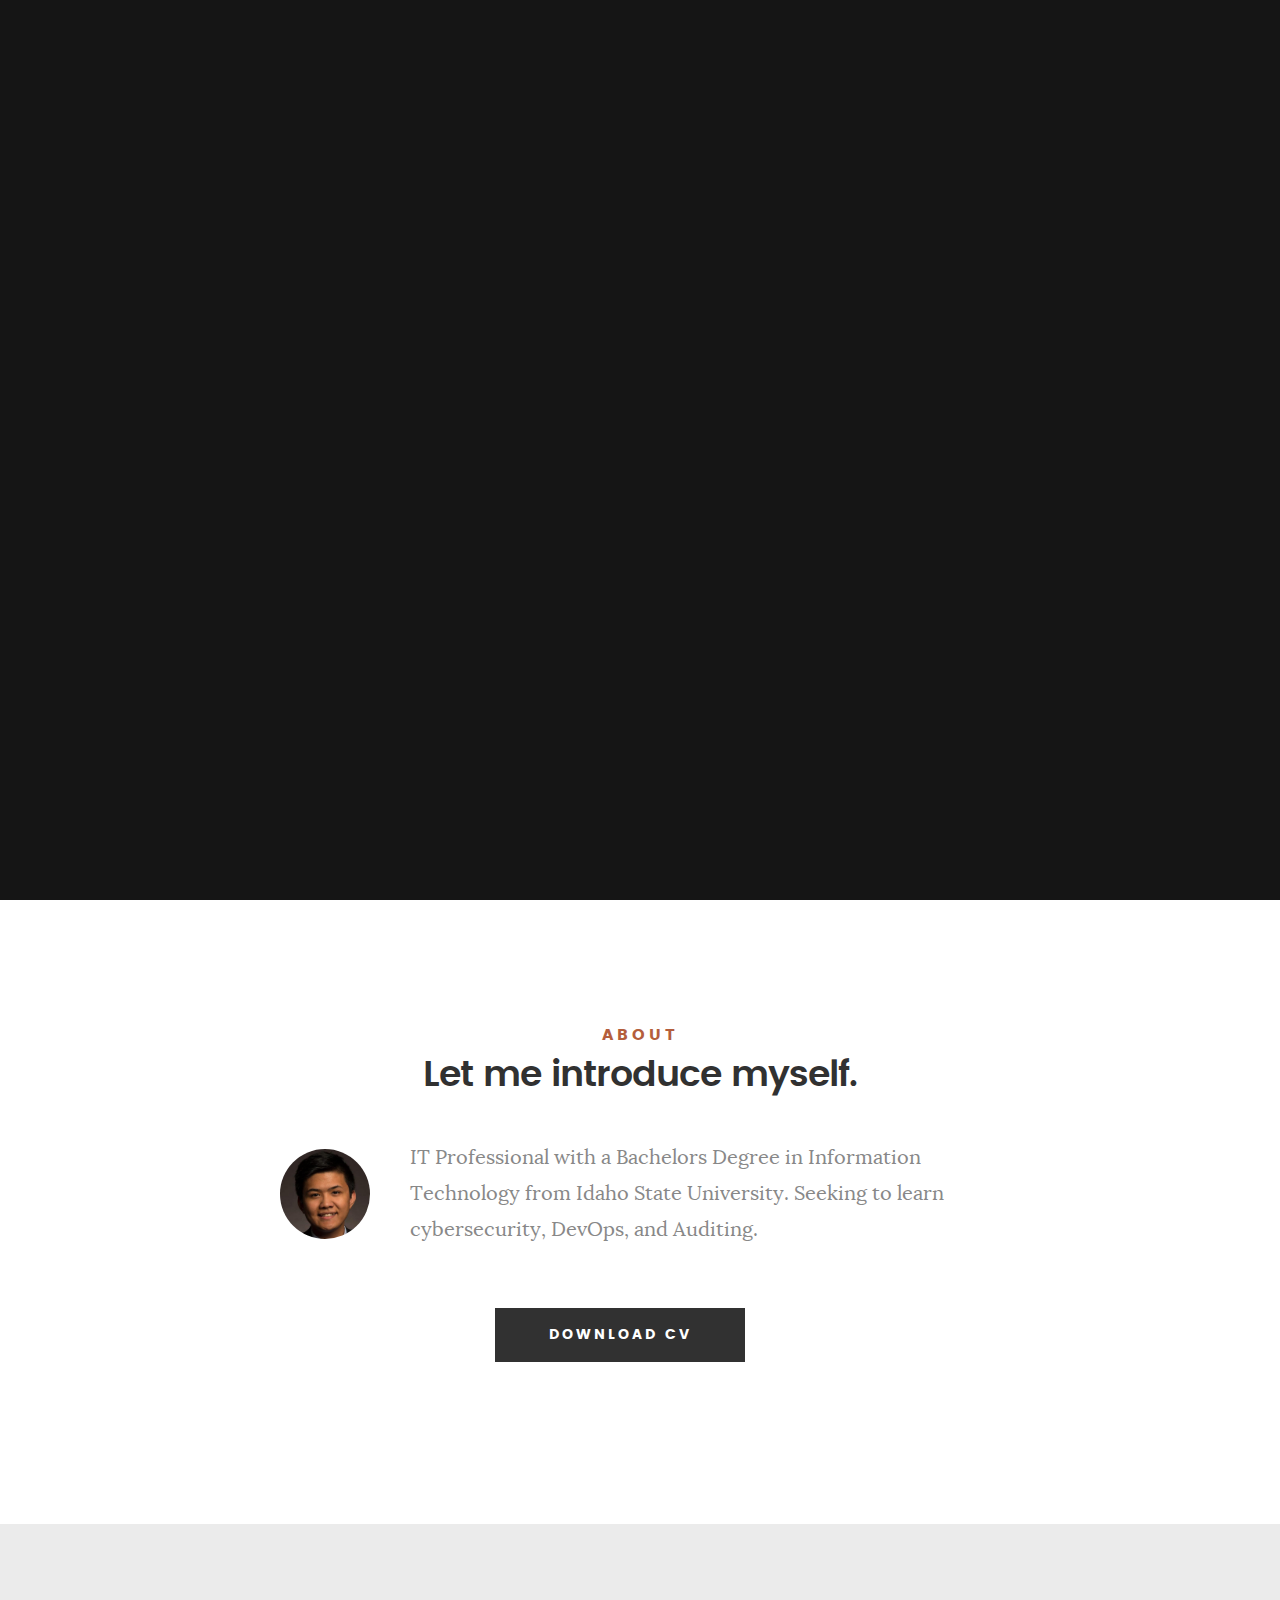
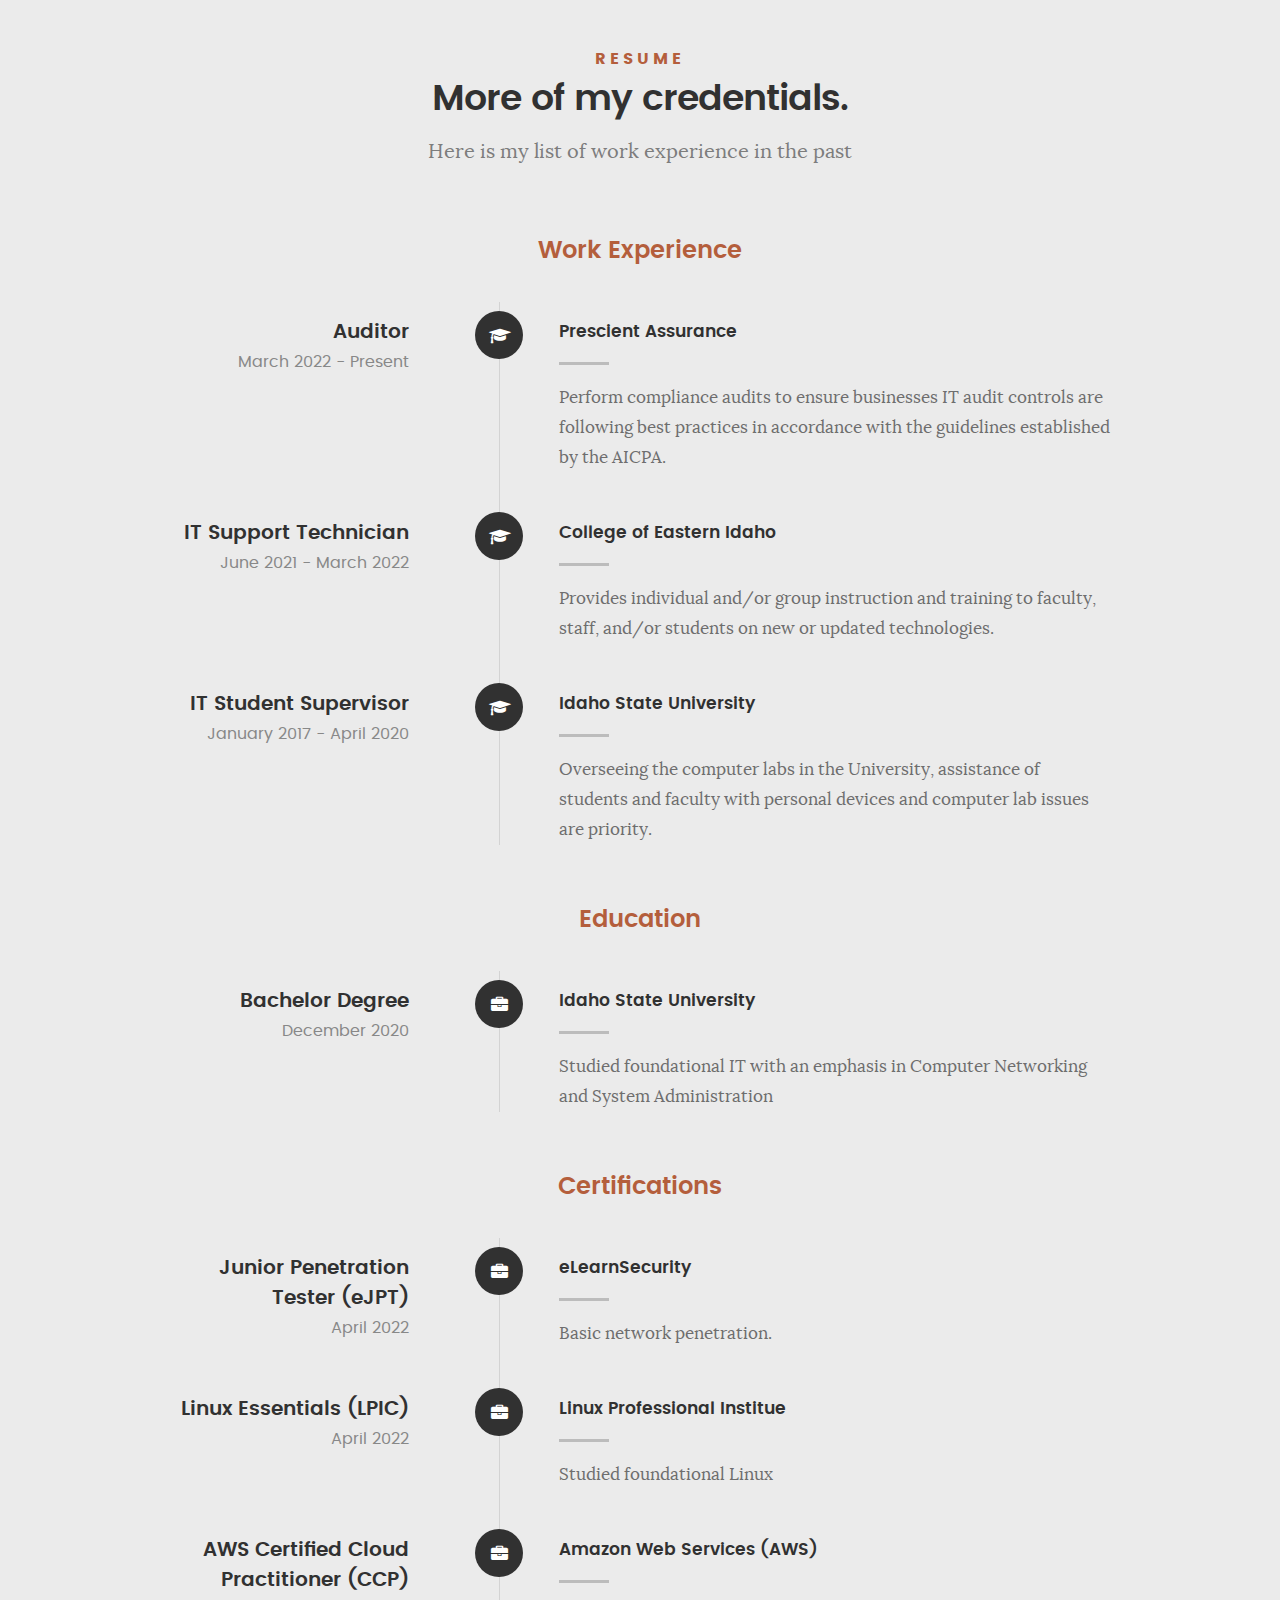
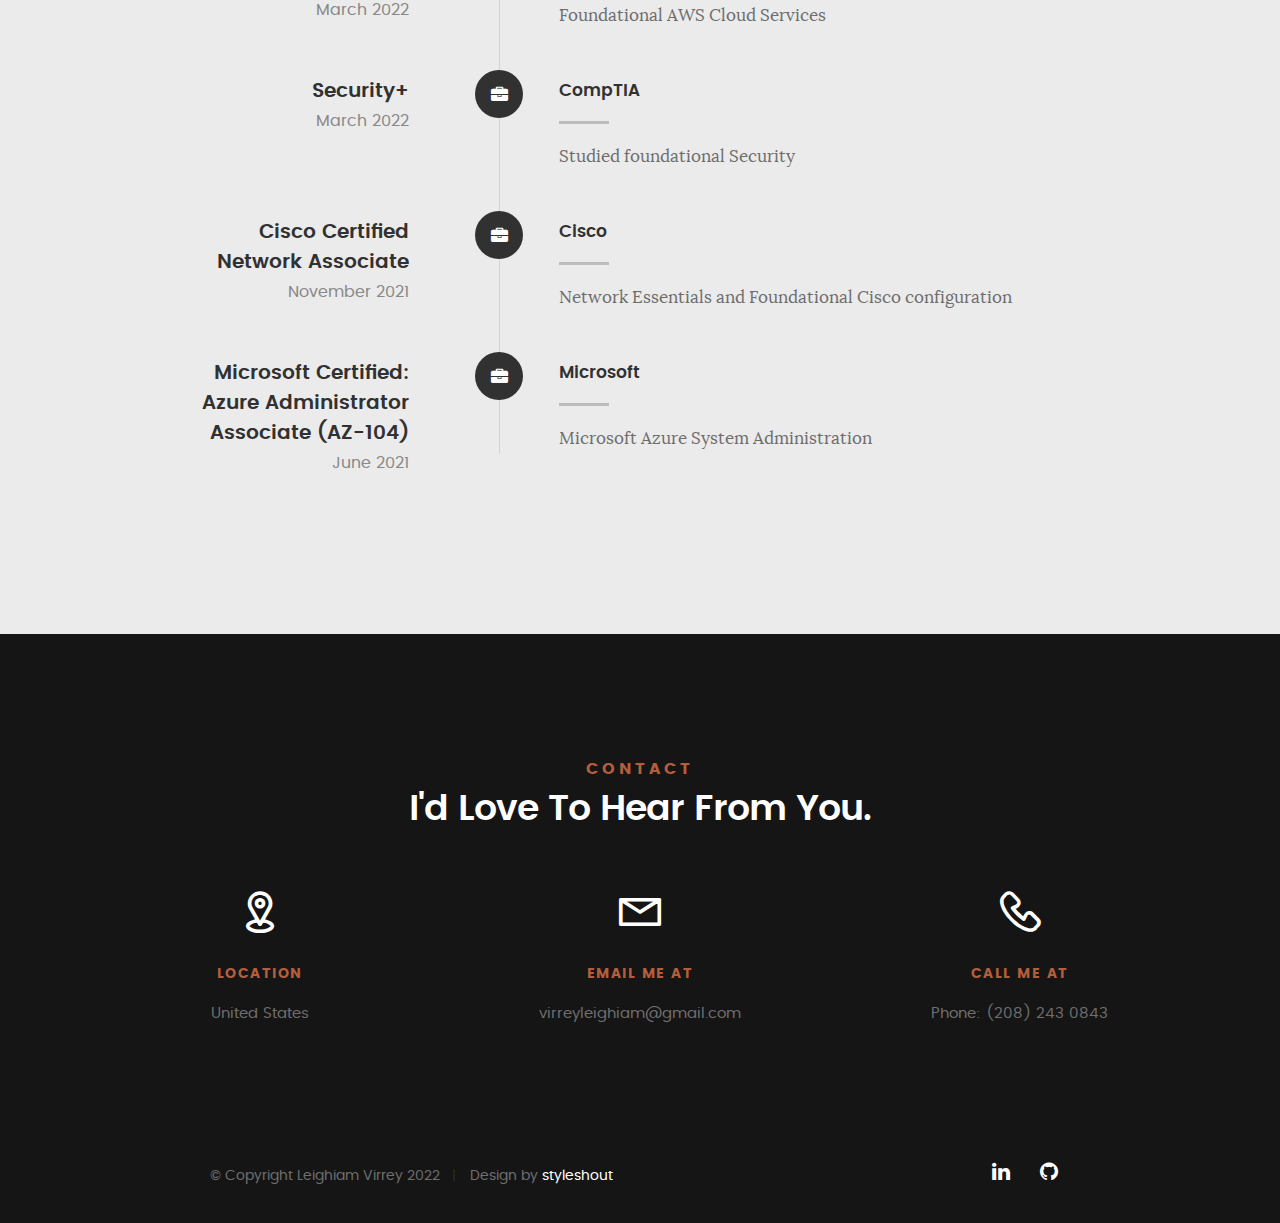
==== index.html @ f920d013 "Start of Resume Website" ====
<!DOCTYPE html>
<!--[if IE 8 ]><html class="no-js oldie ie8" lang="en"> <![endif]-->
<!--[if IE 9 ]><html class="no-js oldie ie9" lang="en"> <![endif]-->
<!--[if (gte IE 9)|!(IE)]><!--><html class="no-js" lang="en"> <!--<![endif]-->
<head>

   <!--- basic page needs
   ================================================== -->
   <meta charset="utf-8">
	<title>Leighiam Virrey</title>
	<meta name="Leighiam Virrey Resume" content="">  
	<meta name="Leighiam Virrey" content="">

   <!-- mobile specific metas
   ================================================== -->
	<meta name="viewport" content="width=device-width, initial-scale=1, maximum-scale=1">

 	<!-- CSS
   ================================================== -->
   <link rel="stylesheet" href="css/base.css">  
   <link rel="stylesheet" href="css/main.css">
   <link rel="stylesheet" href="css/vendor.css">     

   <!-- script
   ================================================== -->   
	<script src="js/modernizr.js"></script>
	<script src="js/pace.min.js"></script>

   <!-- favicons
	================================================== -->
	<link rel="icon" type="image/png" href="favicon.png">

</head>

<body id="top">

	<!-- intro section
   ================================================== -->
   <section id="intro">   

   	<div class="intro-overlay"></div>	

   	<div class="intro-content">
   		<div class="row">

   			<div class="col-twelve">

	   			<h5>Hello, World.</h5>
	   			<h1>I'm Leighiam Virrey.</h1>

	   			<p class="intro-position">
	   				<span>Auditor</span>
	   				<span>IT Professional</span> 
	   			</p>
				<p>Visitor count:</p>

	   			<a class="button stroke smoothscroll" href="#about" title="">More About Me</a>

	   		</div>  
   			
   		</div>   		 		
   	</div> <!-- /intro-content --> 

   	<ul class="intro-social">        
         <li><a href="https://www.linkedin.com/in/leighiamvirrey/"><i class="fa fa-linkedin"></i></a></li>
         <li><a href="https://github.com/ShakeLDV"><i class="fa fa-github"></i></a></li>
      </ul> <!-- /intro-social -->      	

   </section> <!-- /intro -->


   <!-- about section
   ================================================== -->
   <section id="about">  

   	<div class="row section-intro">
   		<div class="col-twelve">

   			<h5>About</h5>
   			<h1>Let me introduce myself.</h1>

   			<div class="intro-info">

   				<img src="images/profile-pic.jpg" alt="Profile Picture">

   				<p class="lead">IT Professional with a Bachelors Degree in Information Technology from Idaho State University. Seeking to learn cybersecurity, DevOps, and Auditing.</p>
   			</div>   			

   		</div>   		
   	</div>

   	<div class="row button-section">
   		<div class="col-twelve">
   			<a href="https://docs.google.com/document/d/1YpmI7mOcnzlrSAm4LRl2B3pM2ODD6I6VLQKyUpIZSQk/edit?usp=sharing" title="Download CV" class="button button-primary">Download CV</a>
   		</div>   		
   	</div>

   </section> <!-- /process-->    


   <!-- resume Section
   ================================================== -->
	<section id="resume" class="grey-section">

		<div class="row section-intro">
   		<div class="col-twelve">

   			<h5>Resume</h5>
   			<h1>More of my credentials.</h1>

   			<p class="lead">Here is my list of work experience in the past</p>

   		</div>   		
   	</div> <!-- /section-intro--> 

   	<div class="row resume-timeline">

   		<div class="col-twelve resume-header">

   			<h2>Work Experience</h2>

   		</div> <!-- /resume-header -->

   		<div class="col-twelve">

   			<div class="timeline-wrap">

   				<div class="timeline-block">

	   				<div class="timeline-ico">
	   					<i class="fa fa-graduation-cap"></i>
	   				</div>

	   				<div class="timeline-header">
	   					<h3>Auditor</h3>
	   					<p>March 2022 - Present</p>
	   				</div>

	   				<div class="timeline-content">
	   					<h4>Prescient Assurance</h4>
	   					<p>Perform compliance audits to ensure businesses IT audit controls are following best practices in accordance with the guidelines established by the AICPA.</p>
	   				</div>

	   			</div> <!-- /timeline-block -->

	   			<div class="timeline-block">

	   				<div class="timeline-ico">
	   					<i class="fa fa-graduation-cap"></i>
	   				</div>

	   				<div class="timeline-header">
	   					<h3>IT Support Technician</h3>
	   					<p>June 2021 - March 2022</p>
	   				</div>

	   				<div class="timeline-content">
	   					<h4>College of Eastern Idaho</h4>
	   					<p>Provides individual and/or group instruction and training to faculty, staff, and/or students on new or updated technologies.</p>
	   				</div>

	   			</div> <!-- /timeline-block -->

	   			<div class="timeline-block">

	   				<div class="timeline-ico">
	   					<i class="fa fa-graduation-cap"></i>
	   				</div>

	   				<div class="timeline-header">
	   					<h3>IT Student Supervisor</h3>
	   					<p>January 2017 - April 2020</p>
	   				</div>

	   				<div class="timeline-content">
	   					<h4>Idaho State University</h4>
	   					<p>Overseeing the computer labs in the University, assistance of students and faculty with personal devices and computer lab issues are priority.</p>
	   				</div>

	   			</div> <!-- /timeline-block -->

   			</div> <!-- /timeline-wrap -->   			

   		</div> <!-- /col-twelve -->
   		
   	</div> <!-- /resume-timeline -->
   	
   	<div class="row resume-timeline">

   		<div class="col-twelve resume-header">

   			<h2>Education</h2>

   		</div> <!-- /resume-header -->

   		<div class="col-twelve">

   			<div class="timeline-wrap">

	   			<div class="timeline-block">

	   				<div class="timeline-ico">
	   					<i class="fa fa-briefcase"></i>
	   				</div>

	   				<div class="timeline-header">
	   					<h3>Bachelor Degree</h3>
	   					<p>December 2020</p>
	   				</div>

	   				<div class="timeline-content">
	   					<h4>Idaho State University</h4>
	   					<p>Studied foundational IT with an emphasis in Computer Networking and System Administration</p>
	   				</div>

	   			</div> <!-- /timeline-block -->

	   			</div> <!-- /timeline-block -->

   			</div> <!-- /timeline-wrap -->   			

   		</div> <!-- /col-twelve -->
		
		   
   		
   	</div> <!-- /resume-timeline -->

	   <div class="row resume-timeline">

		<div class="col-twelve resume-header">

			<h2>Certifications</h2>

		</div> <!-- /resume-header -->

		<div class="col-twelve">

			<div class="timeline-wrap">

				<div class="timeline-block">

					<div class="timeline-ico">
						<i class="fa fa-briefcase"></i>
					</div>

					<div class="timeline-header">
						<h3>Junior Penetration Tester (eJPT)</h3>
						<p>April 2022</p>
					</div>

					<div class="timeline-content">
						<h4>eLearnSecurity</h4>
						<p>Basic network penetration. </p>
					</div>

				</div> <!-- /timeline-block -->
				
				<div class="timeline-block">

					<div class="timeline-ico">
						<i class="fa fa-briefcase"></i>
					</div>

					<div class="timeline-header">
						<h3>Linux Essentials (LPIC)</h3>
						<p>April 2022</p>
					</div>

					<div class="timeline-content">
						<h4>Linux Professional Institue</h4>
						<p>Studied foundational Linux</p>
					</div>

				</div> <!-- /timeline-block -->
				
				<div class="timeline-block">

					<div class="timeline-ico">
						<i class="fa fa-briefcase"></i>
					</div>

					<div class="timeline-header">
						<h3>AWS Certified Cloud Practitioner (CCP)</h3>
						<p>March 2022</p>
					</div>

					<div class="timeline-content">
						<h4>Amazon Web Services (AWS)</h4>
						<p>Foundational AWS Cloud Services</p>
					</div>

				</div> <!-- /timeline-block -->
				
				<div class="timeline-block">

					<div class="timeline-ico">
						<i class="fa fa-briefcase"></i>
					</div>

					<div class="timeline-header">
						<h3>Security+</h3>
						<p>March 2022</p>
					</div>

					<div class="timeline-content">
						<h4>CompTIA</h4>
						<p>Studied foundational Security</p>
					</div>

				</div> <!-- /timeline-block -->
				
				<div class="timeline-block">

					<div class="timeline-ico">
						<i class="fa fa-briefcase"></i>
					</div>

					<div class="timeline-header">
						<h3>Cisco Certified Network Associate</h3>
						<p>November 2021</p>
					</div>

					<div class="timeline-content">
						<h4>Cisco</h4>
						<p>Network Essentials and Foundational Cisco configuration</p>
					</div>

				</div> <!-- /timeline-block -->
				
				<div class="timeline-block">

					<div class="timeline-ico">
						<i class="fa fa-briefcase"></i>
					</div>

					<div class="timeline-header">
						<h3>Microsoft Certified: Azure Administrator Associate (AZ-104)</h3>
						<p>June 2021</p>
					</div>

					<div class="timeline-content">
						<h4>Microsoft</h4>
						<p>Microsoft Azure System Administration</p>
					</div>

				</div> <!-- /timeline-block -->


			</div> <!-- /timeline-wrap -->   			

		</div> <!-- /col-twelve -->
		
	 
		
		
	</div> <!-- /resume-timeline -->
		
	</section> <!-- /features -->

	
   <!-- contact
   ================================================== -->
	<section id="contact">

		<div class="row section-intro">
   		<div class="col-twelve">

   			<h5>Contact</h5>
   			<h1>I'd Love To Hear From You.</h1>

   			<!-- <p class="lead">Lorem ipsum Do commodo in proident enim in dolor cupidatat adipisicing dolore officia nisi aliqua incididunt Ut veniam lorem ipsum Consectetur ut in in eu do.</p> -->

   		</div> 
   	</div> <!-- /section-intro -->

   	<div class="row contact-info">

   		<div class="col-four tab-full">

   			<div class="icon">
   				<i class="icon-pin"></i>
   			</div>

   			<h5>Location</h5>

   			<p>
            United States<br>
            </p>

   		</div>

   		<div class="col-four tab-full collapse">

   			<div class="icon">
   				<i class="icon-mail"></i>
   			</div>

   			<h5>Email Me At</h5>

   			<p>virreyleighiam@gmail.com<br>			     
			   </p>

   		</div>

   		<div class="col-four tab-full">

   			<div class="icon">
   				<i class="icon-phone"></i>
   			</div>

   			<h5>Call Me At</h5>

   			<p>Phone: (208) 243 0843<br>
			<br>
			   </p>

   		</div>
   		
   	</div> <!-- /contact-info -->
		
	</section> <!-- /contact -->


   <!-- footer
   ================================================== -->

   <footer>
     	<div class="row">

     		<div class="col-six tab-full pull-right social">

     			<ul class="footer-social">        
			      <li><a href="https://www.linkedin.com/in/leighiamvirrey/"><i class="fa fa-linkedin"></i></a></li>
			      <li><a href="https://github.com/ShakeLDV"><i class="fa fa-github"></i></a></li>
			   </ul> 
	      		
	      </div>

      	<div class="col-six tab-full">
	      	<div class="copyright">
		        	<span>© Copyright Leighiam Virrey 2022</span> 
		        	<span>Design by <a href="http://www.styleshout.com/">styleshout</a></span>	         	
		         </div>		                  
	      	</div>

	      	<div id="go-top">
		         <a class="smoothscroll" title="Back to Top" href="#top"><i class="fa fa-long-arrow-up"></i></a>
		      </div>

      	</div> <!-- /row -->     	
   </footer>  

   <div id="preloader"> 
    	<div id="loader"></div>
   </div> 

   <!-- Java Script
   ================================================== --> 
   <script src="js/jquery-2.1.3.min.js"></script>
   <script src="js/plugins.js"></script>
   <script src="js/main.js"></script>

</body>

</html>
---- css/base.css ----
/**
 * =================================================================== 
 *
 *  Kards v1.0 Base Stylesheet
 *  url: styleshout.com
 *  03-01-2016
 *  ------------------------------------------------------------------
 *  TOC:
 *  01. reset
 *  02. basic/base setup styles
 *  03. grid
 *  04. MISC
 *
 * =================================================================== 
 */

/** 
 * ===================================================================
 * 01. reset - normalize.css v3.0.2 | MIT License | git.io/normalize
 *
 * ------------------------------------------------------------------- 
 */
html {
	font-family: sans-serif;
	-ms-text-size-adjust: 100%;
	-webkit-text-size-adjust: 100%;
}

body {
	margin: 0;
}

article,
aside,
details,
figcaption,
figure,
footer,
header,
hgroup,
main,
menu,
nav,
section,
summary {
	display: block;
}

audio,
canvas,
progress,
video {
	display: inline-block;
	vertical-align: baseline;
}

audio:not([controls]) {
	display: none;
	height: 0;
}

[hidden],
template {
	display: none;
}

a {
	background: transparent;
}

a:active,
a:hover {
	outline: 0;
}

abbr[title] {
	border-bottom: 1px dotted;
}

b,
strong {
	font-weight: bold;
}

dfn {
	font-style: italic;
}

h1 {
	font-size: 2em;
	margin: 0.67em 0;
}

mark {
	background: #ff0;
	color: #000;
}

small {
	font-size: 80%;
}

sub,
sup {
	font-size: 75%;
	line-height: 0;
	position: relative;
	vertical-align: baseline;
}

sup {
	top: -0.5em;
}

sub {
	bottom: -0.25em;
}

img {
	border: 0;
}

svg:not(:root) {
	overflow: hidden;
}

figure {
	margin: 1em 40px;
}

hr {
	-moz-box-sizing: content-box;
	box-sizing: content-box;
	height: 0;
}

pre {
	overflow: auto;
}

code,
kbd,
pre,
samp {
	font-family: monospace, monospace;
	font-size: 1em;
}

button,
input,
optgroup,
select,
textarea {
	color: inherit;
	font: inherit;
	margin: 0;
}

button {
	overflow: visible;
}

button,
select {
	text-transform: none;
}

button,
html input[type="button"],
input[type="reset"],
input[type="submit"] {
	-webkit-appearance: button;
	cursor: pointer;
}

button[disabled],
html input[disabled] {
	cursor: default;
}

button::-moz-focus-inner,
input::-moz-focus-inner {
	border: 0;
	padding: 0;
}

input {
	line-height: normal;
}

input[type="checkbox"],
input[type="radio"] {
	box-sizing: border-box;
	padding: 0;
}

input[type="number"]::-webkit-inner-spin-button,
input[type="number"]::-webkit-outer-spin-button {
	height: auto;
}

input[type="search"] {
	-webkit-appearance: textfield;
	-moz-box-sizing: content-box;
	-webkit-box-sizing: content-box;
	box-sizing: content-box;
}

input[type="search"]::-webkit-search-cancel-button,
input[type="search"]::-webkit-search-decoration {
	-webkit-appearance: none;
}

fieldset {
	border: 1px solid #c0c0c0;
	margin: 0 2px;
	padding: 0.35em 0.625em 0.75em;
}

legend {
	border: 0;
	padding: 0;
}

textarea {
	overflow: auto;
}

optgroup {
	font-weight: bold;
}

table {
	border-collapse: collapse;
	border-spacing: 0;
}

td,
th {
	padding: 0;
}

/** 
 * ===================================================================
 * 02. basic/base setup styles - (_basic.scss)
 *
 * ------------------------------------------------------------------- 
 */
html {
	font-size: 62.5%;
	box-sizing: border-box;
}

*,
*::before,
*::after {
	box-sizing: inherit;
}

body {
	font-weight: normal;
	line-height: 1;
	text-rendering: optimizeLegibility;
	word-wrap: break-word;
	-webkit-overflow-scrolling: touch;
	-webkit-text-size-adjust: none;
}

body,
input,
button {
	-moz-osx-font-smoothing: grayscale;
	-webkit-font-smoothing: antialiased;
}

/**
 * Media - (_basic.scss)
 * ------------------------------------------------------------------- 
 */
img,
video {
	max-width: 100%;
	height: auto;
}

/**
 * Typography resets - (_basic.scss)
 * ------------------------------------------------------------------- 
 */
div,
dl,
dt,
dd,
ul,
ol,
li,
h1,
h2,
h3,
h4,
h5,
h6,
pre,
form,
p,
blockquote,
th,
td {
	margin: 0;
	padding: 0;
}

h1,
h2,
h3,
h4,
h5,
h6 {
	-webkit-font-variant-ligatures: common-ligatures;
	-moz-font-variant-ligatures: common-ligatures;
	font-variant-ligatures: common-ligatures;
	text-rendering: optimizeLegibility;
}

em,
i {
	font-style: italic;
	line-height: inherit;
}

strong,
b {
	font-weight: bold;
	line-height: inherit;
}

small {
	font-size: 60%;
	line-height: inherit;
}

ol,
ul {
	list-style: none;
}

li {
	display: block;
}

/**
 * links - (_basic.scss)
 * ------------------------------------------------------------------- 
 */
a {
	text-decoration: none;
	line-height: inherit;
}

a img {
	border: none;
}

/**
 * inputs - (_basic.scss)
 * ------------------------------------------------------------------- 
 */
fieldset {
	margin: 0;
	padding: 0;
}

input[type="email"],
input[type="number"],
input[type="search"],
input[type="text"],
input[type="tel"],
input[type="url"],
input[type="password"],
textarea {
	-webkit-appearance: none;
	-moz-appearance: none;
	-ms-appearance: none;
	-o-appearance: none;
	appearance: none;
}

/** 
 * ===================================================================
 * 03. grid - (_grid.scss)
 *
 * ------------------------------------------------------------------- 
 */
.row {
	width: 94%;
	max-width: 1140px;
	margin: 0 auto;
}

.row:before,
.row:after {
	content: "";
	display: table;
}

.row:after {
	clear: both;
}

.row .row {
	width: auto;
	max-width: none;
	margin-left: -20px;
	margin-right: -20px;
}

[class*="col-"],
.bgrid {
	float: left;
}

[class*="col-"] + [class*="col-"].end {
	float: right;
}

[class*="col-"] {
	padding: 0 20px;
}

.col-one {
	width: 8.33333%;
}

.col-two,
.col-1-6 {
	width: 16.66667%;
}

.col-three,
.col-1-4 {
	width: 25%;
}

.col-four,
.col-1-3 {
	width: 33.33333%;
}

.col-five {
	width: 41.66667%;
}

.col-six,
.col-1-2 {
	width: 50%;
}

.col-seven {
	width: 58.33333%;
}

.col-eight,
.col-2-3 {
	width: 66.66667%;
}

.col-nine,
.col-3-4 {
	width: 75%;
}

.col-ten,
.col-5-6 {
	width: 83.33333%;
}

.col-eleven {
	width: 91.66667%;
}

.col-twelve,
.col-full {
	width: 100%;
}

/**
 * small screens - (_grid.scss)
 * --------------------------------------------------------------- 
 */
@media screen and (max-width:1024px) {
	.row .row {
		margin-left: -18px;
		margin-right: -18px;
	}

	[class*="col-"] {
		padding: 0 18px;
	}

}

/**
 * tablets - (_grid.scss)
 * --------------------------------------------------------------- 
 */
@media screen and (max-width:768px) {
	.row {
		width: auto;
		padding-left: 30px;
		padding-right: 30px;
	}

	.row .row {
		padding-left: 0;
		padding-right: 0;
		margin-left: -15px;
		margin-right: -15px;
	}

	[class*="col-"] {
		padding: 0 15px;
	}

	.tab-1-4 {
		width: 25%;
	}

	.tab-1-3 {
		width: 33.33333%;
	}

	.tab-1-2 {
		width: 50%;
	}

	.tab-2-3 {
		width: 66.66667%;
	}

	.tab-3-4 {
		width: 75%;
	}

	.tab-full {
		width: 100%;
	}

}

/**
 * large mobile devices - (_grid.scss)
 * --------------------------------------------------------------- 
 */
@media screen and (max-width:600px) {
	.row {
		padding-left: 25px;
		padding-right: 25px;
	}

	.row .row {
		margin-left: -10px;
		margin-right: -10px;
	}

	[class*="col-"] {
		padding: 0 10px;
	}

	.mob-1-4 {
		width: 25%;
	}

	.mob-1-2 {
		width: 50%;
	}

	.mob-3-4 {
		width: 75%;
	}

	.mob-full {
		width: 100%;
	}

}

/**
 * small mobile devices - (_grid.scss)
 * --------------------------------------------------------------- 
 */
@media screen and (max-width:400px) {
	.row .row {
		padding-left: 0;
		padding-right: 0;
		margin-left: 0;
		margin-right: 0;
	}

	[class*="col-"] {
		width: 100% !important;
		float: none !important;
		clear: both !important;
		margin-left: 0;
		margin-right: 0;
		padding: 0;
	}

	[class*="col-"] + [class*="col-"].end {
		float: none;
	}

}

/** 
 * ===================================================================
 * block grids - (_grid.scss)
 *
 * ------------------------------------------------------------------- 
 */
[class*="block-"]:before,
[class*="block-"]:after {
	content: "";
	display: table;
}

[class*="block-"]:after {
	clear: both;
}

.block-1-6 .bgrid {
	width: 16.66667%;
}

.block-1-4 .bgrid {
	width: 25%;
}

.block-1-3 .bgrid {
	width: 33.33333%;
}

.block-1-2 .bgrid {
	width: 50%;
}

/**
 * Clearing for block grid columns. Allow columns with 
 * different heights to align properly.
 */
.block-1-6 .bgrid:nth-child(6n+1),
.block-1-4 .bgrid:nth-child(4n+1),
.block-1-3 .bgrid:nth-child(3n+1),
.block-1-2 .bgrid:nth-child(2n+1) {
	clear: both;
}

/**
 * small screens - (_grid.scss)
 * --------------------------------------------------------------- 
 */
@media screen and (max-width:1024px) {
	.block-s-1-6 .bgrid {
		width: 16.66667%;
	}

	.block-s-1-4 .bgrid {
		width: 25%;
	}

	.block-s-1-3 .bgrid {
		width: 33.33333%;
	}

	.block-s-1-2 .bgrid {
		width: 50%;
	}

	.block-s-full .bgrid {
		width: 100%;
		clear: both;
	}

	[class*="block-s-"] .bgrid:nth-child(n) {
		clear: none;
	}

	.block-s-1-6 .bgrid:nth-child(6n+1),
	.block-s-1-4 .bgrid:nth-child(4n+1),
	.block-s-1-3 .bgrid:nth-child(3n+1),
	.block-s-1-2 .bgrid:nth-child(2n+1) {
		clear: both;
	}

}

/**
 * tablets - (_grid.scss)
 * --------------------------------------------------------------- 
 */
@media screen and (max-width:768px) {
	.block-tab-1-6 .bgrid {
		width: 16.66667%;
	}

	.block-tab-1-4 .bgrid {
		width: 25%;
	}

	.block-tab-1-3 .bgrid {
		width: 33.33333%;
	}

	.block-tab-1-2 .bgrid {
		width: 50%;
	}

	.block-tab-full .bgrid {
		width: 100%;
		clear: both;
	}

	[class*="block-tab-"] .bgrid:nth-child(n) {
		clear: none;
	}

	.block-tab-1-6 .bgrid:nth-child(6n+1),
	.block-tab-1-4 .bgrid:nth-child(4n+1),
	.block-tab-1-3 .bgrid:nth-child(3n+1),
	.block-tab-1-2 .bgrid:nth-child(2n+1) {
		clear: both;
	}

}

/**
 * large mobile devices - (_grid.scss)
 * --------------------------------------------------------------- 
 */
@media screen and (max-width:600px) {
	.block-mob-1-6 .bgrid {
		width: 16.66667%;
	}

	.block-mob-1-4 .bgrid {
		width: 25%;
	}

	.block-mob-1-3 .bgrid {
		width: 33.33333%;
	}

	.block-mob-1-2 .bgrid {
		width: 50%;
	}

	.block-mob-full .bgrid {
		width: 100%;
		clear: both;
	}

	[class*="block-mob-"] .bgrid:nth-child(n) {
		clear: none;
	}

	.block-mob-1-6 .bgrid:nth-child(6n+1),
	.block-mob-1-4 .bgrid:nth-child(4n+1),
	.block-mob-1-3 .bgrid:nth-child(3n+1),
	.block-mob-1-2 .bgrid:nth-child(2n+1) {
		clear: both;
	}

}

/**
 * stack on small mobile devices - (_grid.scss)
 * --------------------------------------------------------------- 
 */
@media screen and (max-width:400px) {
	.stack .bgrid {
		width: 100% !important;
		float: none !important;
		clear: both !important;
		margin-left: 0;
		margin-right: 0;
	}

}

/** 
 * ===================================================================
 * 04. MISC  - (_grid.scss)
 *
 * ------------------------------------------------------------------- 
 */

/**
 * Clearing - (http://nicolasgallagher.com/micro-clearfix-hack/
 */
.group:before,
.group:after {
	content: "";
	display: table;
}

.group:after {
	clear: both;
}

/**
 * Misc Helper Styles 
 */
.hide {
	display: none;
}

.invisible {
	visibility: hidden;
}

.antialiased {
	-webkit-font-smoothing: antialiased;
	-moz-osx-font-smoothing: grayscale;
}

.remove-bottom {
	margin-bottom: 0;
}

.half-bottom {
	margin-bottom: 1.5rem !important;
}

.add-bottom {
	margin-bottom: 3rem !important;
}

.no-border {
	border: none;
}

.full-width {
	width: 100%;
}

.text-center {
	text-align: center;
}

.text-left {
	text-align: left;
}

.text-right {
	text-align: right;
}

.pull-left {
	float: left;
}

.pull-right {
	float: right;
}

.align-center {
	margin-left: auto;
	margin-right: auto;
	text-align: center;
}

/*# sourceMappingURL=base.css.map */
---- css/main.css ----
/**
 * =================================================================== 
 *
 *  Kards v1.0 Main Stylesheet
 *  url: styleshout.com
 *  03-01-2016
 *  ------------------------------------------------------------------
 *  TOC:
 *  01. webfonts and iconfonts
 *  02. base style overrides
 *  03. typography & general theme styles
 *  04. preloader
 *  05. forms
 *  06. buttons 
 *  07. other components
 *  08. common styles
 *  09. header styles
 *  10. intro
 *  11. about
 *  12. resume
 *  13. portfolio
 *  14. call-to-action section
 *  15. services
 *  16. stats
 *  17. contact
 *  18. footer
 *
 * =================================================================== 
 */


/** 
 * ===================================================================
 * 01. webfonts and iconfonts - (_document-setup.scss)
 *
 * ------------------------------------------------------------------- 
 */
@import url("fonts.css");
@import url("font-awesome/css/font-awesome.min.css");
@import url("micons/micons.css");


/** 
 * ===================================================================
 * 02. base style overrides - (_document-setup.scss)
 *
 * ------------------------------------------------------------------- 
 */
html {
	font-size: 10px;
}

@media only screen and (max-width:1024px) {
	html {
		font-size: 9.411764705882353px;
	}
}
@media only screen and (max-width:768px) {
	html {
		font-size: 10px;
	}
}
@media only screen and (max-width:400px) {
	html {
		font-size: 9.411764705882353px;
	}
}

html, body {
	height: 100%;
}
body {
	background: #151515;
	font-family: "lora-regular", serif;
	font-size: 1.7rem;
	line-height: 3rem;
	color: #6e6e6e;
}

/**
 * links - (_document-setup.scss)
 * -------------------------------------------------------------------
 */
a, a:visited {
	color: #000000;
	-moz-transition: all 0.3s ease-in-out;
	-o-transition: all 0.3s ease-in-out;
	-webkit-transition: all 0.3s ease-in-out;
	-ms-transition: all 0.3s ease-in-out;
	transition: all 0.3s ease-in-out;
}
a:hover, a:focus, a:active {
	color: #B45E3C;
	outline: 0;
}

/** 
 * ===================================================================
 * 03. typography & general theme styles - (_document-setup.scss)
 *
 * ------------------------------------------------------------------- 
 */
h1, h2, h3, h4, h5, h6, .h01, .h02, .h03, .h04, .h05, .h06 {
	font-family: "poppins-semibold", sans-serif;
	color: #313131;
	font-style: normal;
	text-rendering: optimizeLegibility;
	margin-bottom: 2.1rem;
}
h3, .h03, h4, .h04 {
	margin-bottom: 1.8rem;
}
h5, .h05, h6, .h06 {
	font-family: "poppins-bold";
	margin-bottom: 1.2rem;
}
h1, .h01 {
	font-size: 3.1rem;
	line-height: 1.355;
	letter-spacing: -.1rem;
}
@media only screen and (max-width:600px) {
	h1, .h01 {
		font-size: 2.6rem;
		letter-spacing: -.07rem;
	}
}
h2, .h02 {
	font-size: 2.4rem;
	line-height: 1.25;
}
h3, .h03 {
	font-size: 2rem;
	line-height: 1.5;
}
h4, .h04 {
	font-size: 1.7rem;
	line-height: 1.765;
}
h5, .h05 {
	font-size: 1.4rem;
	line-height: 1.714;
	text-transform: uppercase;
	letter-spacing: .15rem;
}
h6, .h06 {
	font-size: 1.3rem;
	line-height: 1.846;
	text-transform: uppercase;
	letter-spacing: .15rem;
}
p img {
	margin: 0;
}
p.lead {
	font-family: "lora-regular", serif;
	font-size: 2rem;
	line-height: 1.8;
	color: #888888;
}
@media only screen and (max-width:768px) {
	p.lead {
		font-size: 1.7rem;
	}
}
em, i, strong, b {
	font-size: 1.7rem;
	line-height: 3rem;
	font-style: normal;
	font-weight: normal;
}
em, i {
	font-family: "lora-italic", serif;
}
strong, b {
	font-family: "lora-bold", serif;
}
small {
	font-size: 1.2rem;
	line-height: inherit;
}
blockquote {
	margin: 3rem 0;
	padding-left: 4rem;
	position: relative;
}
blockquote:before {
	content: "\201C";
	font-size: 8rem;
	line-height: 0px;
	margin: 0;
	color: #313131;
	font-family: arial, sans-serif;
	position: absolute;
	top: 3rem;
	left: 0;
}
blockquote p {
	font-family: georgia, serif;
	font-style: italic;
	padding: 0;
	font-size: 1.9rem;
	line-height: 1.737;
}
blockquote cite {
	display: block;
	font-size: 1.3rem;
	font-style: normal;
	line-height: 1.616;
}
blockquote cite:before {
	content: "\2014 \0020";
}
blockquote cite a, blockquote cite a:visited {
	color: #888888;
	border: none;
}
abbr {
	font-family: "poppins-bold", serif;
	font-variant: small-caps;
	text-transform: lowercase;
	letter-spacing: .05rem;
	color: #888888;
}
var, kbd, samp, code, pre {
	font-family: Consolas, "Andale Mono", Courier, "Courier New", monospace;
}
pre {
	padding: 2.4rem 3rem 3rem;
	background: #F1F1F1;
}
code {
	font-size: 1.4rem;
	margin: 0 .2rem;
	padding: .3rem .6rem;
	white-space: nowrap;
	background: #F1F1F1;
	border: 1px solid #E1E1E1;
	border-radius: 3px;
}
pre > code {
	display: block;
	white-space: pre;
	line-height: 2;
	padding: 0;
	margin: 0;
}
pre.prettyprint > code {
	border: none;
}
del {
	text-decoration: line-through;
}
abbr[title], dfn[title] {
	border-bottom: 1px dotted;
	cursor: help;
}
mark {
	background: #FFF49B;
	color: #000;
}
hr {
	border: solid #d2d2d2;
	border-width: 1px 0 0;
	clear: both;
	margin: 2.4rem 0 1.5rem;
	height: 0;
}

/**
 * Lists - (_document-setup.scss)  
 * -------------------------------------------------------------------
 */
ol {
	list-style: decimal;
}
ul {
	list-style: disc;
}
li {
	display: list-item;
}
ol, ul {
	margin-left: 1.7rem;
}
ul li {
	padding-left: .4rem;
}
ul ul, ul ol, ol ol, ol ul {
	margin: .6rem 0 .6rem 1.7rem;
}
ul.disc li {
	display: list-item;
	list-style: none;
	padding: 0 0 0 .8rem;
	position: relative;
}
ul.disc li::before {
	content: "";
	display: inline-block;
	width: 8px;
	height: 8px;
	border-radius: 50%;
	background: #B45E3C;
	position: absolute;
	left: -17px;
	top: 11px;
	vertical-align: middle;
}
dt {
	margin: 0;
	color: #B45E3C;
}
dd {
	margin: 0 0 0 2rem;
}

/**
 * tables - (_document-setup.scss)  
 * -------------------------------------------------------------------
 */
table {
	border-width: 0;
	width: 100%;
	max-width: 100%;
	font-family: "lora-regular", sans-serif;
}
th, td {
	padding: 1.5rem 3rem;
	text-align: left;
	border-bottom: 1px solid #E8E8E8;
}
th {
	color: #313131;
	font-family: "poppins-bold", sans-serif;
}
td {
	line-height: 1.5;
}
th:first-child, td:first-child {
	padding-left: 0;
}
th:last-child, td:last-child {
	padding-right: 0;
}
.table-responsive {
	overflow-x: auto;
	-webkit-overflow-scrolling: touch;
}

/**
 * Spacing - (_document-setup.scss)  
 * -------------------------------------------------------------------
 */
button, .button {
	margin-bottom: 1.2;
}
fieldset {
	margin-bottom: 1.5rem;
}
input,
textarea,
select,
pre,
blockquote,
figure,
table,
p,
ul,
ol,
dl,
form,
.fluid-video-wrapper,
.ss-custom-select {
	margin-bottom: 3rem;
}

/**
 * floated image - (_document-setup.scss)  
 * -------------------------------------------------------------------
 */
img.pull-right {
	margin: .9rem 0 0 2.4rem;
}
img.pull-left {
	margin: .9rem 2.4rem 0 0;
}

/**
 * block grid paddings - (_document-setup.scss) 
 * -------------------------------------------------------------------
 */
.bgrid {
	padding: 0 20px;
}
@media only screen and (max-width:1024px) {
	.bgrid {
		padding: 0 18px;
	}
}
@media only screen and (max-width:768px) {
	.bgrid {
		padding: 0 15px;
	}
}
@media only screen and (max-width:600px) {
	.bgrid {
		padding: 0 10px;
	}
}
@media only screen and (max-width:400px) {
	.bgrid {
		padding: 0;
	}
}

/**
 * pace.js styles - minimal  - (_document-setup.scss)
 * -------------------------------------------------------------------
 */
.pace {
	-webkit-pointer-events: none;
	pointer-events: none;
	-webkit-user-select: none;
	-moz-user-select: none;
	user-select: none;
}
.pace-inactive {
	display: none;
}
.pace .pace-progress {
	background: #B45E3C;
	position: fixed;
	z-index: 900;
	top: 0;
	right: 100%;
	width: 100%;
	height: 6px;
}

/** 
 * ===================================================================
 * 04. preloader - (_preloader-1.scss)
 *
 * ------------------------------------------------------------------- 
 */
#preloader {
	position: fixed;
	top: 0;
	left: 0;
	right: 0;
	bottom: 0;
	background: #151515;
	z-index: 800;
	height: 100%;
	width: 100%;
}
.no-js #preloader, .oldie #preloader {
	display: none;
}
#loader {
	position: absolute;
	left: 50%;
	top: 50%;
	width: 60px;
	height: 60px;
	margin: -30px 0 0 -30px;
	padding: 0;
}
#loader:before {
	content: "";
	border-top: 11px solid rgba(255, 255, 255, 0.1);
	border-right: 11px solid rgba(255, 255, 255, 0.1);
	border-bottom: 11px solid rgba(255, 255, 255, 0.1);
	border-left: 11px solid #B45E3C;
	-webkit-animation: load 1.1s infinite linear;
	animation: load 1.1s infinite linear;
	display: block;
	border-radius: 50%;
	width: 60px;
	height: 60px;
}
@-webkit-keyframes load {
	0% {
		-webkit-transform: rotate(0deg);
		transform: rotate(0deg);
	}
	100% {
		-webkit-transform: rotate(360deg);
		transform: rotate(360deg);
	}
}
@keyframes load {
	0% {
		-webkit-transform: rotate(0deg);
		transform: rotate(0deg);
	}
	100% {
		-webkit-transform: rotate(360deg);
		transform: rotate(360deg);
	}
}

/** 
 * ===================================================================
 * 05. forms - (_forms.scss)
 *
 * ------------------------------------------------------------------- 
 */
fieldset {
	border: none;
}
input[type="email"],
input[type="number"],
input[type="search"],
input[type="text"],
input[type="tel"],
input[type="url"],
input[type="password"],
textarea,
select {
	display: block;
	height: 6rem;
	padding: 1.5rem 0;
	border: 0;
	outline: none;
	vertical-align: middle;
	color: #313131;
	font-family: "poppins-regular", sans-serif;
	font-size: 1.5rem;
	line-height: 3rem;
	max-width: 100%;
	background: transparent;
	border-bottom: 1px solid rgba(0, 0, 0, 0.3);
	-moz-transition: all 0.3s ease-in-out;
	-o-transition: all 0.3s ease-in-out;
	-webkit-transition: all 0.3s ease-in-out;
	-ms-transition: all 0.3s ease-in-out;
	transition: all 0.3s ease-in-out;
}
.ss-custom-select {
	position: relative;
	padding: 0;
}
.ss-custom-select select {
	-webkit-appearance: none;
	-moz-appearance: none;
	-ms-appearance: none;
	-o-appearance: none;
	appearance: none;
	text-indent: 0.01px;
	text-overflow: '';
	margin: 0;
	line-height: 3rem;
	vertical-align: middle;
}
.ss-custom-select select option {
	padding-left: 2rem;
	padding-right: 2rem;
}
.ss-custom-select select::-ms-expand {
	display: none;
}
.ss-custom-select::after {
	content: '\f0d7';
	font-family: 'FontAwesome';
	position: absolute;
	top: 50%;
	right: 1.5rem;
	margin-top: -10px;
	bottom: auto;
	width: 20px;
	height: 20px;
	line-height: 20px;
	font-size: 18px;
	text-align: center;
	pointer-events: none;
	color: #252525;
}

/* IE9 and below */
.oldie .ss-custom-select::after {
	display: none;
}
textarea {
	min-height: 25rem;
}
input[type="email"]:focus,
input[type="number"]:focus,
input[type="search"]:focus,
input[type="text"]:focus,
input[type="tel"]:focus,
input[type="url"]:focus,
input[type="password"]:focus,
textarea:focus,
select:focus {
	color: #0026ff;
	border-bottom: 1px solid #0026ff;
}
label, legend {
	font-family: "poppins-bold", sans-serif;
	font-size: 1.4rem;
	margin-bottom: .6rem;
	color: #3b3b3b;
	display: block;
}
input[type="checkbox"], input[type="radio"] {
	display: inline;
}
label > .label-text {
	display: inline-block;
	margin-left: 1rem;
	font-family: "poppins-regular", sans-serif;
	line-height: inherit;
}
label > input[type="checkbox"], label > input[type="radio"] {
	margin: 0;
	position: relative;
	top: .15rem;
}

/**
 * Style Placeholder Text  
 * -
 */
::-webkit-input-placeholder {
	color: #a1a1a1;
}
:-moz-placeholder {
	color: #a1a1a1;  /* Firefox 18- */
}
::-moz-placeholder {
	color: #a1a1a1;  /* Firefox 19+ */
}
:-ms-input-placeholder {
	color: #a1a1a1;
}
.placeholder {
	color: #a1a1a1 !important;
}

/** 
 * ===================================================================
 * 06. buttons - (_button-essentials.scss)
 *
 * ------------------------------------------------------------------- 
 */
.button,
a.button,
button,
input[type="submit"],
input[type="reset"],
input[type="button"] {
	display: inline-block;
	font-family: "poppins-bold", sans-serif;
	font-size: 1.4rem;
	text-transform: uppercase;
	letter-spacing: .3rem;
	height: 5.4rem;
	line-height: 5.4rem;
	padding: 0 3rem;
	margin: 0 .3rem 1.2rem 0;
	background: #d8d8d8;
	color: #313131;
	text-decoration: none;
	cursor: pointer;
	text-align: center;
	white-space: nowrap;
	border: none;
	-moz-transition: all 0.3s ease-in-out;
	-o-transition: all 0.3s ease-in-out;
	-webkit-transition: all 0.3s ease-in-out;
	-ms-transition: all 0.3s ease-in-out;
	transition: all 0.3s ease-in-out;
}
.button:hover,
a.button:hover,
button:hover,
input[type="submit"]:hover,
input[type="reset"]:hover,
input[type="button"]:hover,
.button:focus,
button:focus,
input[type="submit"]:focus,
input[type="reset"]:focus,
input[type="button"]:focus {
	background: #bebebe;
	color: #000000;
	outline: 0;
}
.button.button-primary,
a.button.button-primary,
button.button-primary,
input[type="submit"].button-primary,
input[type="reset"].button-primary,
input[type="button"].button-primary {
	background: #313131;
	color: #FFFFFF;
}
.button.button-primary:hover,
a.button.button-primary:hover,
button.button-primary:hover,
input[type="submit"].button-primary:hover,
input[type="reset"].button-primary:hover,
input[type="button"].button-primary:hover,
.button.button-primary:focus,
button.button-primary:focus,
input[type="submit"].button-primary:focus,
input[type="reset"].button-primary:focus,
input[type="button"].button-primary:focus {
	background: #1f1f1f;
}
button.full-width, .button.full-width {
	width: 100%;
	margin-right: 0;
}
button.medium, .button.medium {
	height: 5.7rem !important;
	line-height: 5.7rem !important;
	padding: 0 1.8rem !important;
}
button.large, .button.large {
	height: 6rem !important;
	line-height: 6rem !important;
	padding: 0rem 3rem !important;
}
button.stroke, .button.stroke {
	background: transparent !important;
	border: 3px solid #313131;
	line-height: 4.8rem;
}
button.stroke.medium, .button.stroke.medium {
	line-height: 5.1rem !important;
}
button.stroke.large, .button.stroke.large {
	line-height: 5.4rem !important;
}
button.stroke:hover, .button.stroke:hover {
	border: 3px solid #0026ff;
	color: #0026ff;
}
button::-moz-focus-inner, input::-moz-focus-inner {
	border: 0;
	padding: 0;
}


/** 
 * ===================================================================
 * 07. other components - (_others.scss)
 *
 * ------------------------------------------------------------------- 
 */

/**
 * alert box - (_alert-box.scss)
 * -------------------------------------------------------------------
 */
.alert-box {
	padding: 2.1rem 4rem 2.1rem 3rem;
	position: relative;
	margin-bottom: 3rem;
	border-radius: 3px;
	font-family: "poppins-regular", sans-serif;
	font-size: 1.5rem;
}
.alert-box .close {
	position: absolute;
	right: 1.8rem;
	top: 1.8rem;
	cursor: pointer;
}
.ss-error {
	background-color: #ffd1d2;
	color: #0026ff;
}
.ss-success {
	background-color: #c8e675;
	color: #758c36;
}
.ss-info {
	background-color: #d7ecfb;
	color: #4a95cc;
}
.ss-notice {
	background-color: #fff099;
	color: #bba31b;
}

/**
 * additional typo styles - (_additional-typo.scss)
 * -------------------------------------------------------------------
 */

/**
 * drop cap 
 */
.drop-cap:first-letter {
	float: left;
	margin: 0;
	padding: 1.5rem .6rem 0 0;
	font-size: 8.4rem;
	font-family: "poppins-bold", sans-serif;
	line-height: 6rem;
	text-indent: 0;
	background: transparent;
	color: #313131;
}

/**
 * line definition style
 */
.lining dt, .lining dd {
	display: inline;
	margin: 0;
}
.lining dt + dt:before, .lining dd + dt:before {
	content: "\A";
	white-space: pre;
}
.lining dd + dd:before {
	content: ", ";
}
.lining dd + dd:before {
	content: ", ";
}
.lining dd:before {
	content: ": ";
	margin-left: -0.2em;
}

/**
 * dictionary definition style
 */
.dictionary-style dt {
	display: inline;
	counter-reset: definitions;
}
.dictionary-style dt + dt:before {
	content: ", ";
	margin-left: -0.2em;
}
.dictionary-style dd {
	display: block;
	counter-increment: definitions;
}
.dictionary-style dd:before {
	content: counter(definitions, decimal) ". ";
}

/** 
 * Pull Quotes
 * -----------
 * markup:
 *
 * <aside class="pull-quote">
 *		<blockquote>
 *			<p></p>
 *		</blockquote>
 *	</aside>
 *
 * --------------------------------------------------------------------- 
 */
.pull-quote {
	position: relative;
	padding: 2.1rem 3rem 2.1rem 0px;
}
.pull-quote:before, .pull-quote:after {
	height: 1em;
	position: absolute;
	font-size: 8rem;
	font-family: Arial, Sans-Serif;
	color: #333;
}
.pull-quote:before {
	content: "\201C";
	top: 33px;
	left: 0;
}
.pull-quote:after {
	content: '\201D';
	bottom: -33px;
	right: 0;
}
.pull-quote blockquote {
	margin: 0;
}
.pull-quote blockquote:before {
	content: none;
}

/** 
 * Stats Tab
 * ---------
 * markup:
 *
 * <ul class="stats-tabs">
 *		<li><a href="#">[value]<em>[name]</em></a></li>
 *	</ul>
 *
 * Extend this object into your markup.
 *
 * ---------------------------------------------------------------------
 */
.stats-tabs {
	padding: 0;
	margin: 3rem 0;
}
.stats-tabs li {
	display: inline-block;
	margin: 0 1.5rem 3rem 0;
	padding: 0 1.5rem 0 0;
	border-right: 1px solid #ccc;
}
.stats-tabs li:last-child {
	margin: 0;
	padding: 0;
	border: none;
}
.stats-tabs li a {
	display: inline-block;
	font-size: 2.5rem;
	font-family: "poppins-bold", sans-serif;
	border: none;
	color: #252525;
}
.stats-tabs li a:hover {
	color: #0026ff;
}
.stats-tabs li a em {
	display: block;
	margin: .6rem 0 0 0;
	font-size: 1.4rem;
	font-family: "poppins-regular", sans-serif;
	color: #888888;
}

/**
 * skillbars - (_skillbars.scss)
 * -------------------------------------------------------------------
 */
.skill-bars {
	list-style: none;
	margin: 6rem 0 3rem;
}
.skill-bars li {
	height: .6rem;
	background: #a1a1a1;
	width: 100%;
	margin-bottom: 6rem;
	padding: 0;
	position: relative;
}
.skill-bars li strong {
	position: absolute;
	left: 0;
	top: -3rem;
	font-family: "poppins-bold", sans-serif;
	color: #313131;
	text-transform: uppercase;
	letter-spacing: .2rem;
	font-size: 1.5rem;
	line-height: 2.4rem;
}
.skill-bars li .progress {
	background: #313131;
	position: relative;
	height: 100%;
}
.skill-bars li .progress span {
	position: absolute;
	right: 0;
	top: -3.6rem;
	display: block;
	font-family: "poppins-regular", sans-serif;
	color: white;
	font-size: 1.1rem;
	line-height: 1;
	background: #313131;
	padding: .6rem .6rem;
	border-radius: 3px;
}
.skill-bars li .progress span::after {
	position: absolute;
	left: 50%;
	bottom: -5px;
	margin-left: -5px;
	border-right: 5px solid transparent;
	border-left: 5px solid transparent;
	border-top: 5px solid #313131;
	content: "";
}

.skill-bars li .percent5   { width: 5%; }
.skill-bars li .percent10  { width: 10%; }
.skill-bars li .percent15  { width: 15%; }
.skill-bars li .percent20  { width: 20%; }
.skill-bars li .percent25  { width: 25%; }
.skill-bars li .percent30  { width: 30%; }
.skill-bars li .percent35  { width: 35%; }
.skill-bars li .percent40  { width: 40%; }
.skill-bars li .percent45  { width: 45%; }
.skill-bars li .percent50  { width: 50%; }
.skill-bars li .percent55  { width: 55%; }
.skill-bars li .percent60  { width: 60%; }
.skill-bars li .percent65  { width: 65%; }
.skill-bars li .percent70  { width: 70%; }
.skill-bars li .percent75  { width: 75%; }
.skill-bars li .percent80  { width: 80%; }
.skill-bars li .percent85  { width: 85%; }
.skill-bars li .percent90  { width: 90%; }
.skill-bars li .percent95  { width: 95%; }
.skill-bars li .percent100 { width: 100%; }


/** 
 * ===================================================================
 * 08. common styles (_layout.scss)
 *
 * ------------------------------------------------------------------- 
 */
.grey-section {
	background: #ebebeb;
}
.grey-section p.lead {
	color: #7d7d7d;
}
.section-intro {
	max-width: 700px;
	margin-left: auto;
	margin-right: auto;
	text-align: center;
	margin-bottom: 3.6rem;
	position: relative;
}
.section-intro h1 {
	font-family: "poppins-semibold", serif;
	font-size: 3.6rem;
	color: #313131;
	line-height: 1.25;
	margin-bottom: 1.2rem;
}
.section-intro h5 {
	color: #B45E3C;
	font-size: 1.6rem;
	line-height: 1.875;
	margin-bottom: 0.3rem;
	letter-spacing: .4rem;
}

/**
 * responsive:
 * common styles
 * ------------------------------------------------------------------- 
 */
@media only screen and (max-width:768px) {
	.section-intro {
		max-width: 650px;
	}
	.section-intro h1 {
		font-size: 3rem;
	}
}
@media only screen and (max-width:600px) {
	.section-intro h1 {
		font-size: 2.6rem;
	}
	.section-intro h5 {
		font-size: 1.5rem;
		letter-spacing: .3rem;
	}
}
@media only screen and (max-width:400px) {
	.section-intro h1 {
		font-size: 2.4rem;
	}
}


/** 
 * ===================================================================
 * 09. header styles - (_layout.scss)
 *
 * ------------------------------------------------------------------- 
 */
header {
	position: fixed;
	width: 100%;
	min-height: 66px;
	z-index: 600;
}
header .row {
	position: relative;
	min-height: 66px;
}
header .top-bar {
	display: block;
	background: #000000;
	min-width: 220px;
	min-height: 66px;
	position: absolute;
	left: 90px;
	top: 0;
}
header .logo {
	float: left;
	margin-left: 20px;
	margin-right: 50px;
	margin-top: 25px;
	position: relative;
}
header .logo a {
	display: block;
	margin: 0;
	padding: 0;
	border: none;
	font: 0/0 a;
	text-shadow: none;
	color: transparent;
	width: 92px;
	height: 15px;
	background: url("../images/logo.png") no-repeat center;
	background-size: 92px 15px;
}

/**
 * menu toggle - (_layout.css)
 * ------------------------------------------------------------------- 
 */
.menu-toggle {
	float: left;
	width: 40px;
	height: 40px;
	margin-left: 20px;
	margin-top: 13px;
	display: block;
	position: relative;
}
.menu-toggle span {
	display: block;
	background-color: #0026ff;
	width: 24px;
	height: 3px;
	margin-top: -1.5px;
	font: 0/0 a;
	text-shadow: none;
	color: transparent;
	position: absolute;
	right: 8px;
	top: 50%;
	bottom: auto;
	left: auto;
	-moz-transition: background 0.2s ease-in-out;
	-o-transition: background 0.2s ease-in-out;
	-webkit-transition: background 0.2s ease-in-out;
	-ms-transition: background 0.2s ease-in-out;
	transition: background 0.2s ease-in-out;
}
.menu-toggle span::before, .menu-toggle span::after {
	content: '';
	width: 100%;
	height: 100%;
	background-color: inherit;
	position: absolute;
	left: 0;
	-moz-transition-duration: 0.2s, 0.2s;
	-o-transition-duration: 0.2s, 0.2s;
	-webkit-transition-duration: 0.2s, 0.2s;
	-ms-transition-duration: 0.2s, 0.2s;
	transition-duration: 0.2s, 0.2s;
	-moz-transition-delay: 0.2s, 0s;
	-o-transition-delay: 0.2s, 0s;
	-webkit-transition-delay: 0.2s, 0s;
	-ms-transition-delay: 0.2s, 0s;
	transition-delay: 0.2s, 0s;
}
.menu-toggle span::before {
	top: -8px;
	-moz-transition-property: top, transform;
	-o-transition-property: top, transform;
	-webkit-transition-property: top, transform;
	-ms-transition-property: top, transform;
	transition-property: top, transform;
}
.menu-toggle span::after {
	bottom: -8px;
	-moz-transition-property: bottom, transform;
	-o-transition-property: bottom, transform;
	-webkit-transition-property: bottom, transform;
	-ms-transition-property: bottom, transform;
	transition-property: bottom, transform;
}

/* is clicked */
.menu-toggle.is-clicked span {
	background-color: rgba(255, 0, 119, 0);
}
.menu-toggle.is-clicked span::before, .menu-toggle.is-clicked span::after {
	background-color: #0026ff;
	-moz-transition-delay: 0s, 0.2s;
	-o-transition-delay: 0s, 0.2s;
	-webkit-transition-delay: 0s, 0.2s;
	-ms-transition-delay: 0s, 0.2s;
	transition-delay: 0s, 0.2s;
}
.menu-toggle.is-clicked span::before {
	top: 0;
	-webkit-transform: rotate(45deg);
	-ms-transform: rotate(45deg);
	transform: rotate(45deg);
}
.menu-toggle.is-clicked span::after {
	bottom: 0;
	-webkit-transform: rotate(-45deg);
	-ms-transform: rotate(-45deg);
	transform: rotate(-45deg);
}

/* navigation panel */
#main-nav-wrap {
	display: block;
	width: 100%;
	font-family: "poppins-medium", sans-serif;
	font-size: 1.5rem;
	position: absolute;
	top: 100%;
	left: 0;
}

/* dropdown nav */
.main-navigation {
	background: #000000;
	padding: 24px 30px 42px;
	margin: 0;
	width: 100%;
	height: auto;
	clear: both;
	display: none;
}
.main-navigation > li {
	display: block;
	height: auto;
	text-align: left;
	padding: 0;
}
.main-navigation li a {
	display: block;
	color: #FFFFFF;
	width: auto;
	padding: 15px 0;
	line-height: 16px;
	border: none;
}
.main-navigation li a:hover {
	color: #0026ff;
	padding-left: 1rem;
}
.main-navigation li.current > a {
	background: none;
	color: #0026ff;
}

/**
 * responsive:
 * header styles
 * --------------------------------------------------------------- 
 */
@media only screen and (max-width:1024px) {
	header .top-bar {
		left: 60px;
	}
}
@media only screen and (max-width:768px) {
	header .top-bar {
		left: 50px;
	}
}
@media only screen and (max-width:600px) {
	header .top-bar {
		left: 35px;
	}
}
@media only screen and (max-width:400px) {
	header .top-bar {
		left: 25px;
	}
}


/** 
 * ===================================================================
 * 10. intro - (_layout.scss) 
 *
 * ------------------------------------------------------------------- 
 */
#intro {
	background: #151515 url(../images/intro-bg.jpg) no-repeat center bottom;
	-webkit-background-size: cover;
	-moz-background-size: cover;
	background-size: cover;
	background-attachment: fixed;
	width: 100%;
	height: 100%;
	min-height: 720px;
	display: table;
	position: relative;
	text-align: center;
}
.intro-overlay {
	position: absolute;
	top: 0;
	left: 0;
	width: 100%;
	height: 100%;
	background: #111111;
	opacity: .85;
}

.intro-content {
	display: table-cell;
	vertical-align: middle;
	text-align: center;
	-webkit-transform: translateY(-2.1rem);
	-ms-transform: translateY(-2.1rem);
	transform: translateY(-2.1rem);
}
.intro-content h1 {
	color: #FFFFFF;
	font-family: "poppins-medium", sans-serif;
	font-size: 8.4rem;
	line-height: 1.071;
	max-width: 900px;
	margin-top: 0;
	margin-bottom: .6rem;
	margin-left: auto;
	margin-right: auto;
	text-shadow: 0 0 20px rgba(0, 0, 0, 0.5);
}
.intro-content h5 {
	color: #B45E3C;
	font-family: "poppins-bold", sans-serif;
	font-size: 2.3rem;
	line-height: 1.565;
	margin-bottom: 0;
	text-transform: uppercase;
	letter-spacing: .3rem;
	text-shadow: 0 0 6px rgba(0, 0, 0, 0.2);
}
.intro-content .intro-position {
	font-family: "lora-regular", serif;
	font-size: 1.7rem;
	line-height: 2.4rem;
	text-transform: uppercase;
	letter-spacing: .2rem;
	color: #FFFFFF;
	text-shadow: 0 0 6px rgba(0, 0, 0, 0.2);
}
.intro-content .intro-position span {
	display: inline-block;
}
.intro-content .intro-position span::after {
	content: "|";
	text-align: center;
	display: inline-block;
	padding: 0 8px 0 14px;
	color: rgba(255, 255, 255, 0.3);
}
.intro-content .intro-position span:first-child::before {
	content: "|";
	text-align: center;
	display: inline-block;
	padding: 0 14px 0 8px;
	color: rgba(255, 255, 255, 0.3);
}
.intro-content .button {
	color: #FFFFFF !important;
	border-color: rgba(255, 255, 255, 0.3);
	height: 6rem !important;
	line-height: 5.4rem !important;
	padding: 0 3.5rem 0 3rem !important;
	margin-top: .6rem;
	font-size: 1.3rem;
	text-transform: uppercase;
	letter-spacing: .25rem;
}
.intro-content .button:hover, .intro-content .button:focus {
	border-color: #0026ff;
}
.intro-content .button::after {
	display: inline-block;
	content: "\f107";
	font-family: fontAwesome;
	font-size: 1.6rem;
	line-height: inherit;
	text-align: center;
	position: relative;
	left: 1.2rem;
}

.intro-social {
	display: block;
	position: absolute;
	width: 100%;
	left: 0;
	bottom: 7.2rem;
	font-size: 3.3rem;
	margin: 0;
	padding: 0;
}
.intro-social li {
	display: inline-block;
	margin: 0 20px;
	padding: 0;
}
.intro-social li a, .intro-social li a:visited {
	color: #FFFFFF;
}
.intro-social li a:hover, .intro-social li a:focus {
	color: #0026ff;
}

/**
 * responsive:
 * Intro
 * --------------------------------------------------------------- 
 */
@media only screen and (max-width:1024px) {
	.intro-content h1 {
		font-size: 7.6rem;
	}
	.intro-social {
		font-size: 3rem;
	}
	.intro-social li {
		margin: 0 15px;
	}
}
@media only screen and (max-width:768px) {
	#intro {
		min-height: 660px;
	}
	.intro-content h1 {
		font-size: 5.2rem;
	}
	.intro-content h5 {
		font-size: 1.8rem;
	}
	.intro-content .intro-position {
		font-size: 1.3rem;
	}
	.intro-social {
		font-size: 2.5rem;
	}
	.intro-social li {
		margin: 0 10px;
	}
}
@media only screen and (max-width:600px) {
	#intro {
		min-height: 600px;
	}
	.intro-content h1 {
		font-size: 4.6rem;
		margin-bottom: .6rem;
	}
	.intro-content h5 {
		font-size: 1.5rem;
		margin-bottom: .3rem;
		letter-spacing: .2rem;
	}
	.intro-content .intro-position {
		font-size: 1.2rem;
	}
	.intro-content .intro-position span {
		padding: 0 .6rem;
	}
	.intro-content .intro-position span::before, .intro-content .intro-position span::after {
		display: none !important;
	}
	.intro-social {
		font-size: 2.4rem;
	}
}


/** 
 * ===================================================================
 * 11. about - (_layout.scss)
 *
 * ------------------------------------------------------------------- 
 */
#about {
	background: #FFFFFF;
	padding-top: 12rem;
	padding-bottom: 15rem;
}
#about .section-intro {
	margin-bottom: 3rem;
}

.intro-info {
	margin-top: 4.2rem;
	margin-right: -30px;
	margin-left: -30px;
}
.intro-info img {
	height: 9rem;
	width: 9rem;
	border-radius: 50%;
	margin: .9rem 0 0 0;
	float: left;
}
.intro-info .lead {
	text-align: left;
	padding-left: 13rem;
}

.about-content {
	position: relative;
	text-align: left;
	max-width: 850px;
	margin-bottom: 3.6rem;
}
.about-content h3 {
	font-family: "poppins-bold", sans-serif;
	font-size: 1.8rem;
	text-transform: uppercase;
	letter-spacing: .25rem;
}
.about-content .info-list {
	list-style: none;
	margin-left: 0;
}
.about-content .info-list li {
	padding: 0 0 1.5rem 0;
	margin-bottom: .6rem;
}
.about-content .info-list li strong {
	font-family: "poppins-bold", sans-serif;
	color: #313131;
	text-transform: uppercase;
	letter-spacing: .2rem;
	font-size: 1.5rem;
	line-height: 3rem;
}
.about-content .info-list li span {
	display: block;
	font-family: "poppins-regular", sans-serif;
	color: #888888;
	font-size: 1.5rem;
	line-height: 1;
}
.about-content .skill-bars {
	margin-top: 6rem;
}

.button-section {
	text-align: center;
}
.button-section .button {
	width: 250px;
}
.button-section [class*="col-"] .button:first-child {
	margin-right: 4rem;
}

/**
 * responsive:
 * about
 * ------------------------------------------------------------------- 
 */
@media only screen and (max-width:1024px) {
	.intro-info {
		margin-right: 0;
		margin-left: 0;
	}
}
@media only screen and (max-width:768px) {
	.intro-info img {
		height: 7.8rem;
		width: 7.8rem;
	}
	.intro-info .lead {
		padding-left: 11rem;
	}
	.about-content h3 {
		text-align: center;
	}
	.about-content .info-list, .about-content .skill-bars {
		margin-bottom: 4.2rem;
	}
	.button-section .button {
		width: 100%;
		margin-bottom: 3rem;
	}
	.button-section [class*="col-"] .button:first-child {
		margin-right: 0;
	}
}
@media only screen and (max-width:600px) {
	.intro-info {
		text-align: center;
		margin-top: 3rem;
	}
	.intro-info img {
		height: 6.6rem;
		width: 6.6rem;
		float: none;
		display: inline-block;
	}
	.intro-info .lead {
		padding-left: 0;
		text-align: center;
	}
}

/** 
 * ===================================================================
 * 12. resume - (_layout.scss)
 *
 * ------------------------------------------------------------------- 
 */
#resume {
	padding-top: 12rem;
	padding-bottom: 12rem;
}

#resume .resume-header {
	text-align: center;
}
#resume .resume-header h2 {
	color: #B45E3C;
}

#resume .resume-timeline {
	max-width: 980px;
}
#resume .timeline-wrap {
	position: relative;
	margin-top: 1.5rem;
	margin-bottom: 6rem;
}
#resume .timeline-wrap::before {
	content: "";
	display: block;
	width: 1px;
	height: 100%;
	background: rgba(0, 0, 0, 0.1);
	position: absolute;
	left: 35%;
	top: 0;
}
#resume .timeline-block {
	position: relative;
	padding-top: 1.5rem;
}
#resume .timeline-ico {
	height: 4.8rem;
	width: 4.8rem;
	line-height: 4.8rem;
	background: #313131;
	border-radius: 50%;
	text-align: center;
	color: #FFFFFF;
	position: absolute;
	left: 35%;
	top: .9rem;
	margin-left: -2.4rem;
}
#resume .timeline-ico i {
	position: relative;
	left: .05rem;
	top: .2rem;
}

#resume .timeline-header {
	float: left;
	width: 35%;
	padding-right: 90px;
	text-align: right;
}
#resume .timeline-header h3 {
	margin-bottom: 0;
}
#resume .timeline-header p {
	font-family: "poppins-regular", sans-serif;
	font-size: 1.6rem;
	color: #888888;
}
#resume .timeline-content {
	margin-left: 35%;
	padding-left: 60px;
}
#resume .timeline-content h4 {
	position: relative;
	padding-bottom: 1.8rem;
}
#resume .timeline-content h4::after {
	content: "";
	display: block;
	height: 3px;
	width: 50px;
	background: rgba(0, 0, 0, 0.2);
	position: absolute;
	left: 0;
	bottom: 0;
}

/**
 * responsive:
 * resume
 * ------------------------------------------------------------------- 
 */
@media only screen and (max-width:1024px) {
	#resume .timeline-header {
		padding-right: 50px;
	}
	#resume .timeline-header h3 {
		font-size: 1.8rem;
	}
	#resume .timeline-header p {
		font-size: 1.4rem;
	}
	#resume .timeline-content {
		padding-left: 50px;
	}
}
@media only screen and (max-width:768px) {
	#resume .timeline-wrap::before {
		left: 2.4rem;
	}
	#resume .timeline-ico {
		left: 2.4rem;
	}
	#resume .timeline-header {
		float: none;
		width: auto;
		padding-right: 15px;
		text-align: left;
	}
	#resume .timeline-header h3 {
		font-size: 2rem;
	}
	#resume .timeline-header p {
		font-size: 1.5rem;
		margin-bottom: 1.5rem;
	}
	#resume .timeline-content {
		margin: 0;
	}
	#resume .timeline-content h4 {
		padding-bottom: 0;
		padding-top: 2.1rem;
		margin-bottom: .6rem;
		font-size: 1.7rem;
	}
	#resume .timeline-content h4::after {
		bottom: auto;
		top: 0;
	}
	#resume .timeline-header, #resume .timeline-content {
		padding-left: 7rem;
	}
}
@media only screen and (max-width:480px) {
	#resume .resume-header h2 {
		font-size: 2.2rem;
	}
	#resume .timeline-wrap::before {
		left: 1.8rem;
	}
	#resume .timeline-ico {
		height: 3.6rem;
		width: 3.6rem;
		line-height: 3.6rem;
		left: 1.8rem;
		margin-left: -1.8rem;
		font-size: 1.5rem;
	}
	#resume .timeline-header, #resume .timeline-content {
		padding-left: 5.5rem;
	}
}


/** 
 * ===================================================================
 * 13. portfolio - (_layout.scss)
 *
 * ------------------------------------------------------------------- 
 */
#portfolio {
	background: #FFFFFF;
	padding-top: 12rem;
	padding-bottom: 12rem;
}
#portfolio .folio-item {
	padding: 0;
	position: relative;
	overflow: hidden;
}
#portfolio .folio-item img {
	vertical-align: middle;
	-moz-transition: all 0.5s ease-in-out;
	-o-transition: all 0.5s ease-in-out;
	-webkit-transition: all 0.5s ease-in-out;
	-ms-transition: all 0.5s ease-in-out;
	transition: all 0.5s ease-in-out;
}

#portfolio .overlay {
	position: absolute;
	top: 0;
	left: 0;
	width: 100%;
	height: 100%;
	background: transparent;
	-moz-transition: all 0.5s ease-in-out;
	-o-transition: all 0.5s ease-in-out;
	-webkit-transition: all 0.5s ease-in-out;
	-ms-transition: all 0.5s ease-in-out;
	transition: all 0.5s ease-in-out;
}

#portfolio .folio-item-table {
	display: table;
	width: 100%;
	height: 100%;
}
#portfolio .folio-item-cell {
	display: table-cell;
	vertical-align: middle;
	text-align: center;
	-moz-transition: all 0.5s ease-in-out;
	-o-transition: all 0.5s ease-in-out;
	-webkit-transition: all 0.5s ease-in-out;
	-ms-transition: all 0.5s ease-in-out;
	transition: all 0.5s ease-in-out;
	position: relative;
	left: -100%;
}

#portfolio .folio-title {
	color: #FFFFFF;
	font-size: 3.3rem;
	padding: 0 3rem;
	margin-bottom: 0;
}
#portfolio .folio-types {
	margin: 0;
	padding: 0;
	text-transform: uppercase;
	font-family: "poppins-regular", sans-serif;
	font-size: 1.2rem;
	letter-spacing: .1rem;
	color: rgba(255, 255, 255, 0.6);
}
#portfolio .folio-item:hover .overlay {
	background: rgba(0, 0, 0, 0.8);
}
#portfolio .folio-item:hover .folio-item-cell {
	left: 0;
}
#portfolio .folio-item:hover img {
	-webkit-transform: scale(1.05);
	-ms-transform: scale(1.05);
	transform: scale(1.05);
}

/**
 * responsive:
 * portfolio
 * ------------------------------------------------------------------- 
 */
@media only screen and (max-width:1024px) {
	#portfolio .folio-title {
		font-size: 3.1rem;
	}
}
@media only screen and (max-width:768px) {
	#portfolio .folio-title {
		font-size: 2.5rem;
	}
}
@media only screen and (max-width:400px) {
	#portfolio .folio-title {
		font-size: 2.2rem;
	}
}

/**
 * Popup Modal - (_layout.scss)
 * ------------------------------------------------------------------
 */
.popup-modal {
	max-width: 550px;
	background: #FFFFFF;
	position: relative;
	margin: 0 auto;
}
.popup-modal .media {
	position: relative;
}
.popup-modal img {
	vertical-align: bottom;
}
.popup-modal .description-box {
	padding: 1.8rem 3.6rem 3rem;
}
.popup-modal .description-box h4 {
	font-family: "poppins-bold", sans-serif;
	font-size: 1.5rem;
	line-height: 2.4rem;
	margin-bottom: .6rem;
}
.popup-modal .description-box p {
	font-family: "poppins-regular", sans-serif;
	font-size: 1.4rem;
	line-height: 2.4rem;
	margin-bottom: 12px;
}
.popup-modal .categories {
	font-family: "poppins-bold", sans-serif;
	font-size: 1.1rem;
	line-height: 1.8rem;
	text-transform: uppercase;
	letter-spacing: .1rem;
	display: block;
	text-align: left;
	color: rgba(0, 0, 0, 0.5);
}
.popup-modal .link-box {
	width: 100%;
	overflow: hidden;
	background: #000000;
}
.popup-modal .link-box a {
	font-family: "poppins-bold", sans-serif;
	font-size: 1.2rem;
	line-height: 6rem;
	color: #FFFFFF;
	text-transform: uppercase;
	letter-spacing: 3px;
	cursor: pointer;
	display: block;
	text-align: center;
	float: left;
	width: 50%;
	-moz-transition: all 0.3s ease-in-out;
	-o-transition: all 0.3s ease-in-out;
	-webkit-transition: all 0.3s ease-in-out;
	-ms-transition: all 0.3s ease-in-out;
	transition: all 0.3s ease-in-out;
}
.popup-modal .link-box a:first-child {
	border-right: 1px solid rgba(200, 200, 200, 0.1);
}
.popup-modal .link-box a:hover {
	background: #0026ff;
	border: none;
}
@media only screen and (max-width:600px) {
	.popup-modal {
		width: auto;
		margin: 0 20px;
	}
}

/**
 * transition effect for modal popup - (_layout.scss)
 * ------------------------------------------------------------------ 
 */

/* overlay at start */
.mfp-fade.mfp-bg {
	opacity: 0;
	-moz-transition: all 0.3s ease-in-out;
	-o-transition: all 0.3s ease-in-out;
	-webkit-transition: all 0.3s ease-in-out;
	-ms-transition: all 0.3s ease-in-out;
	transition: all 0.3s ease-in-out;
}

/* overlay animate in */
.mfp-fade.mfp-bg.mfp-ready {
	opacity: .9;
}

/* overlay animate out */
.mfp-fade.mfp-bg.mfp-removing {
	opacity: 0;
}

/* content at start */
.mfp-fade.mfp-wrap .mfp-content {
	opacity: 0;
	-webkit-transform: translateY(-100%);
	-ms-transform: translateY(-100%);
	transform: translateY(-100%);
	-moz-transition: all 0.3s ease-in-out;
	-o-transition: all 0.3s ease-in-out;
	-webkit-transition: all 0.3s ease-in-out;
	-ms-transition: all 0.3s ease-in-out;
	transition: all 0.3s ease-in-out;
}

/* content animate in */
.mfp-fade.mfp-wrap.mfp-ready .mfp-content {
	opacity: 1;
	-webkit-transform: translateY(0);
	-ms-transform: translateY(0);
	transform: translateY(0);
}

/* content animate out */
.mfp-fade.mfp-wrap.mfp-removing .mfp-content {
	opacity: 0;
	-webkit-transform: translateY(-100%);
	-ms-transform: translateY(-100%);
	transform: translateY(-100%);
}

/** 
 * ===================================================================
 * 14. call-to-action section - (_layout.scss)
 *
 * ------------------------------------------------------------------- 
 */
#cta {
	padding-top: 10.2rem;
	padding-bottom: 9rem;
	text-align: center;
}
#cta p.lead {
	color: #6e6e6e;
}
.cta-content {
	max-width: 640px;
}
.cta-thumb {
	display: inline-block;
	margin-bottom: 1.2rem;
}
.cta-thumb img {
	height: 7.8rem;
	width: 7.8rem;
	border-radius: 50%;
}

/**
 * section ads - (_layout.scss)
 * ------------------------------------------------------------------- 
 */
.section-ads h2 {
	position: relative;
	padding-bottom: 2.1rem;
}
.section-ads h2::after {
	content: "";
	display: block;
	height: 3px;
	width: 80px;
	background: rgba(0, 0, 0, 0.2);
	position: absolute;
	left: 50%;
	bottom: 0;
	margin-left: -40px;
}
.section-ads h2 a, .section-ads h2 a:visited {
	color: #313131;
}
.section-ads span {
	color: #3F0D39;
}

/**
 * responsive:
 * cta
 * -------------------------------------------------------------------
 */
@media only screen and (max-width:650px) {
	.cta-content {
		max-width: 650px;
	}
	.cta-content h2 {
		font-size: 2.4rem;
	}
}


/** 
 * ===================================================================
 * 15. services - (_layout.scss)
 *
 * ------------------------------------------------------------------- 
 */
#services {
	background: #313131 url(../images/bg.jpg) no-repeat center;
	-webkit-background-size: cover;
	-moz-background-size: cover;
	background-size: cover;
	padding-top: 12rem;
	padding-bottom: 12rem;
	color: white;
	position: relative;
}
#services .overlay {
	position: absolute;
	top: 0;
	left: 0;
	width: 100%;
	height: 100%;
	background: #151515;
	opacity: .9;
}

#services .section-intro {
	margin-bottom: 1.8rem;
}

#services .section-intro h1 {
	color: white;
}
#services .section-intro h5 {
	color: #0026ff;
}
#services .section-intro p {
	color: rgba(255, 255, 255, 0.7);
}
.services-content {
	max-width: 1200px;
}
.services-list {
	margin-top: 1.2rem;
	text-align: center;
}
.services-list .service {
	margin-bottom: 1.2rem;
	padding: 0 30px;
}
.services-list .icon {
	display: inline-block;
	margin-bottom: 2.1rem;
}
.services-list .icon i {
	font-size: 5.4rem;
	color: #0026ff;
}
.services-list h3 {
	color: #FFFFFF;
}
.services-list .desc {
	color: rgba(255, 255, 255, 0.6);
}

/* pagination */
.owl-pagination {
	text-align: center;
	width: 100%;
	margin: .6rem 0 0;
}
.owl-theme .owl-controls .owl-page {
	display: inline-block;
}
.owl-theme .owl-controls .owl-page span {
	display: block;
	width: 1.2rem;
	height: 1.2rem;
	margin: 1.2rem .8rem 0 .8rem;
	border-radius: 50%;
	display: inline-block;
	background: #FFFFFF;
}
.owl-theme .owl-controls .owl-page.active span {
	background: #0026ff;
}


/** 
 * ===================================================================
 * 16. stats - (_layout.scss)
 *
 * ------------------------------------------------------------------- 
 */
#stats {
	background: #0026ff;
	padding-top: 7.2rem;
	padding-bottom: 6rem;
	text-align: center;
}
#stats .row {
	max-width: 1440px;
}
#stats .stat {
	border-left: 1px solid rgba(255, 255, 255, 0.12);
	min-height: 17.4rem;
}
#stats .stat:first-child {
	border: none;
}
#stats .icon-part i {
	font-size: 4.8rem;
	color: #000000;
}
#stats .stat-count {
	color: #FFFFFF;
	font-size: 3.6rem;
	margin-top: 1.2rem;
	margin-bottom: 0;
	font-family: "poppins-medium", sans-serif;
	color: white;
}
#stats .stat-title {
	color: rgba(255, 255, 255, 0.5);
}

/**
 * responsive:
 * stats
 * -------------------------------------------------------------------
 */
@media only screen and (max-width:1024px) {
	#stats .stat:nth-child(n) {
		border-left: 1px solid rgba(255, 255, 255, 0.12);
		padding-bottom: 1.5rem;
	}
	#stats .stat:nth-child(3n+1) {
		border: none;
	}
}
@media only screen and (max-width:768px) {
	#stats .stat:nth-child(n) {
		border-left: 1px solid rgba(255, 255, 255, 0.12);
	}
	#stats .stat:nth-child(2n+1) {
		border: none;
	}
}
@media only screen and (max-width:600px) {
	#stats .stat:nth-child(n) {
		border: none;
	}
}


/** 
 * ===================================================================
 * 17. contact - (_layout.scss)
 *
 * ------------------------------------------------------------------- 
 */
#contact {
	background: #151515;
	padding-top: 12rem;
	padding-bottom: 7.2rem;
}
#contact .section-intro h1 {
	color: white;
}
#contact .section-intro h5 {
	color: #B45E3C;
}
#contact .section-intro p {
	color: rgba(255, 255, 255, 0.7);
}

/* contact form */
.contact-form {
	max-width: 740px;
}

.contact-form ::-webkit-input-placeholder {
	color: rgba(255, 255, 255, 0.3);
}
.contact-form :-moz-placeholder {
	color: rgba(255, 255, 255, 0.3);  /* Firefox 18- */
}
.contact-form ::-moz-placeholder {
	color: rgba(255, 255, 255, 0.3);  /* Firefox 19+ */
}
.contact-form :-ms-input-placeholder {
	color: rgba(255, 255, 255, 0.3);
}
.contact-form .placeholder {
	color: rgba(255, 255, 255, 0.3) !important;
}

#contact form {
	margin-top: 0;
	margin-bottom: 3rem;
}
#contact form .form-field {
	position: relative;
}
#contact form .form-field:before, #contact form .form-field:after {
	content: "";
	display: table;
}
#contact form .form-field:after {
	clear: both;
}
#contact form .form-field label {
	font-family: "poppins-bold", sans-serif;
	font-size: 1.1rem;
	line-height: 2.4rem;
	position: absolute;
	bottom: -1.2rem;
	right: .6rem;
	text-transform: uppercase;
	letter-spacing: .1rem;
	padding: 0 2rem;
	margin: 0;
	color: #FFFFFF;
	background: #0026ff;
}
#contact form .form-field label::after {
	position: absolute;
	left: -5px;
	top: 50%;
	margin-top: -6px;
	border-top: 5px solid transparent;
	border-bottom: 5px solid transparent;
	border-right: 5px solid #0026ff;
	content: "";
}
#contact input[type="text"],
#contact input[type="password"],
#contact input[type="email"],
#contact textarea {
	width: 100%;
	color: rgba(255, 255, 255, 0.7);
	margin-bottom: 0;
	border: none;
	border-bottom: 1px solid rgba(255, 255, 255, 0.1);
}
#contact input[type="text"],
#contact input[type="password"],
#contact input[type="email"] {
	height: 6.6rem;
	padding: 1.8rem 2rem;
}
#contact input[type="text"]:focus,
#contact input[type="password"]:focus,
#contact input[type="email"]:focus {
	border-color: #0026ff;
	color: #FFFFFF;
}
#contact textarea {
	min-height: 20rem;
	padding: 1.8rem 2rem;
}
#contact textarea:focus {
	border-color: #0026ff;
	color: #FFFFFF;
}
#contact button.submitform {
	font-size: 1.5rem;
	display: block;
	letter-spacing: .2rem;
	height: 6.6rem;
	line-height: 6.6rem;
	padding: 0 3rem;
	margin-top: 4.8rem;
	width: 100%;
	background: #0026ff;
	color: #FFFFFF;
}
#contact button.submitform:hover, #contact button.submitform:focus {
	background: #0026ff;
}
#message-warning, #message-success {
	display: none;
	background: #0d0d0d;
	border-radius: 3px;
	padding: 3rem;
	margin-bottom: 3.6rem;
	width: 100%;
}
#message-warning {
	color: #0026ff;
}
#message-success {
	color: #0026ff;
}
#message-warning i, #message-success i {
	margin-right: 10px;
}

/* form loader */
#submit-loader {
	display: none;
	position: relative;
	left: 0;
	top: 1.8rem;
	width: 100%;
	text-align: center;
}
#submit-loader .text-loader {
	display: none;
	font-family: "poppins-bold", sans-serif;
	color: #FFFFFF;
	letter-spacing: .3rem;
	text-transform: uppercase;
}
.oldie #submit-loader .s-loader {
	display: none;
}
.oldie #submit-loader .text-loader {
	display: block;
}
.contact-info {
	margin: 4.8rem auto 0;
	font-family: "poppins-regular", sans-serif;
	font-size: 1.5rem;
	text-align: center;
}
.contact-info .collapse {
	padding: 0;
}
.contact-info .icon {
	margin-bottom: 2.1rem;
}
.contact-info .icon i {
	font-size: 4.2rem;
	color: #FFFFFF;
}
.contact-info h5 {
	color: #B45E3C;
}

/**
 * loader animation - (_layout.scss)
 * --------------------------------------------------------------- 
 */
.s-loader {
	margin: 1.2rem auto 3rem;
	width: 70px;
	text-align: center;
	-webkit-transform: translateX(0.45rem);
	-ms-transform: translateX(0.45rem);
	transform: translateX(0.45rem);
}
.s-loader > div {
	width: 1rem;
	height: 1rem;
	background-color: #FFFFFF;
	border-radius: 100%;
	display: inline-block;
	margin-right: .9rem;
	-webkit-animation: sk-bouncedelay 1.4s infinite ease-in-out both;
	animation: sk-bouncedelay 1.4s infinite ease-in-out both;
}
.s-loader .bounce1 {
	-webkit-animation-delay: -0.32s;
	animation-delay: -0.32s;
}
.s-loader .bounce2 {
	-webkit-animation-delay: -0.16s;
	animation-delay: -0.16s;
}
@-webkit-keyframes sk-bouncedelay {
	0%, 80%, 100% {
		-webkit-transform: scale(0);
		-ms-transform: scale(0);
		transform: scale(0);
	}
	40% {
		-webkit-transform: scale(1);
		-ms-transform: scale(1);
		transform: scale(1);
	}
}
@keyframes sk-bouncedelay {
	0%, 80%, 100% {
		-webkit-transform: scale(0);
		-ms-transform: scale(0);
		transform: scale(0);
	}
	40% {
		-webkit-transform: scale(1);
		-ms-transform: scale(1);
		transform: scale(1);
	}
}


/** 
 * ===================================================================
 * 18. footer - (_layout.scss)
 *
 * ------------------------------------------------------------------- 
 */
footer {
	padding-bottom: 3rem;
	font-size: 1.4rem;
	font-family: "poppins-regular", sans-serif;
}
footer a, footer a:visited {
	color: #FFFFFF;
}
footer a:hover, footer a:focus {
	color: #B45E3C;
}
footer .row {
	max-width: 900px;
}
footer .social {
	text-align: right;
}
footer .footer-social {
	display: inline-block;
	font-size: 2.1rem;
	margin: 0;
	padding: 0;
	position: relative;
	top: -.3rem;
}
footer .footer-social li {
	display: inline-block;
	margin: 0 12px;
	padding: 0;
}
footer .footer-social li a {
	color: #FFFFFF;
}
footer .copyright span {
	display: inline-block;
}
footer .copyright span::after {
	content: "|";
	display: inline-block;
	padding: 0 1rem 0 1.2rem;
	color: rgba(255, 255, 255, 0.1);
}
footer .copyright span:last-child::after {
	display: none;
}

/**
 * responsive:
 * footer
 * -------------------------------------------------------------------
 */
@media only screen and (max-width:768px) {
	footer {
		text-align: center;
	}
	footer .social {
		display: block;
		width: 100%;
		text-align: center;
		margin-bottom: 1.5rem;
	}
	footer .copyright span {
		display: block;
	}
	footer .copyright span::after {
		display: none;
	}
}

/**
 * go to top - (_layout.scss)
 * ------------------------------------------------------------------- 
 */
#go-top {
	position: fixed;
	bottom: 0;
	right: 0;
	z-index: 600;
	display: none;
}
#go-top a {
	text-decoration: none;
	border: 0 none;
	display: block;
	height: 6.6rem;
	width: 6rem;
	line-height: 6.6rem;
	text-align: center;
	background: #B45E3C;
	color: #FFFFFF;
	text-align: center;
	text-transform: uppercase;
	-moz-transition: all 0.3s ease-in-out;
	-o-transition: all 0.3s ease-in-out;
	-webkit-transition: all 0.3s ease-in-out;
	-ms-transition: all 0.3s ease-in-out;
	transition: all 0.3s ease-in-out;
}
#go-top a i {
	font-size: 1.6rem;
	line-height: inherit;
}
#go-top a:hover {
	background: #000000;
}

/*# sourceMappingURL=main.css.map */
---- css/vendor.css ----
/**
 * =================================================================== 
 *
 *  Kards v1.0 Vendor/Third Party CSS 
 *  url: styleshout.com
 *  03-01-2016
 *  ------------------------------------------------------------------
 *  TOC:
 *  01. Core Owl Carousel CSS File
 *  02. Magnific Popup CSS
 *
 * =================================================================== 
 */

/* 
 *  01. Core Owl Carousel CSS File
 *	 v1.3.3
 */

/* clearfix */
.owl-carousel .owl-wrapper:after {
	content: ".";
	display: block;
	clear: both;
	visibility: hidden;
	line-height: 0;
	height: 0;
}

/* display none until init */
.owl-carousel {
	display: none;
	position: relative;
	width: 100%;
	-ms-touch-action: pan-y;
}
.owl-carousel .owl-wrapper {
	display: none;
	position: relative;
	-webkit-transform: translate3d(0px, 0px, 0px);
}
.owl-carousel .owl-wrapper-outer {
	overflow: hidden;
	position: relative;
	width: 100%;
}
.owl-carousel .owl-wrapper-outer.autoHeight {
	-webkit-transition: height 500ms ease-in-out;
	-moz-transition: height 500ms ease-in-out;
	-ms-transition: height 500ms ease-in-out;
	-o-transition: height 500ms ease-in-out;
	transition: height 500ms ease-in-out;
}
.owl-carousel .owl-item {
	float: left;
}
.owl-controls .owl-page, .owl-controls .owl-buttons div {
	cursor: pointer;
}
.owl-controls {
	-webkit-user-select: none;
	-khtml-user-select: none;
	-moz-user-select: none;
	-ms-user-select: none;
	user-select: none;
	-webkit-tap-highlight-color: transparent;
}

/* mouse grab icon */
.grabbing {
	cursor: url(grabbing.png) 8 8, move;
}

/* fix */
.owl-carousel .owl-wrapper, .owl-carousel .owl-item {
	-webkit-backface-visibility: hidden;
	-moz-backface-visibility: hidden;
	-ms-backface-visibility: hidden;
	-webkit-transform: translate3d(0, 0, 0);
	-moz-transform: translate3d(0, 0, 0);
	-ms-transform: translate3d(0, 0, 0);
}

/* 
 *  Owl Carousel CSS3 Transitions 
 *  v1.3.2
 */
.owl-origin {
	-webkit-perspective: 1200px;
	-webkit-perspective-origin-x: 50%;
	-webkit-perspective-origin-y: 50%;
	-moz-perspective: 1200px;
	-moz-perspective-origin-x: 50%;
	-moz-perspective-origin-y: 50%;
	perspective: 1200px;
}

/* fade */
.owl-fade-out {
	z-index: 10;
	-webkit-animation: fadeOut .7s both ease;
	-moz-animation: fadeOut .7s both ease;
	animation: fadeOut .7s both ease;
}
.owl-fade-in {
	-webkit-animation: fadeIn .7s both ease;
	-moz-animation: fadeIn .7s both ease;
	animation: fadeIn .7s both ease;
}

/* backSlide */
.owl-backSlide-out {
	-webkit-animation: backSlideOut 1s both ease;
	-moz-animation: backSlideOut 1s both ease;
	animation: backSlideOut 1s both ease;
}
.owl-backSlide-in {
	-webkit-animation: backSlideIn 1s both ease;
	-moz-animation: backSlideIn 1s both ease;
	animation: backSlideIn 1s both ease;
}

/* goDown */
.owl-goDown-out {
	-webkit-animation: scaleToFade .7s ease both;
	-moz-animation: scaleToFade .7s ease both;
	animation: scaleToFade .7s ease both;
}
.owl-goDown-in {
	-webkit-animation: goDown .6s ease both;
	-moz-animation: goDown .6s ease both;
	animation: goDown .6s ease both;
}

/* scaleUp */
.owl-fadeUp-in {
	-webkit-animation: scaleUpFrom .5s ease both;
	-moz-animation: scaleUpFrom .5s ease both;
	animation: scaleUpFrom .5s ease both;
}
.owl-fadeUp-out {
	-webkit-animation: scaleUpTo .5s ease both;
	-moz-animation: scaleUpTo .5s ease both;
	animation: scaleUpTo .5s ease both;
}

/* Keyframes */

/*empty*/
@-webkit-keyframes empty {
	0% {
		opacity: 1;
	}
}
@-moz-keyframes empty {
	0% {
		opacity: 1;
	}
}
@keyframes empty {
	0% {
		opacity: 1;
	}
}
@-webkit-keyframes fadeIn {
	0% {
		opacity: 0;
	}
	100% {
		opacity: 1;
	}
}
@-moz-keyframes fadeIn {
	0% {
		opacity: 0;
	}
	100% {
		opacity: 1;
	}
}
@keyframes fadeIn {
	0% {
		opacity: 0;
	}
	100% {
		opacity: 1;
	}
}
@-webkit-keyframes fadeOut {
	0% {
		opacity: 1;
	}
	100% {
		opacity: 0;
	}
}
@-moz-keyframes fadeOut {
	0% {
		opacity: 1;
	}
	100% {
		opacity: 0;
	}
}
@keyframes fadeOut {
	0% {
		opacity: 1;
	}
	100% {
		opacity: 0;
	}
}
@-webkit-keyframes backSlideOut {
	25% {
		opacity: .5;
		-webkit-transform: translateZ(-500px);
	}
	75% {
		opacity: .5;
		-webkit-transform: translateZ(-500px) translateX(-200%);
	}
	100% {
		opacity: .5;
		-webkit-transform: translateZ(-500px) translateX(-200%);
	}
}
@-moz-keyframes backSlideOut {
	25% {
		opacity: .5;
		-moz-transform: translateZ(-500px);
	}
	75% {
		opacity: .5;
		-moz-transform: translateZ(-500px) translateX(-200%);
	}
	100% {
		opacity: .5;
		-moz-transform: translateZ(-500px) translateX(-200%);
	}
}
@keyframes backSlideOut {
	25% {
		opacity: .5;
		transform: translateZ(-500px);
	}
	75% {
		opacity: .5;
		transform: translateZ(-500px) translateX(-200%);
	}
	100% {
		opacity: .5;
		transform: translateZ(-500px) translateX(-200%);
	}
}
@-webkit-keyframes backSlideIn {
	0%, 25% {
		opacity: .5;
		-webkit-transform: translateZ(-500px) translateX(200%);
	}
	75% {
		opacity: .5;
		-webkit-transform: translateZ(-500px);
	}
	100% {
		opacity: 1;
		-webkit-transform: translateZ(0) translateX(0);
	}
}
@-moz-keyframes backSlideIn {
	0%, 25% {
		opacity: .5;
		-moz-transform: translateZ(-500px) translateX(200%);
	}
	75% {
		opacity: .5;
		-moz-transform: translateZ(-500px);
	}
	100% {
		opacity: 1;
		-moz-transform: translateZ(0) translateX(0);
	}
}
@keyframes backSlideIn {
	0%, 25% {
		opacity: .5;
		transform: translateZ(-500px) translateX(200%);
	}
	75% {
		opacity: .5;
		transform: translateZ(-500px);
	}
	100% {
		opacity: 1;
		transform: translateZ(0) translateX(0);
	}
}
@-webkit-keyframes scaleToFade {
	to {
		opacity: 0;
		-webkit-transform: scale(0.8);
	}
}
@-moz-keyframes scaleToFade {
	to {
		opacity: 0;
		-moz-transform: scale(0.8);
	}
}
@keyframes scaleToFade {
	to {
		opacity: 0;
		transform: scale(0.8);
	}
}
@-webkit-keyframes goDown {
	from {
		-webkit-transform: translateY(-100%);
	}
}
@-moz-keyframes goDown {
	from {
		-moz-transform: translateY(-100%);
	}
}
@keyframes goDown {
	from {
		transform: translateY(-100%);
	}
}
@-webkit-keyframes scaleUpFrom {
	from {
		opacity: 0;
		-webkit-transform: scale(1.5);
	}
}
@-moz-keyframes scaleUpFrom {
	from {
		opacity: 0;
		-moz-transform: scale(1.5);
	}
}
@keyframes scaleUpFrom {
	from {
		opacity: 0;
		transform: scale(1.5);
	}
}
@-webkit-keyframes scaleUpTo {
	to {
		opacity: 0;
		-webkit-transform: scale(1.5);
	}
}
@-moz-keyframes scaleUpTo {
	to {
		opacity: 0;
		-moz-transform: scale(1.5);
	}
}
@keyframes scaleUpTo {
	to {
		opacity: 0;
		transform: scale(1.5);
	}
}


/* 
 *  02. Magnific Popup CSS
 */
.mfp-bg {
	top: 0;
	left: 0;
	width: 100%;
	height: 100%;
	z-index: 1042;
	overflow: hidden;
	position: fixed;
	background: #0b0b0b;
	opacity: 0.8;
	filter: alpha(opacity=80);
}
.mfp-wrap {
	top: 0;
	left: 0;
	width: 100%;
	height: 100%;
	z-index: 1043;
	position: fixed;
	outline: none !important;
	-webkit-backface-visibility: hidden;
}
.mfp-container {
	text-align: center;
	position: absolute;
	width: 100%;
	height: 100%;
	left: 0;
	top: 0;
	padding: 0 8px;
	-webkit-box-sizing: border-box;
	-moz-box-sizing: border-box;
	box-sizing: border-box;
}
.mfp-container:before {
	content: '';
	display: inline-block;
	height: 100%;
	vertical-align: middle;
}
.mfp-align-top .mfp-container:before {
	display: none;
}
.mfp-content {
	position: relative;
	display: inline-block;
	vertical-align: middle;
	margin: 0 auto;
	text-align: left;
	z-index: 1045;
}
.mfp-inline-holder .mfp-content, .mfp-ajax-holder .mfp-content {
	width: 100%;
	cursor: auto;
}
.mfp-ajax-cur {
	cursor: progress;
}
.mfp-zoom-out-cur, .mfp-zoom-out-cur .mfp-image-holder .mfp-close {
	cursor: -moz-zoom-out;
	cursor: -webkit-zoom-out;
	cursor: zoom-out;
}
.mfp-zoom {
	cursor: pointer;
	cursor: -webkit-zoom-in;
	cursor: -moz-zoom-in;
	cursor: zoom-in;
}
.mfp-auto-cursor .mfp-content {
	cursor: auto;
}
.mfp-close, .mfp-arrow, .mfp-preloader, .mfp-counter {
	-webkit-user-select: none;
	-moz-user-select: none;
	user-select: none;
}
.mfp-loading.mfp-figure {
	display: none;
}
.mfp-hide {
	display: none !important;
}
.mfp-preloader {
	color: #CCC;
	position: absolute;
	top: 50%;
	width: auto;
	text-align: center;
	margin-top: -0.8em;
	left: 8px;
	right: 8px;
	z-index: 1044;
}
.mfp-preloader a {
	color: #CCC;
}
.mfp-preloader a:hover {
	color: #FFF;
}
.mfp-s-ready .mfp-preloader {
	display: none;
}
.mfp-s-error .mfp-content {
	display: none;
}
button.mfp-close, button.mfp-arrow {
	overflow: visible;
	cursor: pointer;
	background: transparent;
	border: 0;
	-webkit-appearance: none;
	display: block;
	outline: none;
	padding: 0;
	z-index: 1046;
	-webkit-box-shadow: none;
	box-shadow: none;
}
button::-moz-focus-inner {
	padding: 0;
	border: 0;
}
.mfp-close {
	width: 44px;
	height: 44px;
	line-height: 44px;
	position: absolute;
	right: 0;
	top: 0;
	text-decoration: none;
	text-align: center;
	opacity: 0.65;
	filter: alpha(opacity=65);
	padding: 0 0 18px 10px;
	color: #FFF;
	font-style: normal;
	font-size: 28px;
	font-family: Arial, Baskerville, monospace;
}
.mfp-close:hover, .mfp-close:focus {
	opacity: 1;
	filter: alpha(opacity=100);
}
.mfp-close:active {
	top: 1px;
}
.mfp-close-btn-in .mfp-close {
	color: #333;
}
.mfp-image-holder .mfp-close, .mfp-iframe-holder .mfp-close {
	color: #FFF;
	right: -6px;
	text-align: right;
	padding-right: 6px;
	width: 100%;
}
.mfp-counter {
	position: absolute;
	top: 0;
	right: 0;
	color: #CCC;
	font-size: 12px;
	line-height: 18px;
	white-space: nowrap;
}
.mfp-arrow {
	position: absolute;
	opacity: 0.65;
	filter: alpha(opacity=65);
	margin: 0;
	top: 50%;
	margin-top: -55px;
	padding: 0;
	width: 90px;
	height: 110px;
	-webkit-tap-highlight-color: transparent;
}
.mfp-arrow:active {
	margin-top: -54px;
}
.mfp-arrow:hover, .mfp-arrow:focus {
	opacity: 1;
	filter: alpha(opacity=100);
}
.mfp-arrow:before, .mfp-arrow:after, .mfp-arrow .mfp-b, .mfp-arrow .mfp-a {
	content: '';
	display: block;
	width: 0;
	height: 0;
	position: absolute;
	left: 0;
	top: 0;
	margin-top: 35px;
	margin-left: 35px;
	border: medium inset transparent;
}
.mfp-arrow:after, .mfp-arrow .mfp-a {
	border-top-width: 13px;
	border-bottom-width: 13px;
	top: 8px;
}
.mfp-arrow:before, .mfp-arrow .mfp-b {
	border-top-width: 21px;
	border-bottom-width: 21px;
	opacity: 0.7;
}
.mfp-arrow-left {
	left: 0;
}
.mfp-arrow-left:after, .mfp-arrow-left .mfp-a {
	border-right: 17px solid #FFF;
	margin-left: 31px;
}
.mfp-arrow-left:before, .mfp-arrow-left .mfp-b {
	margin-left: 25px;
	border-right: 27px solid #3F3F3F;
}
.mfp-arrow-right {
	right: 0;
}
.mfp-arrow-right:after, .mfp-arrow-right .mfp-a {
	border-left: 17px solid #FFF;
	margin-left: 39px;
}
.mfp-arrow-right:before, .mfp-arrow-right .mfp-b {
	border-left: 27px solid #3F3F3F;
}
.mfp-iframe-holder {
	padding-top: 40px;
	padding-bottom: 40px;
}
.mfp-iframe-holder .mfp-content {
	line-height: 0;
	width: 100%;
	max-width: 900px;
}
.mfp-iframe-holder .mfp-close {
	top: -40px;
}
.mfp-iframe-scaler {
	width: 100%;
	height: 0;
	overflow: hidden;
	padding-top: 56.25%;
}
.mfp-iframe-scaler iframe {
	position: absolute;
	display: block;
	top: 0;
	left: 0;
	width: 100%;
	height: 100%;
	box-shadow: 0 0 8px rgba(0, 0, 0, 0.6);
	background: #000;
}

/* Main image in popup */
img.mfp-img {
	width: auto;
	max-width: 100%;
	height: auto;
	display: block;
	line-height: 0;
	-webkit-box-sizing: border-box;
	-moz-box-sizing: border-box;
	box-sizing: border-box;
	padding: 40px 0 40px;
	margin: 0 auto;
}

/* The shadow behind the image */
.mfp-figure {
	line-height: 0;
}
.mfp-figure:after {
	content: '';
	position: absolute;
	left: 0;
	top: 40px;
	bottom: 40px;
	display: block;
	right: 0;
	width: auto;
	height: auto;
	z-index: -1;
	box-shadow: 0 0 8px rgba(0, 0, 0, 0.6);
	background: #444;
}
.mfp-figure small {
	color: #BDBDBD;
	display: block;
	font-size: 12px;
	line-height: 14px;
}
.mfp-figure figure {
	margin: 0;
}
.mfp-bottom-bar {
	margin-top: -36px;
	position: absolute;
	top: 100%;
	left: 0;
	width: 100%;
	cursor: auto;
}
.mfp-title {
	text-align: left;
	line-height: 18px;
	color: #F3F3F3;
	word-wrap: break-word;
	padding-right: 36px;
}
.mfp-image-holder .mfp-content {
	max-width: 100%;
}
.mfp-gallery .mfp-image-holder .mfp-figure {
	cursor: pointer;
}
@media screen and (max-width:800px) and (orientation:landscape), screen and (max-height:300px) {

	/**
	     * Remove all paddings around the image on small screen
	     */
	.mfp-img-mobile .mfp-image-holder {
		padding-left: 0;
		padding-right: 0;
	}
	.mfp-img-mobile img.mfp-img {
		padding: 0;
	}
	.mfp-img-mobile .mfp-figure:after {
		top: 0;
		bottom: 0;
	}
	.mfp-img-mobile .mfp-figure small {
		display: inline;
		margin-left: 5px;
	}
	.mfp-img-mobile .mfp-bottom-bar {
		background: rgba(0, 0, 0, 0.6);
		bottom: 0;
		margin: 0;
		top: auto;
		padding: 3px 5px;
		position: fixed;
		-webkit-box-sizing: border-box;
		-moz-box-sizing: border-box;
		box-sizing: border-box;
	}
	.mfp-img-mobile .mfp-bottom-bar:empty {
		padding: 0;
	}
	.mfp-img-mobile .mfp-counter {
		right: 5px;
		top: 3px;
	}
	.mfp-img-mobile .mfp-close {
		top: 0;
		right: 0;
		width: 35px;
		height: 35px;
		line-height: 35px;
		background: rgba(0, 0, 0, 0.6);
		position: fixed;
		text-align: center;
		padding: 0;
	}
}
@media all and (max-width:900px) {
	.mfp-arrow {
		-webkit-transform: scale(0.75);
		transform: scale(0.75);
	}
	.mfp-arrow-left {
		-webkit-transform-origin: 0;
		transform-origin: 0;
	}
	.mfp-arrow-right {
		-webkit-transform-origin: 100%;
		transform-origin: 100%;
	}
	.mfp-container {
		padding-left: 6px;
		padding-right: 6px;
	}
}
.mfp-ie7 .mfp-img {
	padding: 0;
}
.mfp-ie7 .mfp-bottom-bar {
	width: 600px;
	left: 50%;
	margin-left: -300px;
	margin-top: 5px;
	padding-bottom: 5px;
}
.mfp-ie7 .mfp-container {
	padding: 0;
}
.mfp-ie7 .mfp-content {
	padding-top: 44px;
}
.mfp-ie7 .mfp-close {
	top: 0;
	right: 0;
	padding-top: 0;
}

/*# sourceMappingURL=vendor.css.map */
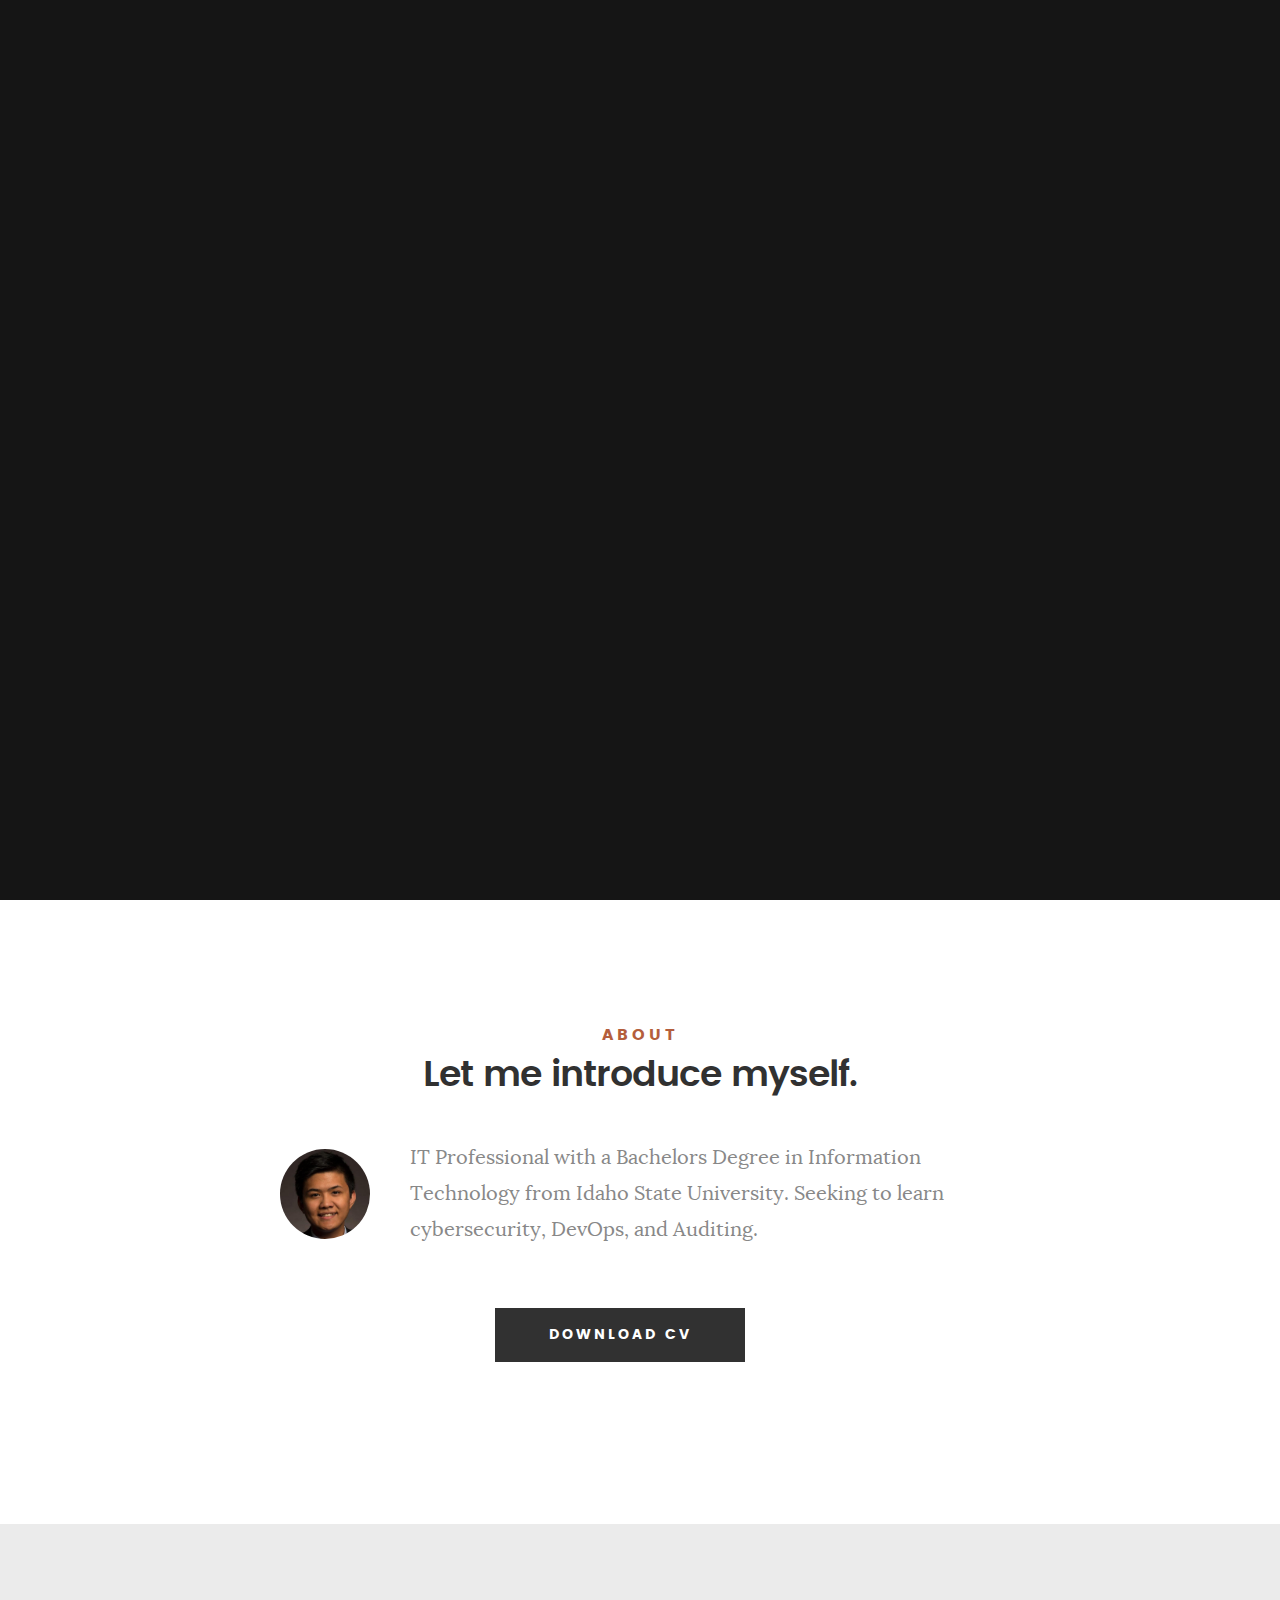
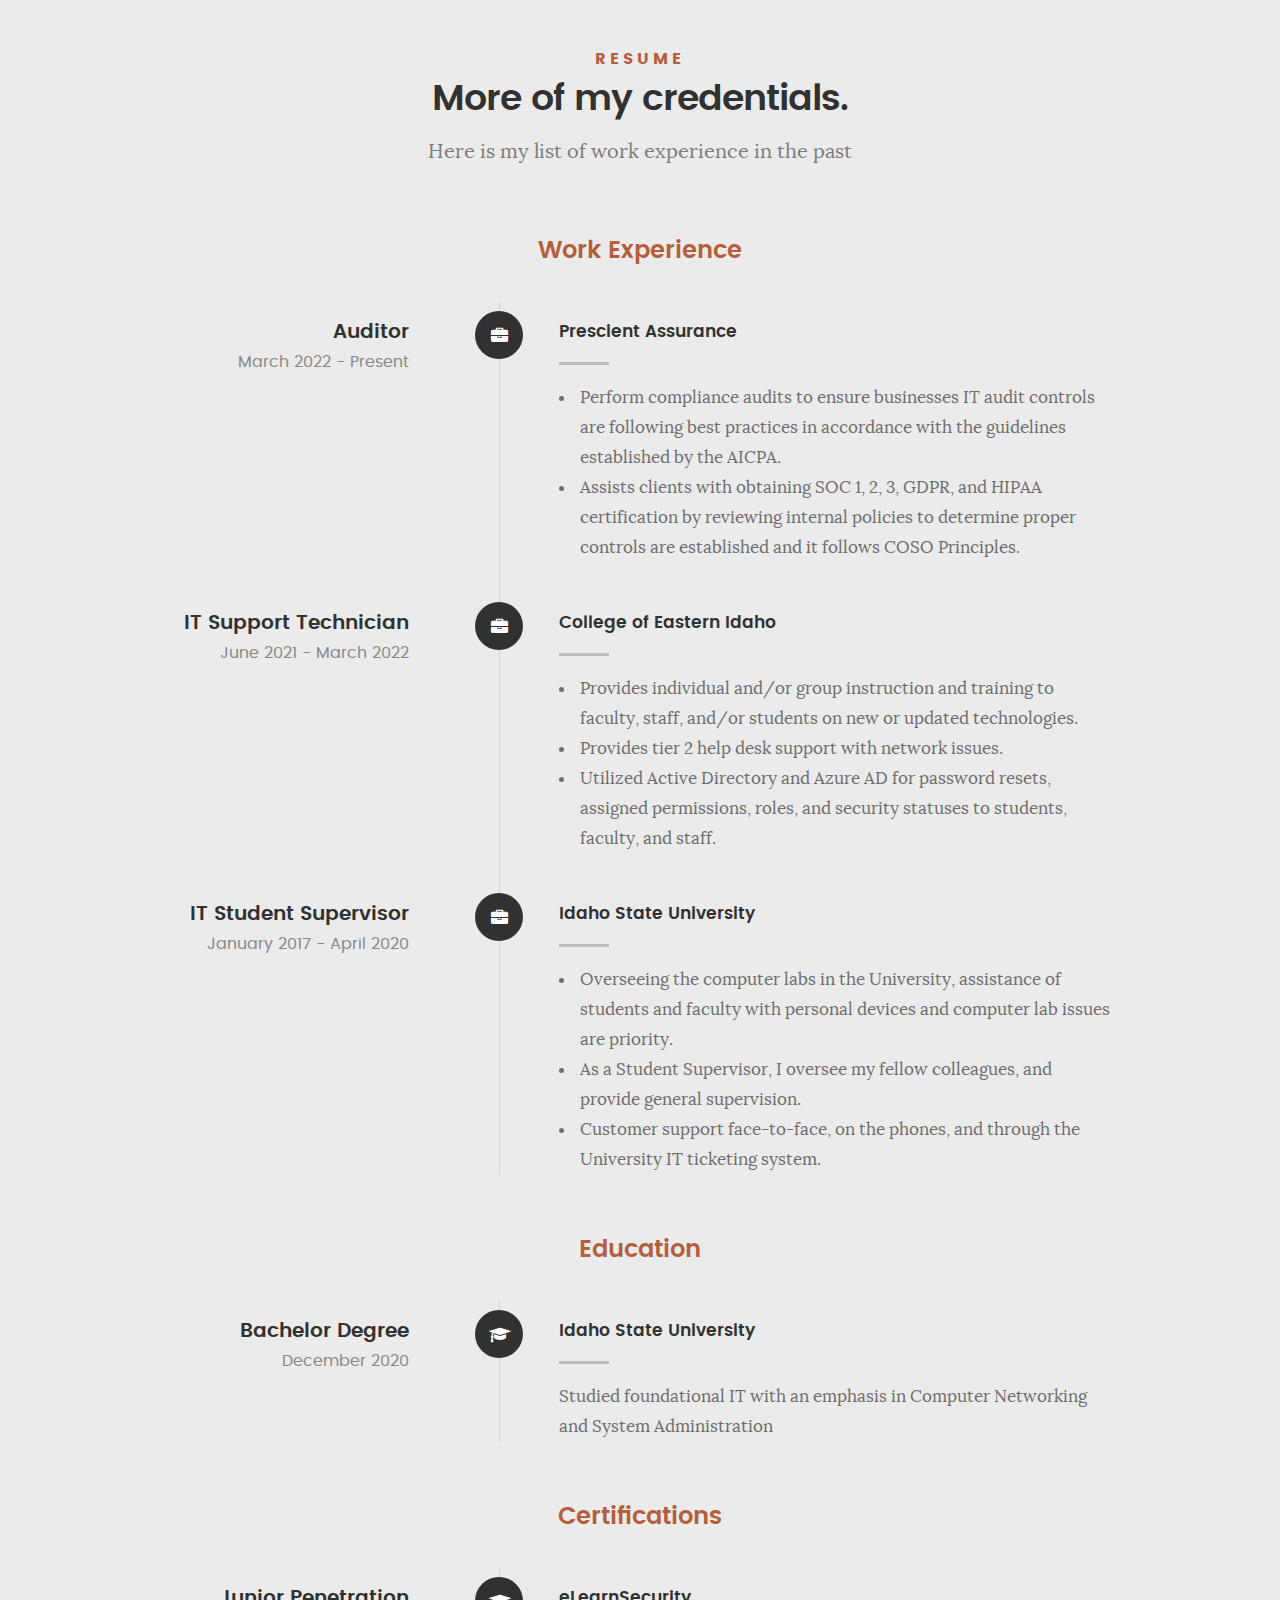
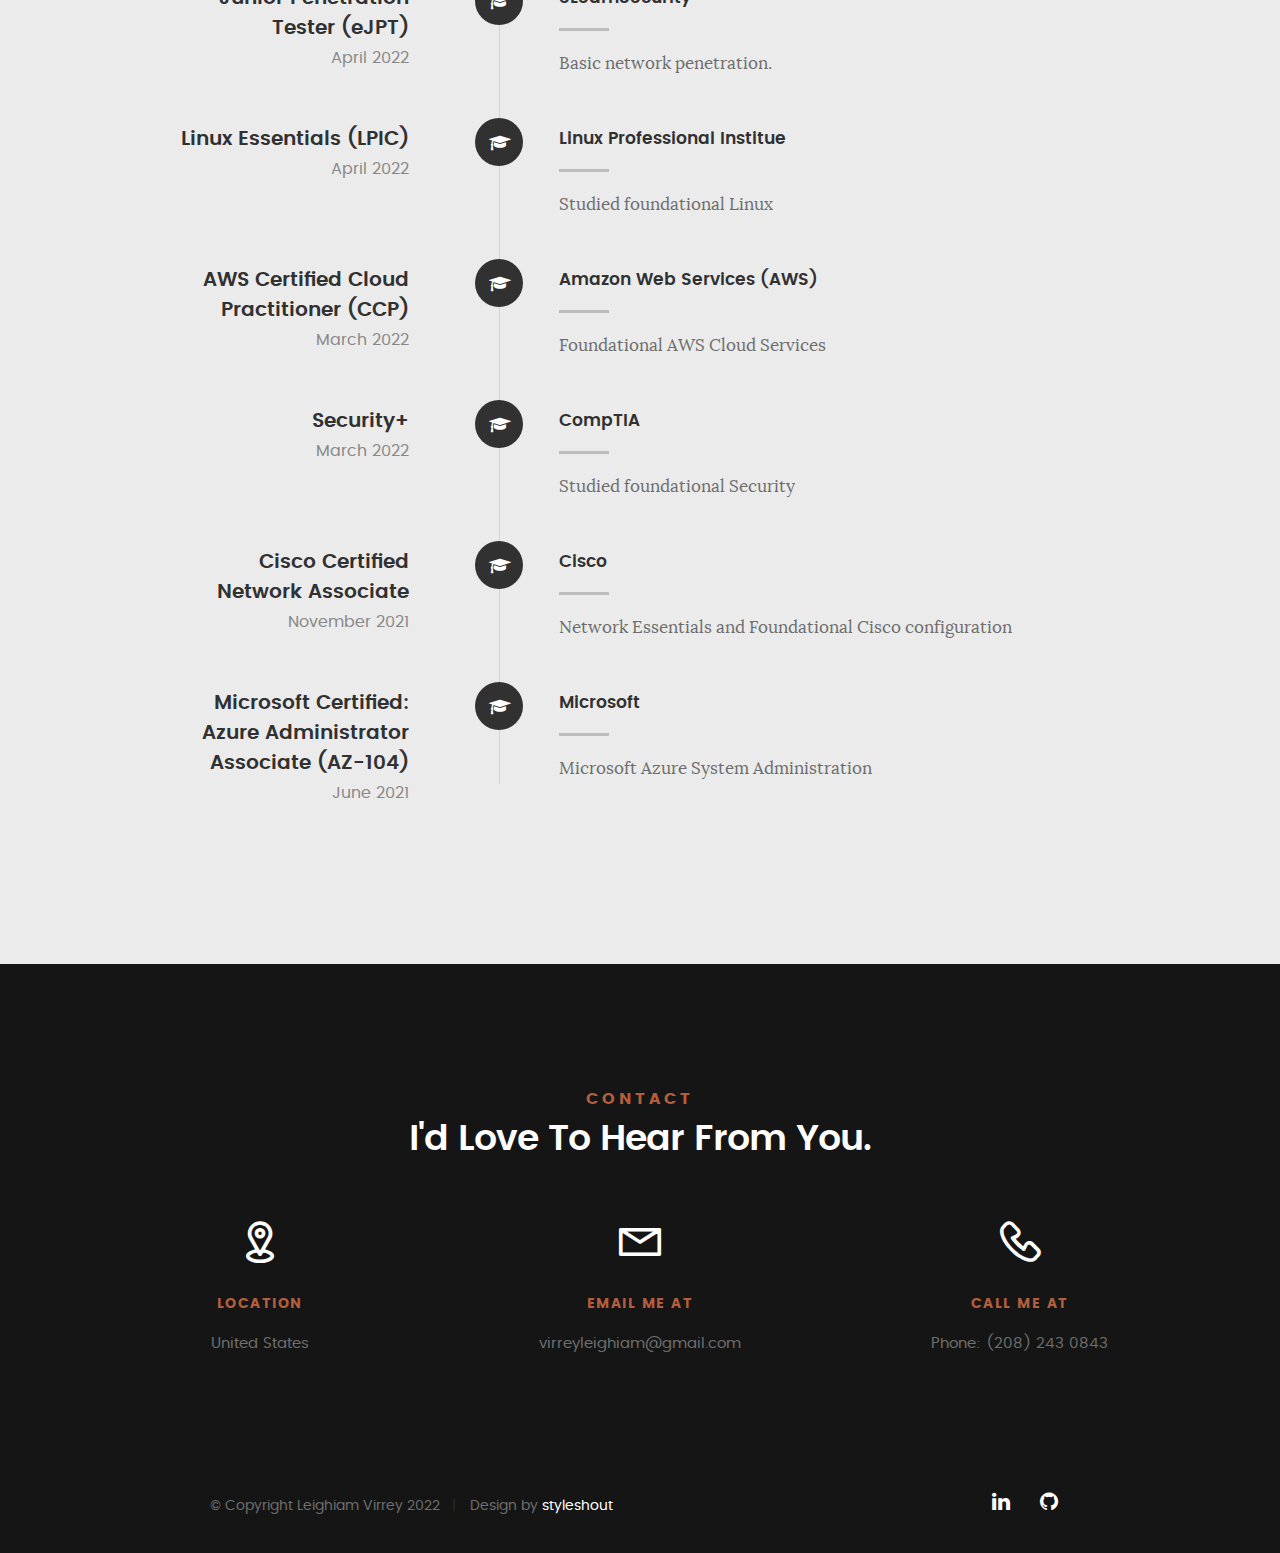
==== commit 64462ebd: "Added some bullet points and changed icons" ====
--- a/index.html
+++ b/index.html
@@ -52,7 +52,10 @@
 	   				<span>Auditor</span>
 	   				<span>IT Professional</span> 
 	   			</p>
-				<p>Visitor count:</p>
+				<ul class="stats-tabs">
+					<li><a>1,234<em>Visitor Count</em></a></li>
+				</ul>
+				   
 
 	   			<a class="button stroke smoothscroll" href="#about" title="">More About Me</a>
 
@@ -128,7 +131,7 @@
    				<div class="timeline-block">
 
 	   				<div class="timeline-ico">
-	   					<i class="fa fa-graduation-cap"></i>
+	   					<i class="fa fa-briefcase"></i>
 	   				</div>
 
 	   				<div class="timeline-header">
@@ -138,7 +141,10 @@
 
 	   				<div class="timeline-content">
 	   					<h4>Prescient Assurance</h4>
-	   					<p>Perform compliance audits to ensure businesses IT audit controls are following best practices in accordance with the guidelines established by the AICPA.</p>
+	   					<ul>
+							<li>Perform compliance audits to ensure businesses IT audit controls are following best practices in accordance with the guidelines established by the AICPA.</li>
+							<li>Assists clients with obtaining SOC 1, 2, 3, GDPR, and HIPAA certification by reviewing internal policies to determine proper controls are established and it follows COSO Principles.</li>
+						</ul>
 	   				</div>
 
 	   			</div> <!-- /timeline-block -->
@@ -146,7 +152,7 @@
 	   			<div class="timeline-block">
 
 	   				<div class="timeline-ico">
-	   					<i class="fa fa-graduation-cap"></i>
+	   					<i class="fa fa-briefcase"></i>
 	   				</div>
 
 	   				<div class="timeline-header">
@@ -156,7 +162,11 @@
 
 	   				<div class="timeline-content">
 	   					<h4>College of Eastern Idaho</h4>
-	   					<p>Provides individual and/or group instruction and training to faculty, staff, and/or students on new or updated technologies.</p>
+	   					<ul>
+							<li>Provides individual and/or group instruction and training to faculty, staff, and/or students on new or updated technologies.</li>
+							<li>Provides tier 2 help desk support with network issues.</li>
+							<li>Utilized Active Directory and Azure AD for password resets, assigned permissions, roles, and security statuses to students, faculty, and staff.</li>
+						</ul>
 	   				</div>
 
 	   			</div> <!-- /timeline-block -->
@@ -164,7 +174,7 @@
 	   			<div class="timeline-block">
 
 	   				<div class="timeline-ico">
-	   					<i class="fa fa-graduation-cap"></i>
+	   					<i class="fa fa-briefcase"></i>
 	   				</div>
 
 	   				<div class="timeline-header">
@@ -174,7 +184,11 @@
 
 	   				<div class="timeline-content">
 	   					<h4>Idaho State University</h4>
-	   					<p>Overseeing the computer labs in the University, assistance of students and faculty with personal devices and computer lab issues are priority.</p>
+	   					<ul>
+							<li>Overseeing the computer labs in the University, assistance of students and faculty with personal devices and computer lab issues are priority.</li>
+							<li>As a Student Supervisor, I oversee my fellow colleagues, and provide general supervision.</li>
+							<li>Customer support face-to-face, on the phones, and through the University IT ticketing system.</li>
+						</ul>
 	   				</div>
 
 	   			</div> <!-- /timeline-block -->
@@ -200,7 +214,7 @@
 	   			<div class="timeline-block">
 
 	   				<div class="timeline-ico">
-	   					<i class="fa fa-briefcase"></i>
+	   					<i class="fa fa-graduation-cap"></i>
 	   				</div>
 
 	   				<div class="timeline-header">
@@ -240,7 +254,7 @@
 				<div class="timeline-block">
 
 					<div class="timeline-ico">
-						<i class="fa fa-briefcase"></i>
+						<i class="fa fa-graduation-cap"></i>
 					</div>
 
 					<div class="timeline-header">
@@ -258,7 +272,7 @@
 				<div class="timeline-block">
 
 					<div class="timeline-ico">
-						<i class="fa fa-briefcase"></i>
+						<i class="fa fa-graduation-cap"></i>
 					</div>
 
 					<div class="timeline-header">
@@ -276,7 +290,7 @@
 				<div class="timeline-block">
 
 					<div class="timeline-ico">
-						<i class="fa fa-briefcase"></i>
+						<i class="fa fa-graduation-cap"></i>
 					</div>
 
 					<div class="timeline-header">
@@ -294,7 +308,7 @@
 				<div class="timeline-block">
 
 					<div class="timeline-ico">
-						<i class="fa fa-briefcase"></i>
+						<i class="fa fa-graduation-cap"></i>
 					</div>
 
 					<div class="timeline-header">
@@ -312,7 +326,7 @@
 				<div class="timeline-block">
 
 					<div class="timeline-ico">
-						<i class="fa fa-briefcase"></i>
+						<i class="fa fa-graduation-cap"></i>
 					</div>
 
 					<div class="timeline-header">
@@ -330,7 +344,7 @@
 				<div class="timeline-block">
 
 					<div class="timeline-ico">
-						<i class="fa fa-briefcase"></i>
+						<i class="fa fa-graduation-cap"></i>
 					</div>
 
 					<div class="timeline-header">
--- a/css/main.css
+++ b/css/main.css
@@ -910,7 +910,7 @@
 	display: inline-block;
 	margin: 0 1.5rem 3rem 0;
 	padding: 0 1.5rem 0 0;
-	border-right: 1px solid #ccc;
+	border-right: 1px solid rgb(255, 255, 255);
 }
 .stats-tabs li:last-child {
 	margin: 0;
@@ -922,7 +922,7 @@
 	font-size: 2.5rem;
 	font-family: "poppins-bold", sans-serif;
 	border: none;
-	color: #252525;
+	color: #fdfdfd;
 }
 .stats-tabs li a:hover {
 	color: #0026ff;
@@ -932,7 +932,7 @@
 	margin: .6rem 0 0 0;
 	font-size: 1.4rem;
 	font-family: "poppins-regular", sans-serif;
-	color: #888888;
+	color: #f8f8f8;
 }
 
 /**
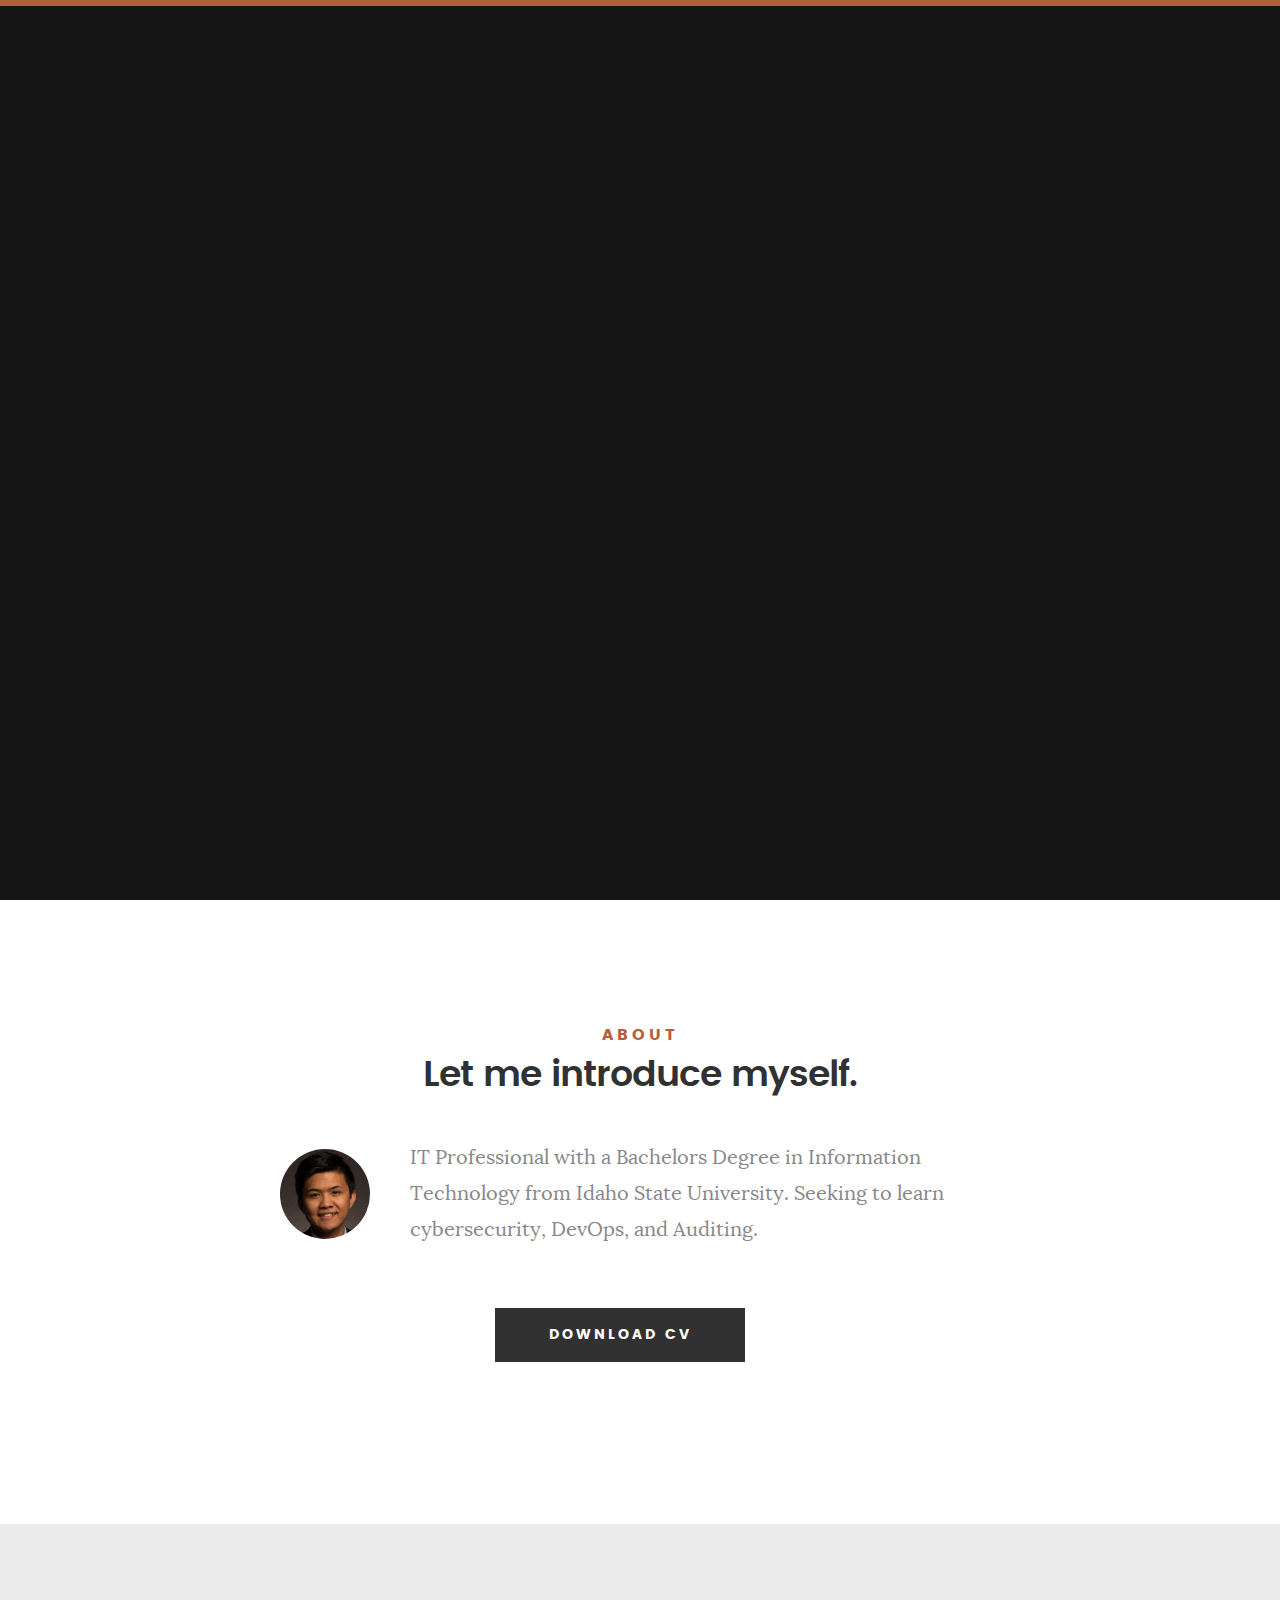
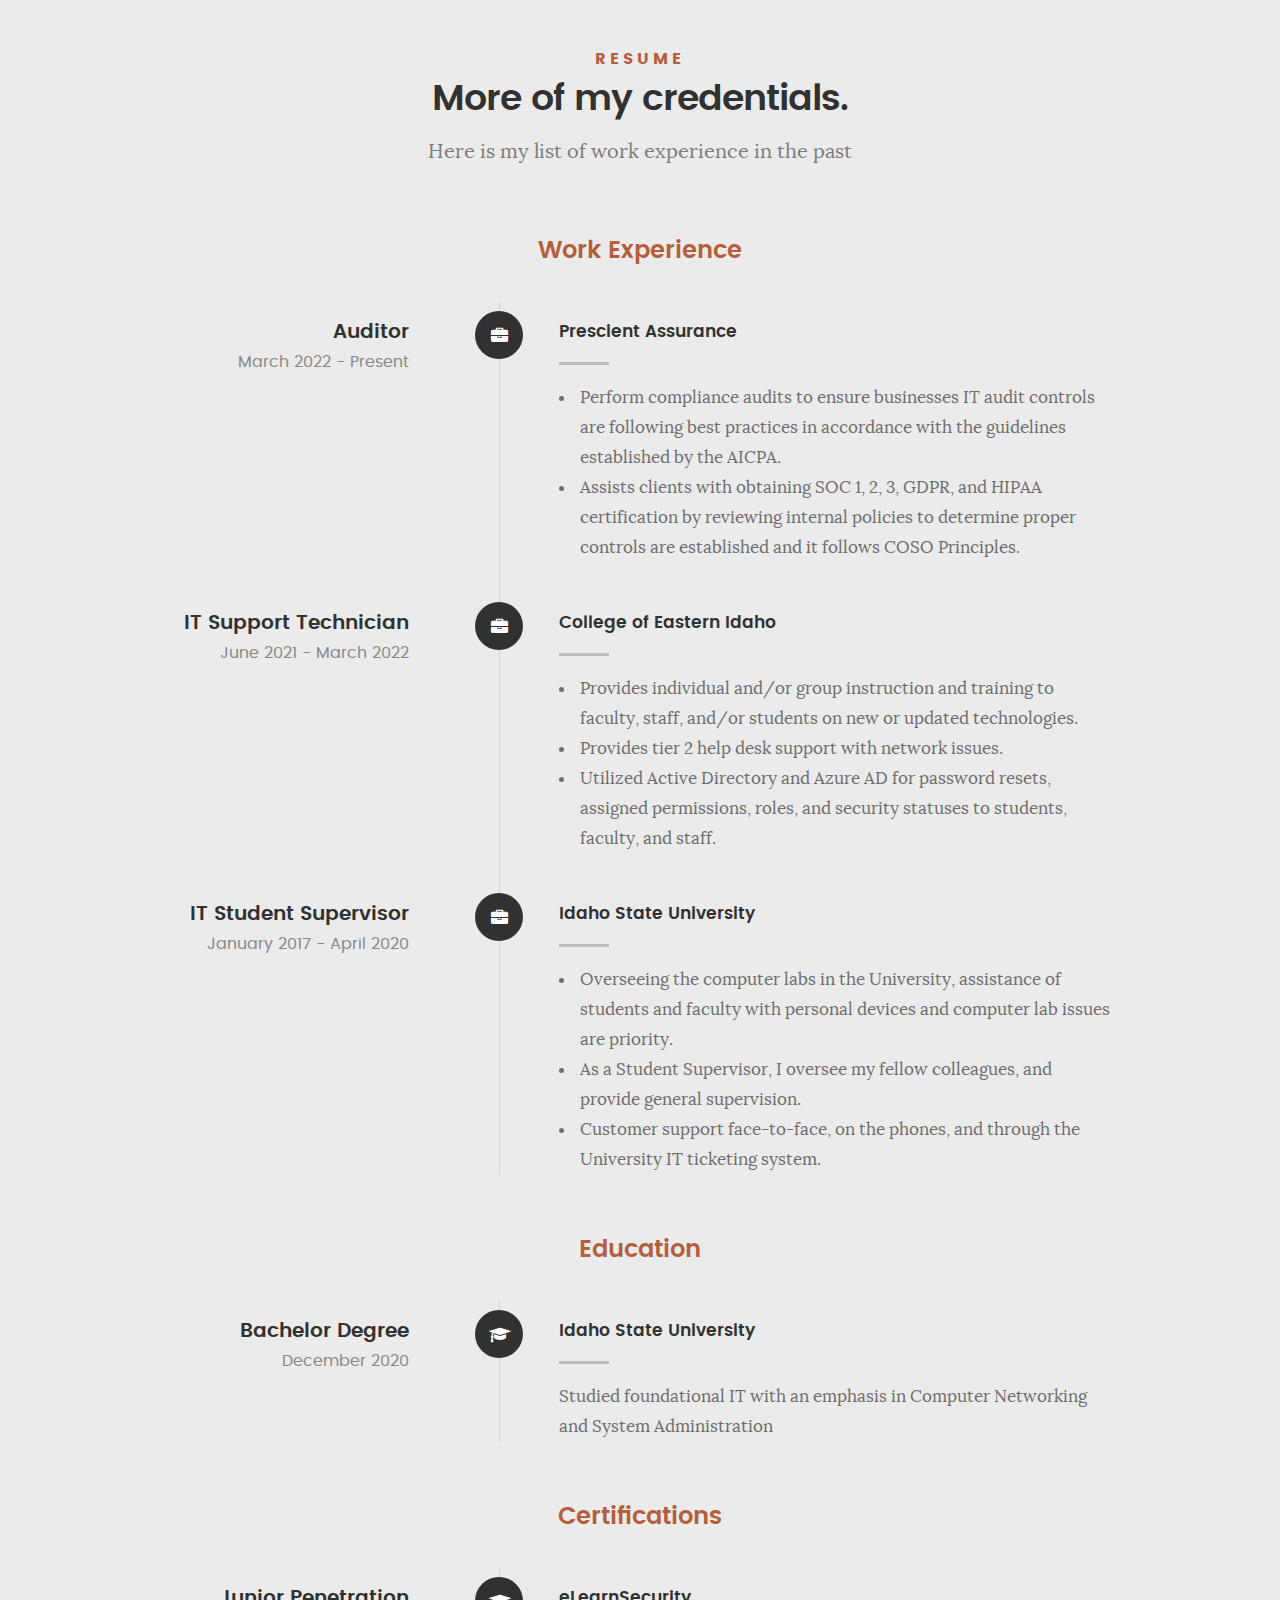
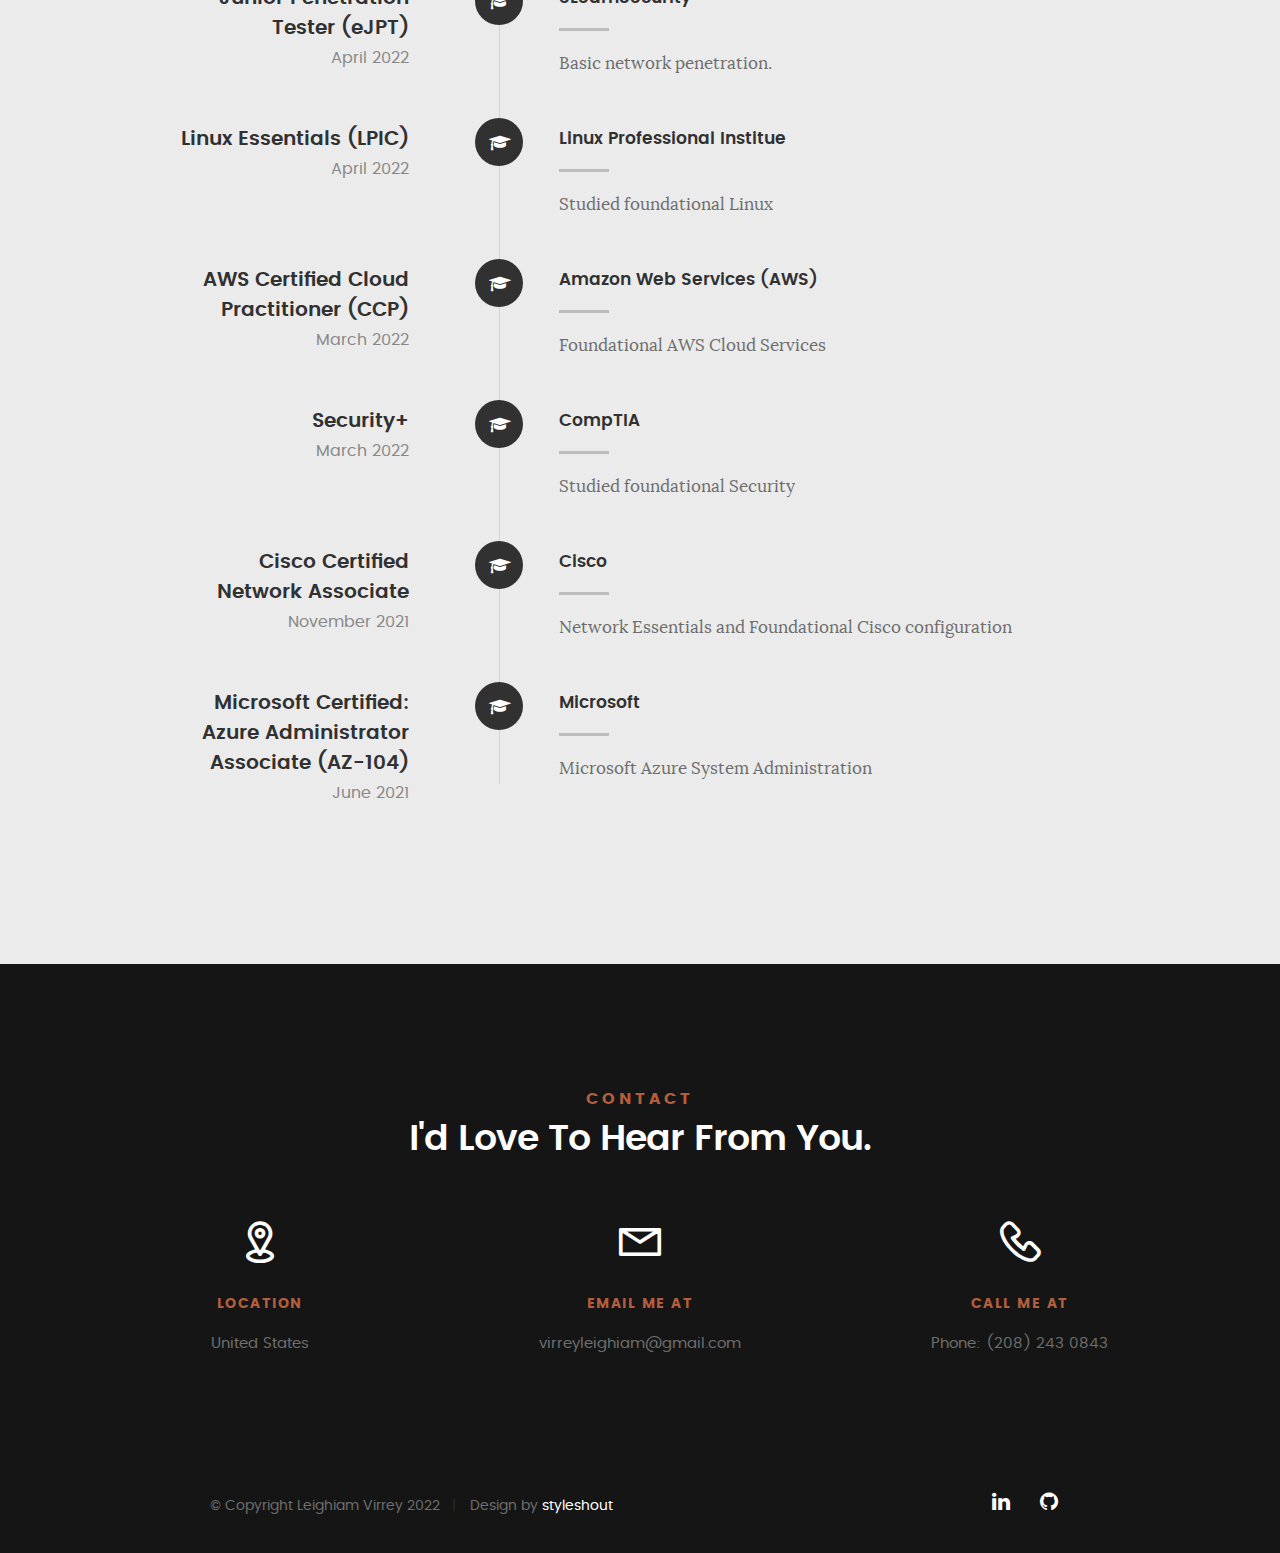
==== commit 0cb8e91e: "Random Push" ====
--- a/index.html
+++ b/index.html
@@ -22,7 +22,7 @@
    <link rel="stylesheet" href="css/vendor.css">     
 
    <!-- script
-   ================================================== -->   
+   ================================================= -->   
 	<script src="js/modernizr.js"></script>
 	<script src="js/pace.min.js"></script>
 
@@ -94,7 +94,7 @@
 
    	<div class="row button-section">
    		<div class="col-twelve">
-   			<a href="https://docs.google.com/document/d/1YpmI7mOcnzlrSAm4LRl2B3pM2ODD6I6VLQKyUpIZSQk/edit?usp=sharing" title="Download CV" class="button button-primary">Download CV</a>
+   			<a href="./files/Resume.pdf" title="Download CV" class="button button-primary">Download CV</a>
    		</div>   		
    	</div>
 
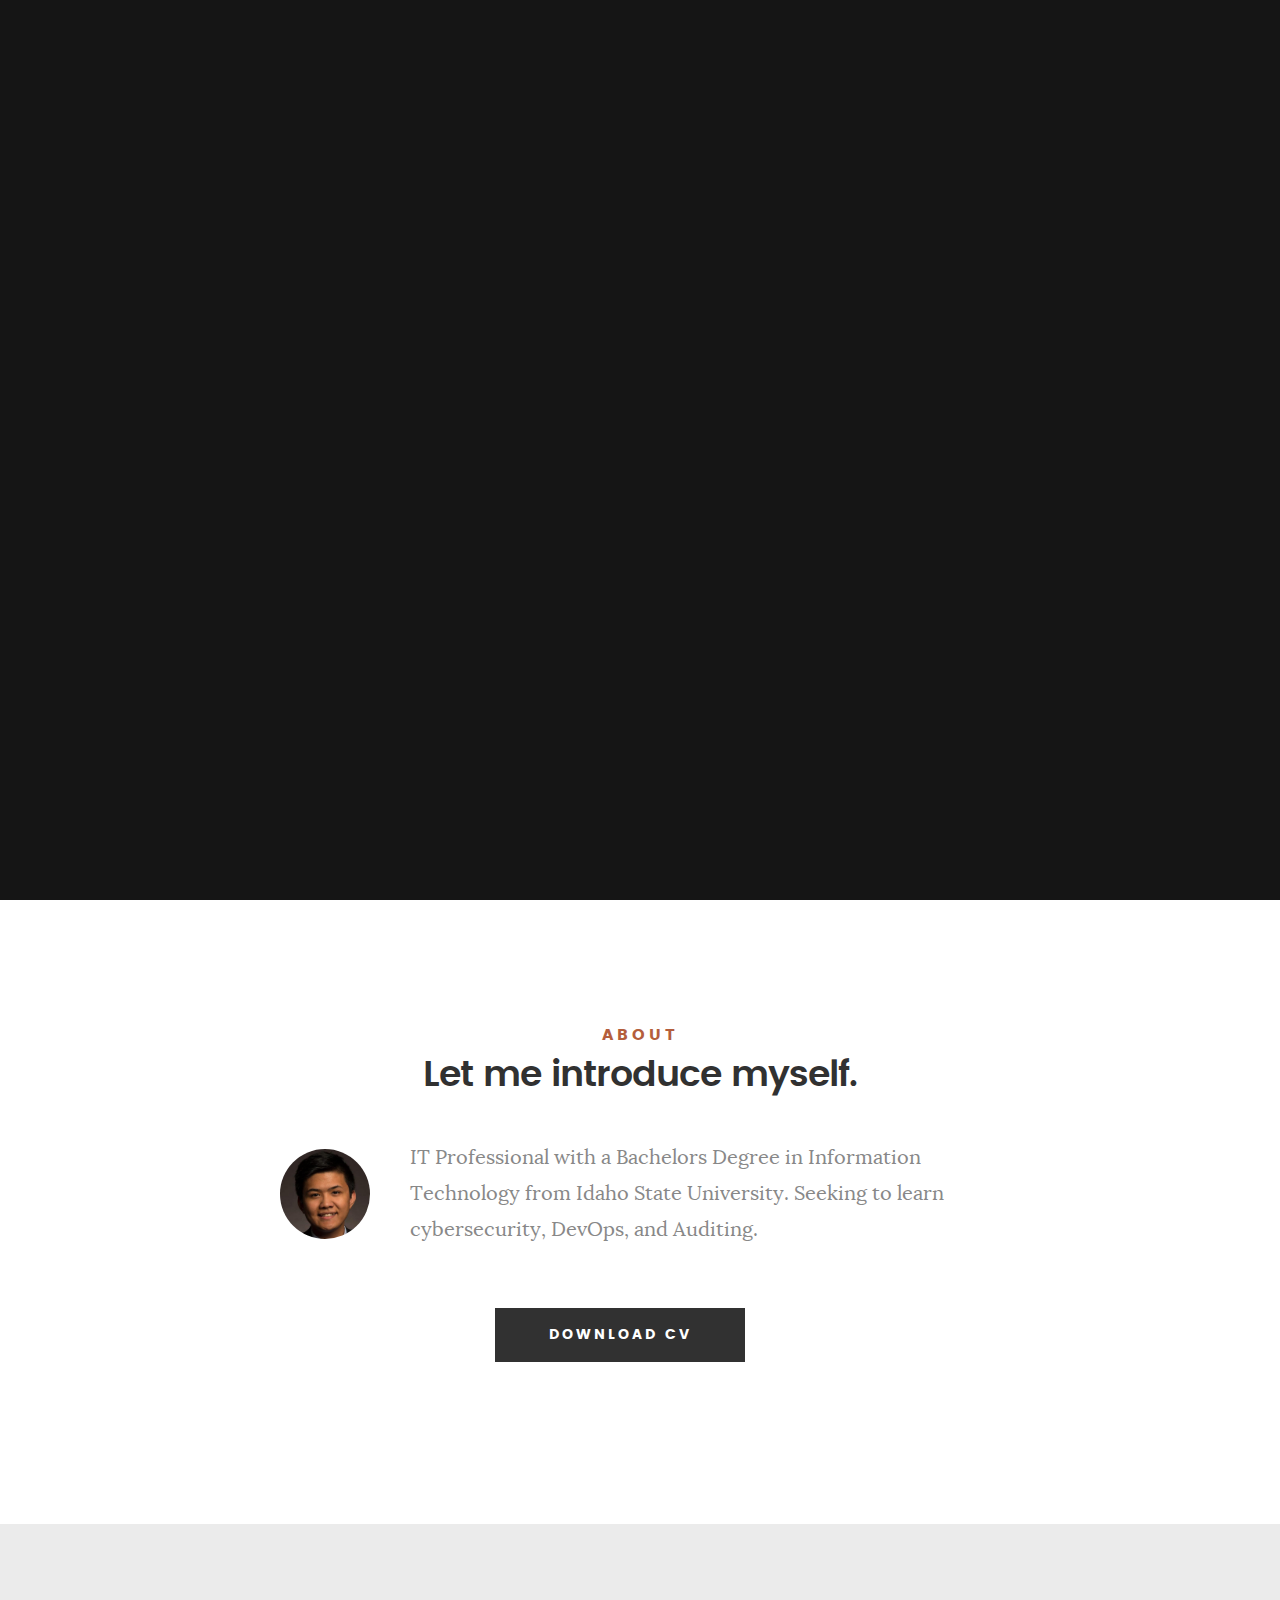
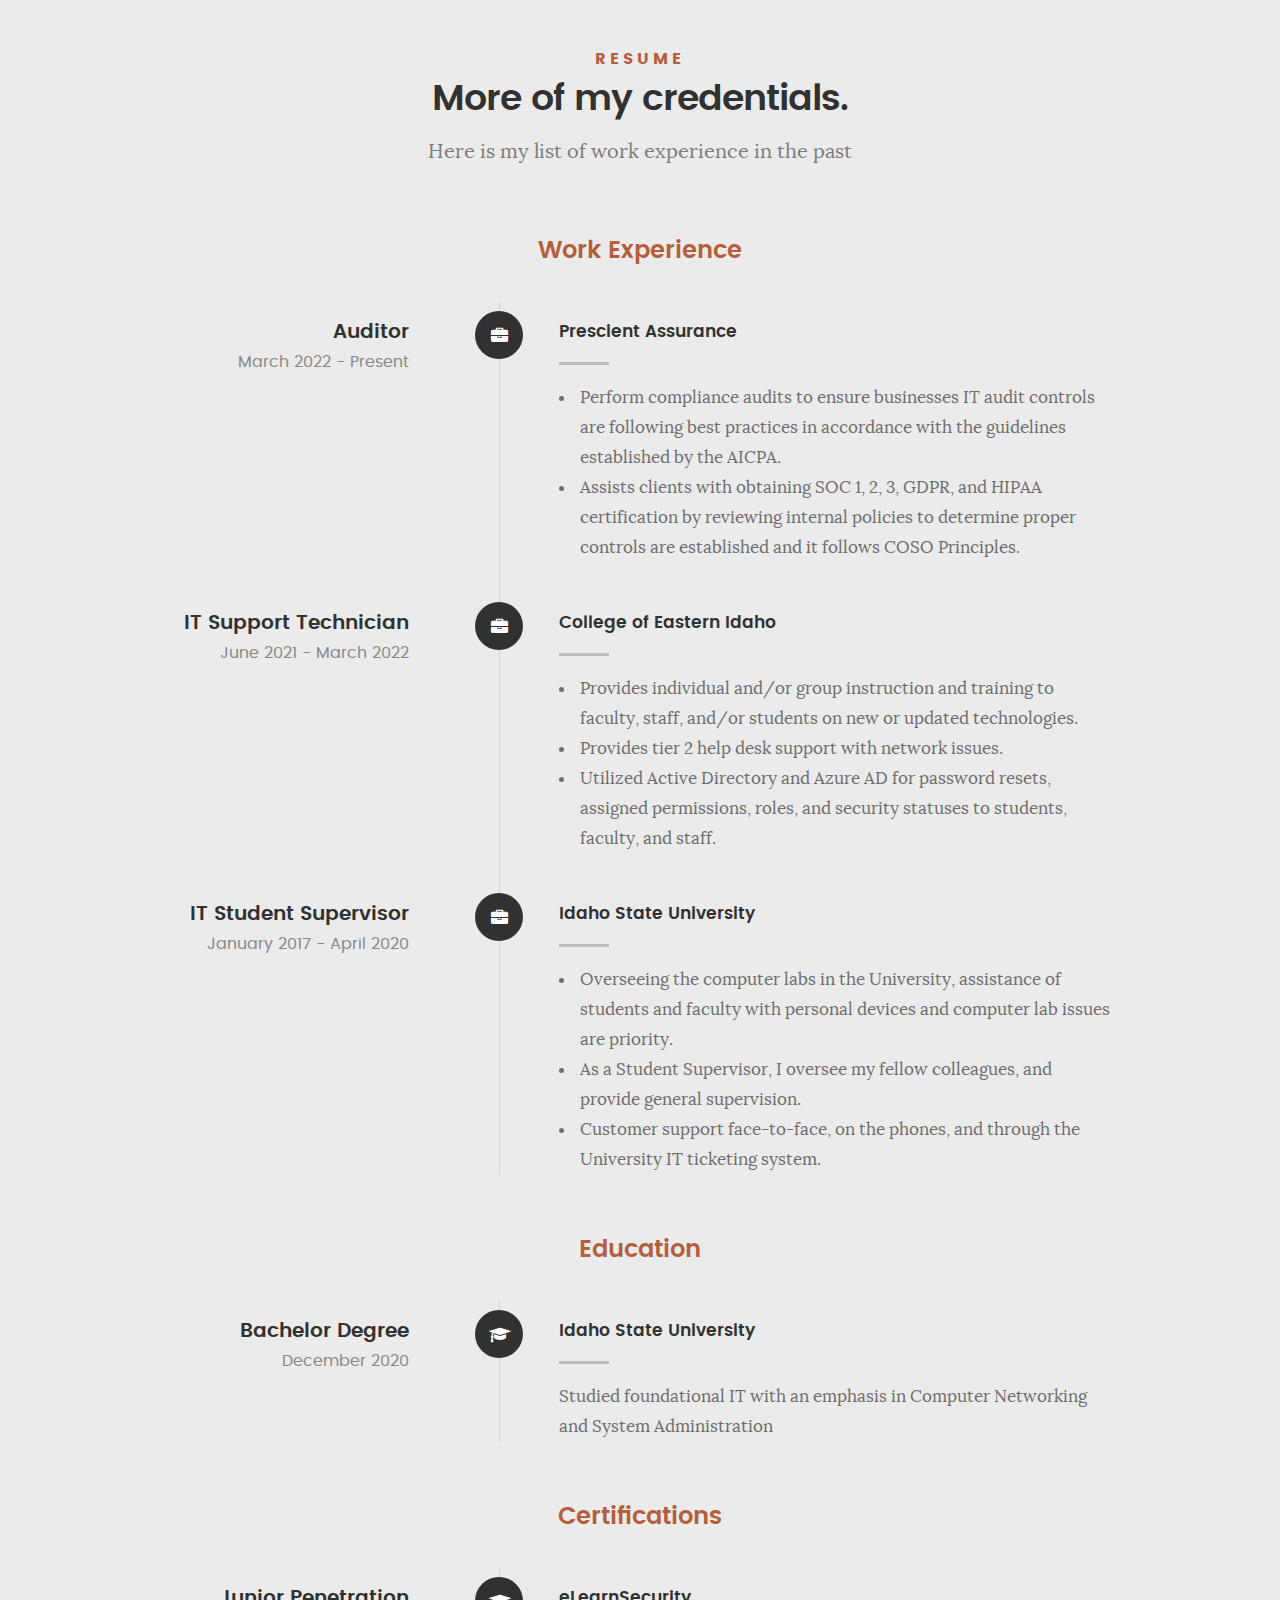
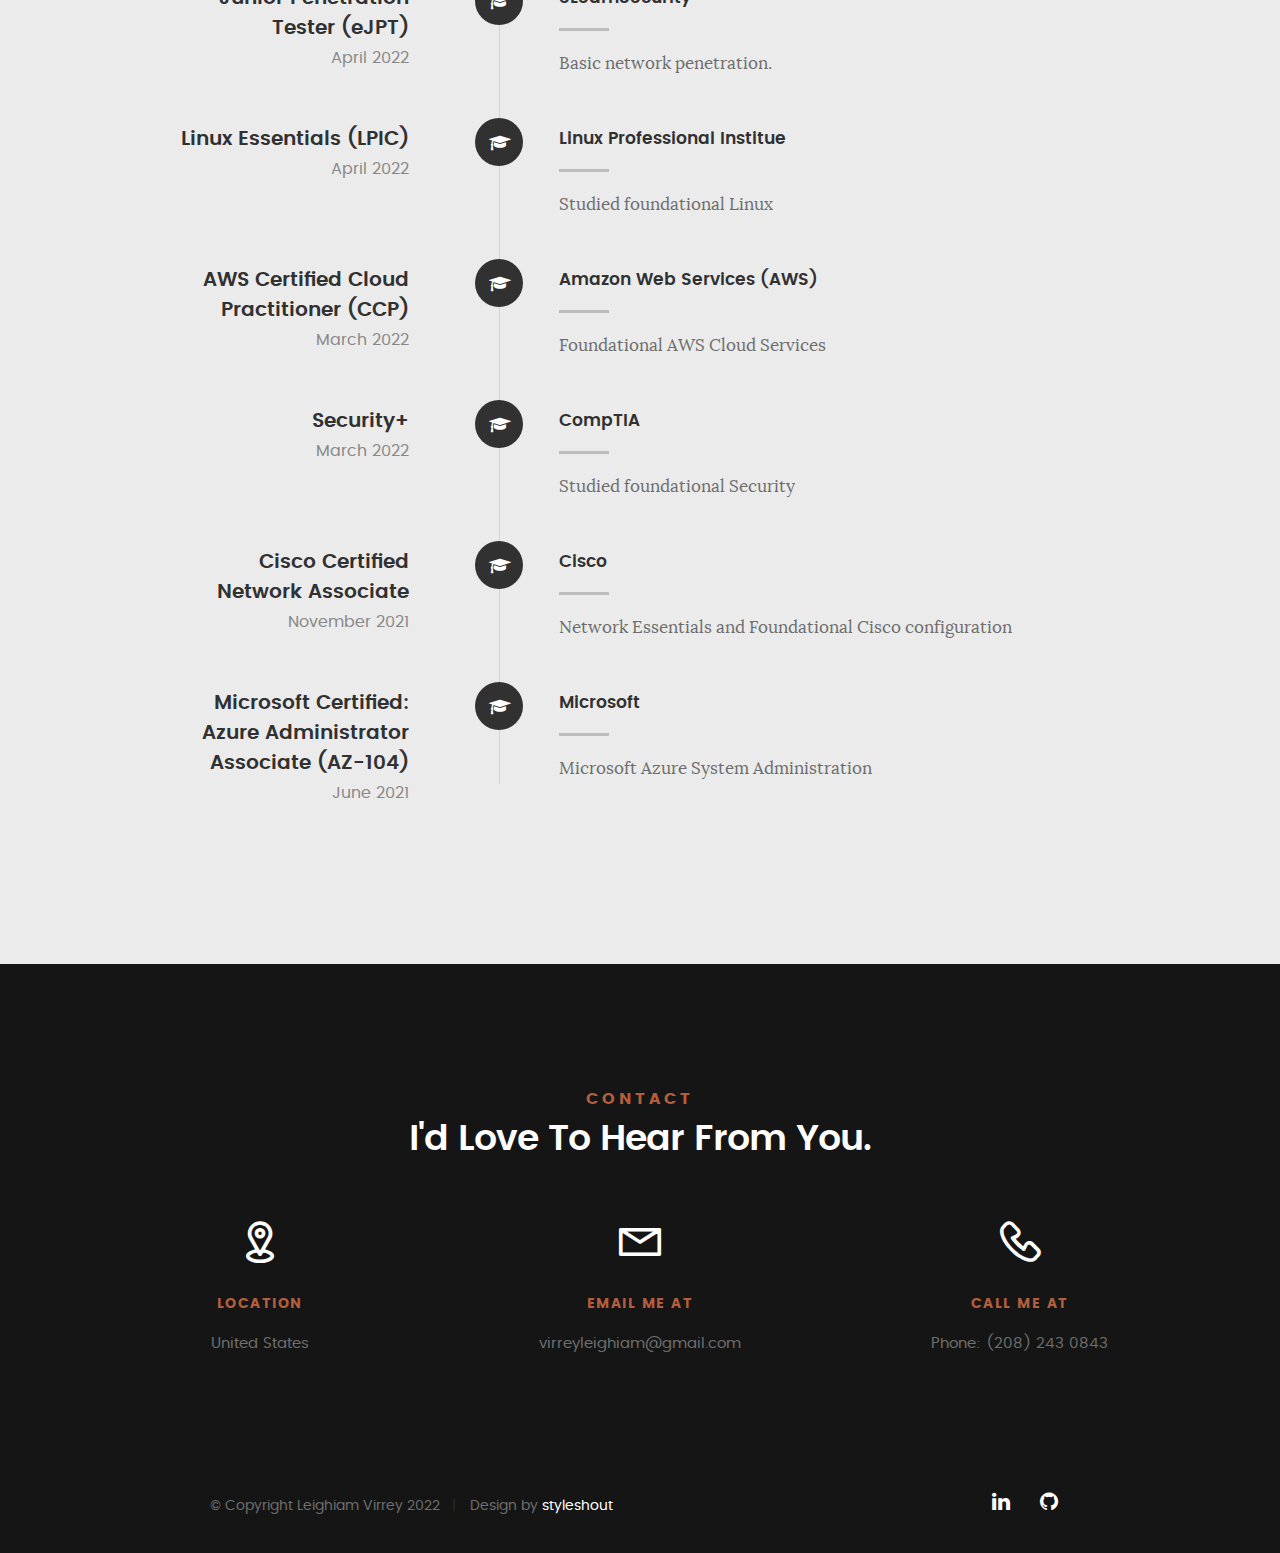
==== commit 101585c9: "added the visitorcount to front" ====
--- a/index.html
+++ b/index.html
@@ -53,7 +53,7 @@
 	   				<span>IT Professional</span> 
 	   			</p>
 				<ul class="stats-tabs">
-					<li><a>1,234<em>Visitor Count</em></a></li>
+					<li><a><span id = visitor-count>1,234</span><em>Visitor Count</em></a></li>
 				</ul>
 				   
 
@@ -473,6 +473,7 @@
    <script src="js/jquery-2.1.3.min.js"></script>
    <script src="js/plugins.js"></script>
    <script src="js/main.js"></script>
+   <script type='text/javascript' src="js/visitorcount.js"></script>
 
 </body>
 
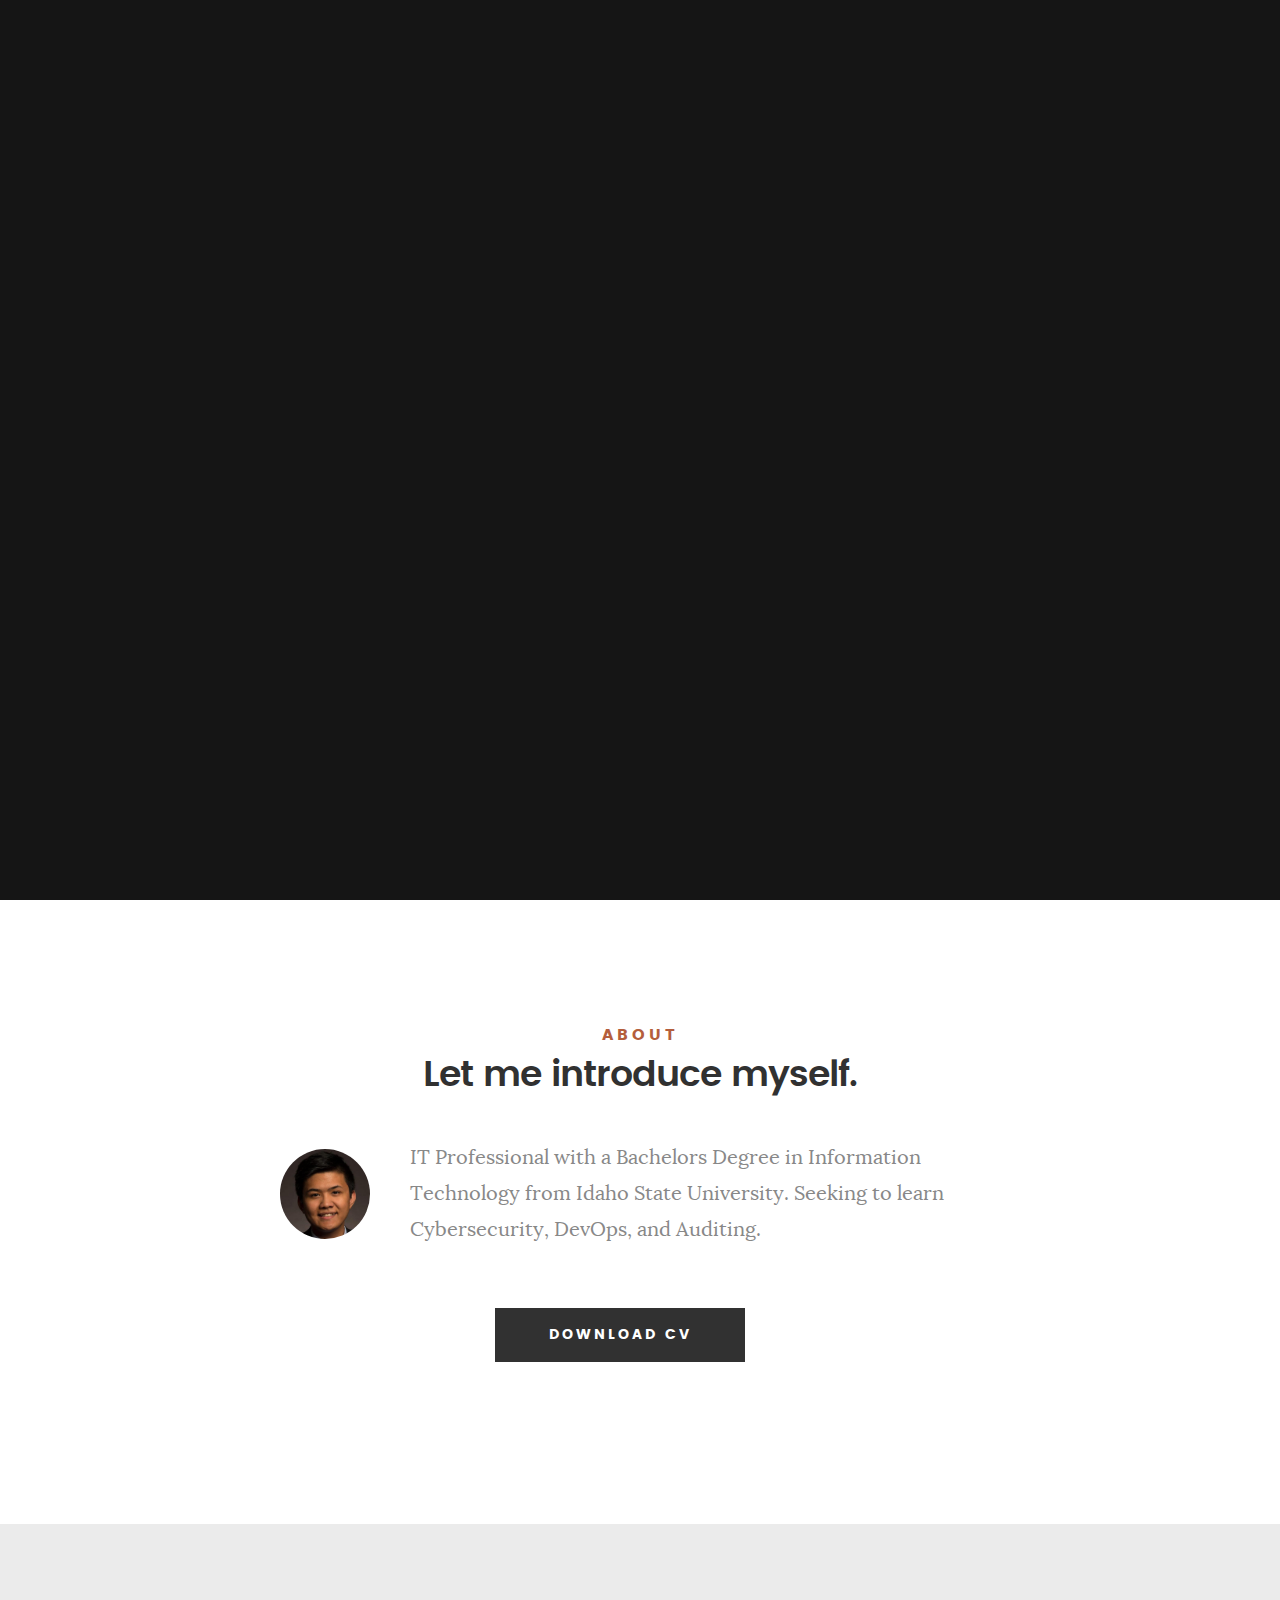
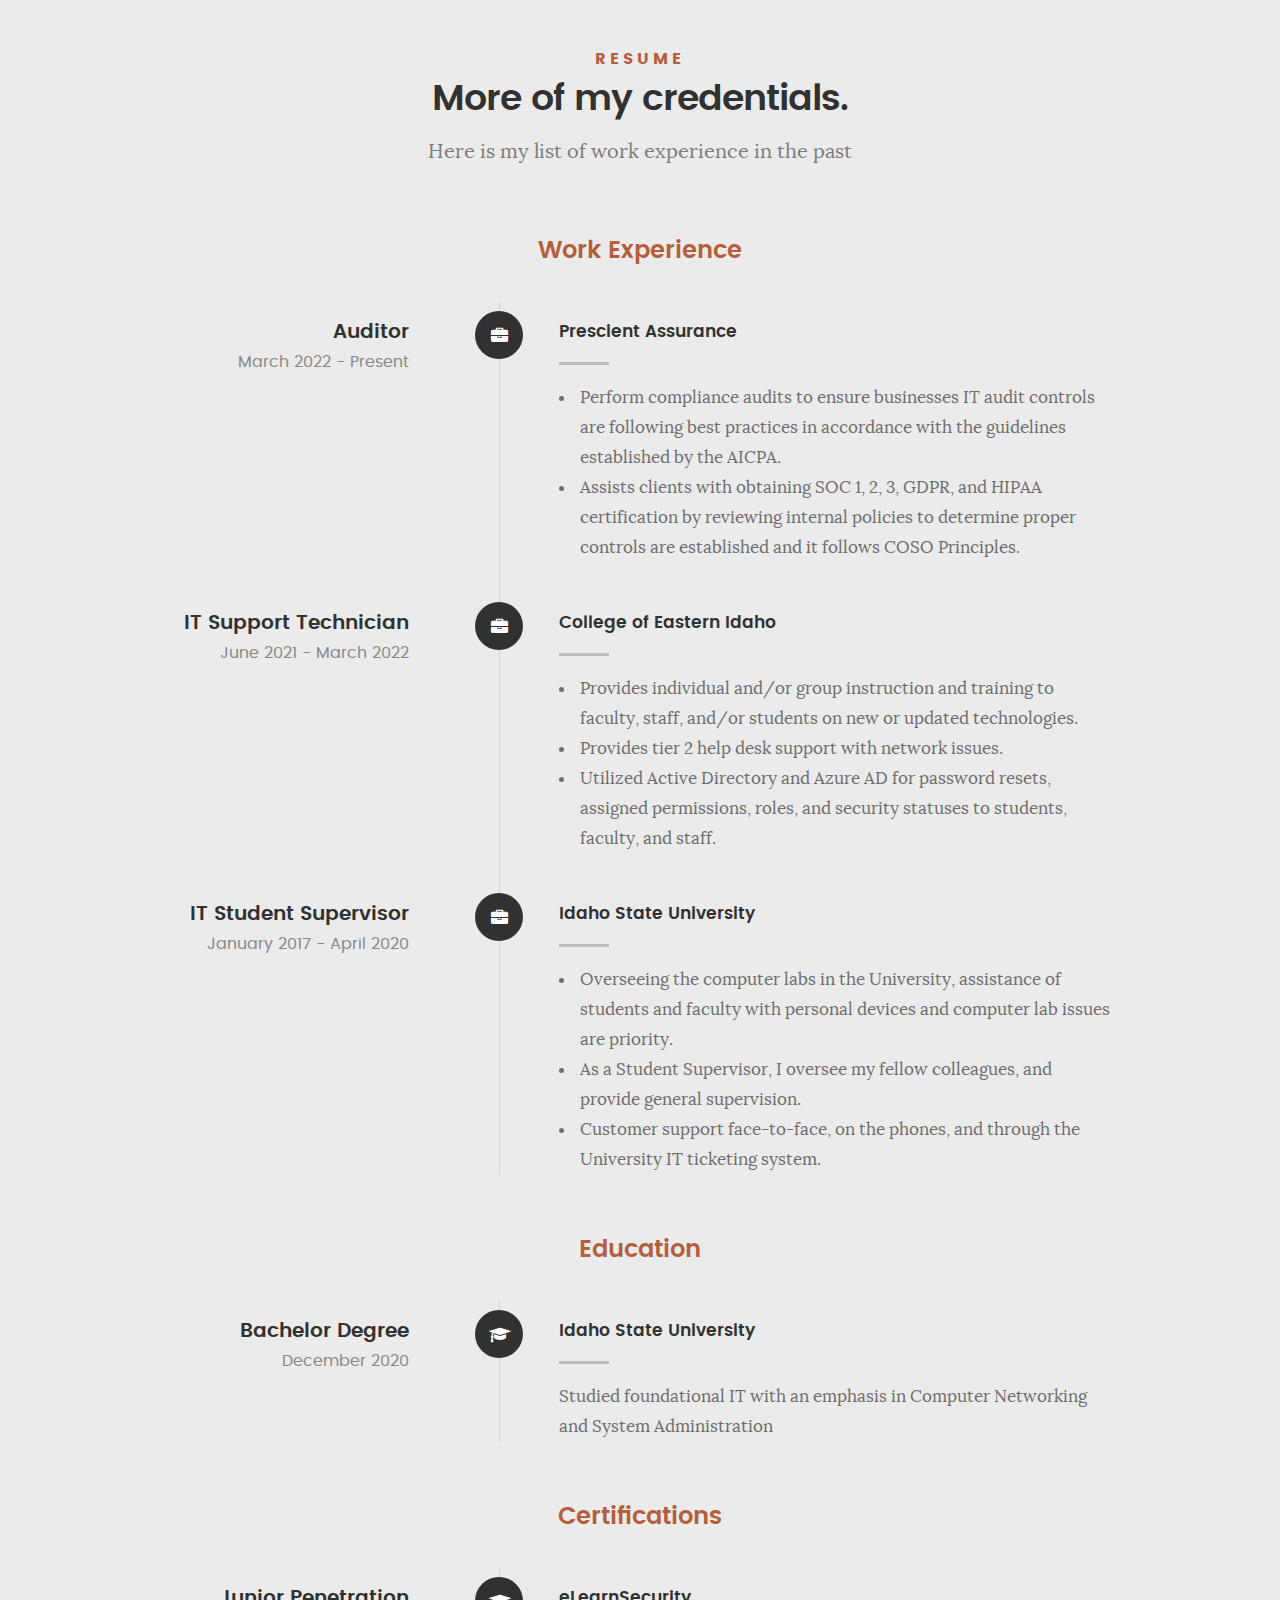
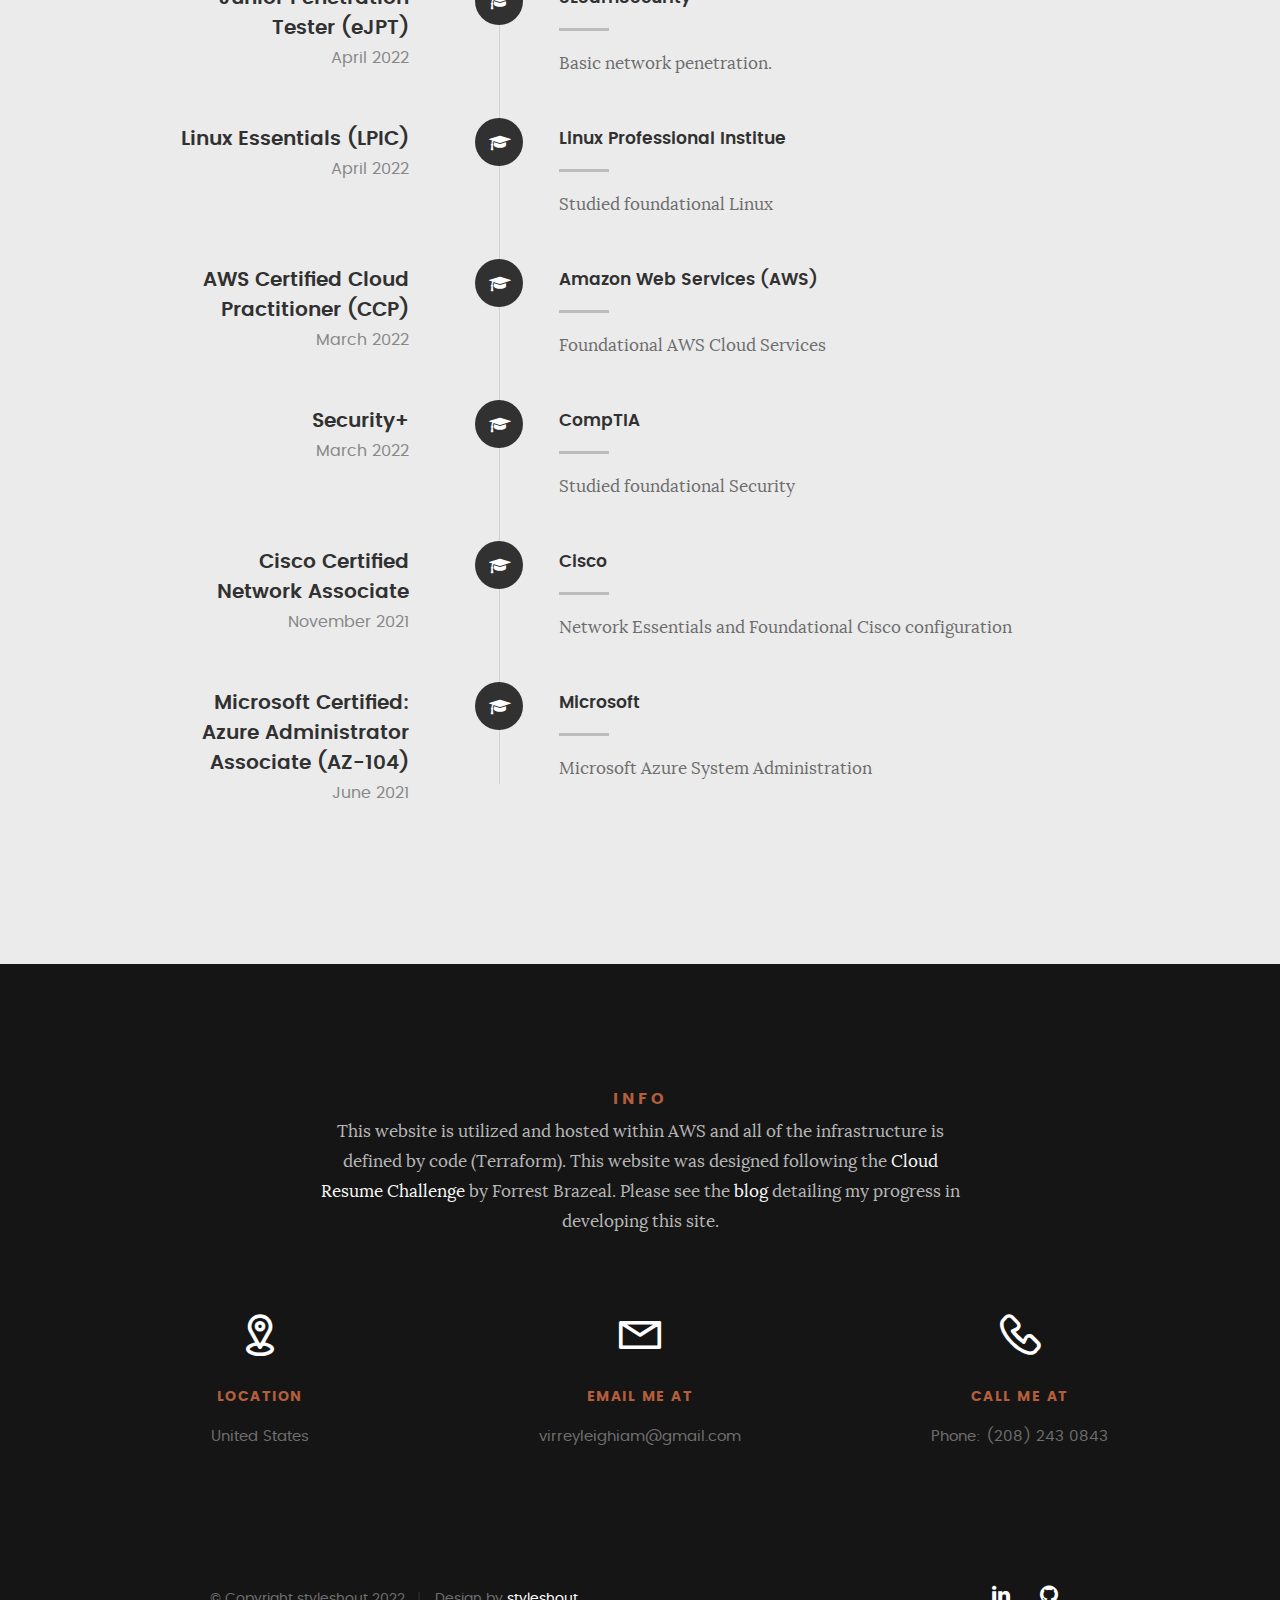
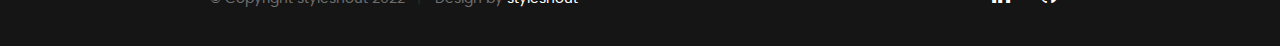
==== commit 5845ef9f: "Added Details" ====
--- a/index.html
+++ b/index.html
@@ -86,7 +86,7 @@
 
    				<img src="images/profile-pic.jpg" alt="Profile Picture">
 
-   				<p class="lead">IT Professional with a Bachelors Degree in Information Technology from Idaho State University. Seeking to learn cybersecurity, DevOps, and Auditing.</p>
+   				<p class="lead">IT Professional with a Bachelors Degree in Information Technology from Idaho State University. Seeking to learn Cybersecurity, DevOps, and Auditing.</p>
    			</div>   			
 
    		</div>   		
@@ -379,8 +379,8 @@
 		<div class="row section-intro">
    		<div class="col-twelve">
 
-   			<h5>Contact</h5>
-   			<h1>I'd Love To Hear From You.</h1>
+   			<h5>Info</h5>
+   			<p class= stroke >This website is utilized and hosted within AWS and all of the infrastructure is defined by code (Terraform). This website was designed following the <a href="https://cloudresumechallenge.dev/">Cloud Resume Challenge</a> by Forrest Brazeal. Please see the <a href="https://dev.to/shakeldv/awscloudchallenge-66p-temp-slug-7163492?preview=1f53a77f8aae9bc23812faf2eedf349ff8ae738b2d677cfc8e9f361005139f5531ed63683927158409312c255e971372e1d977223b9c9a62d5c11602">blog</a> detailing my progress in developing this site.</p>
 
    			<!-- <p class="lead">Lorem ipsum Do commodo in proident enim in dolor cupidatat adipisicing dolore officia nisi aliqua incididunt Ut veniam lorem ipsum Consectetur ut in in eu do.</p> -->
 
@@ -452,7 +452,7 @@
 
       	<div class="col-six tab-full">
 	      	<div class="copyright">
-		        	<span>© Copyright Leighiam Virrey 2022</span> 
+		        	<span>© Copyright styleshout 2022</span> 
 		        	<span>Design by <a href="http://www.styleshout.com/">styleshout</a></span>	         	
 		         </div>		                  
 	      	</div>
--- a/css/main.css
+++ b/css/main.css
@@ -82,7 +82,7 @@
  * -------------------------------------------------------------------
  */
 a, a:visited {
-	color: #000000;
+	color: #f7f7f7;
 	-moz-transition: all 0.3s ease-in-out;
 	-o-transition: all 0.3s ease-in-out;
 	-webkit-transition: all 0.3s ease-in-out;
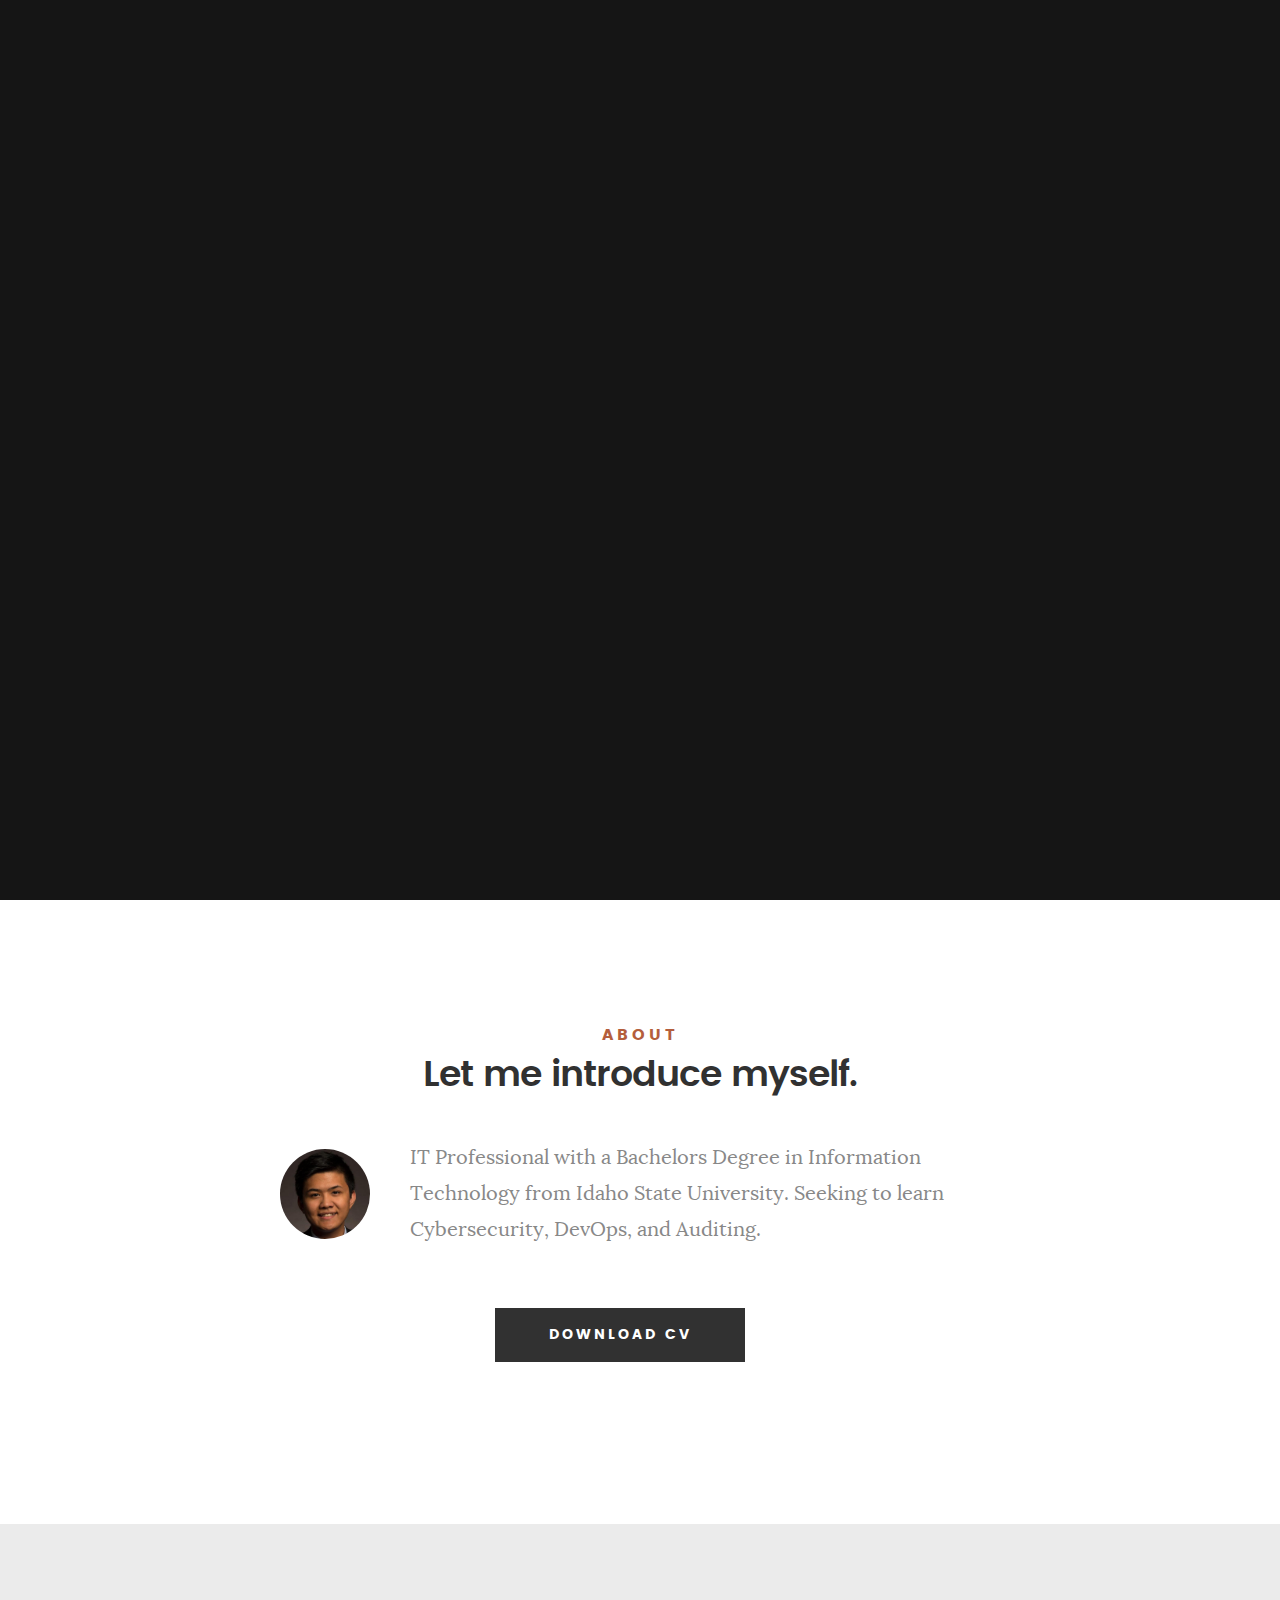
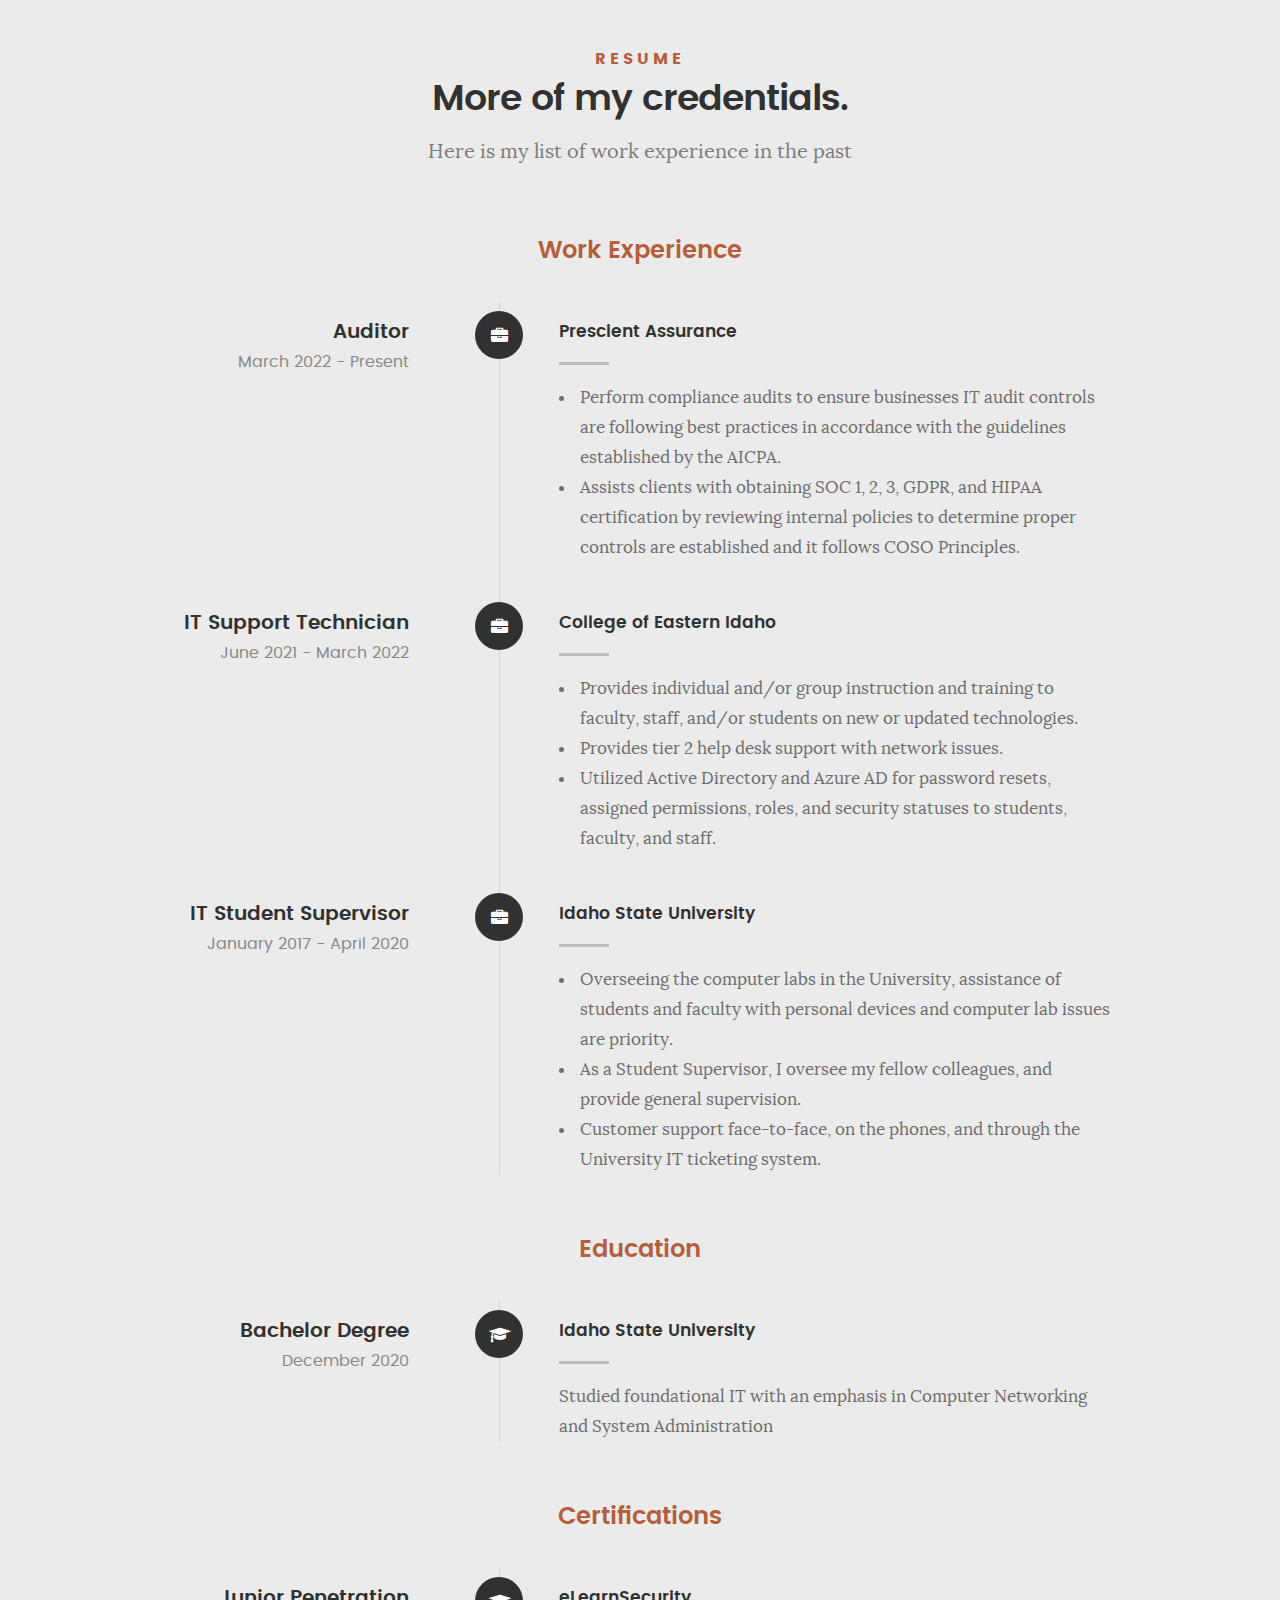
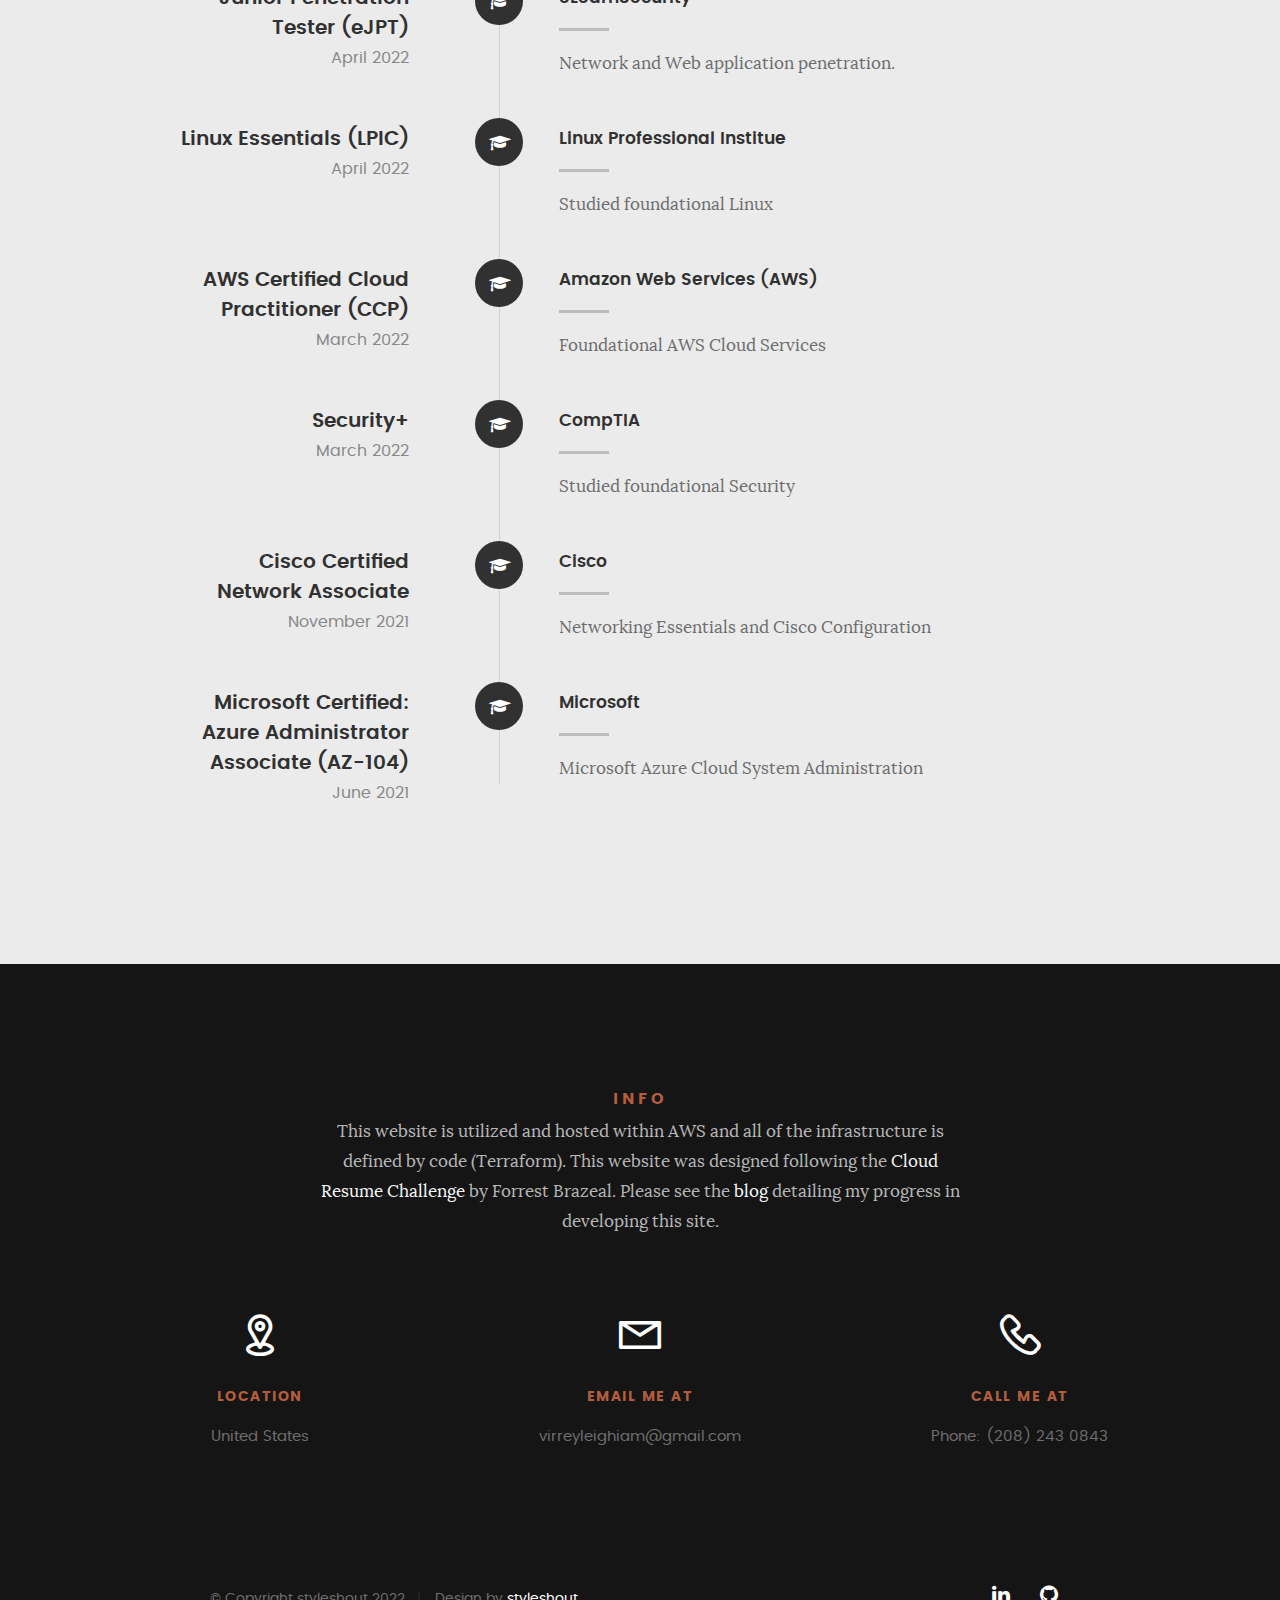
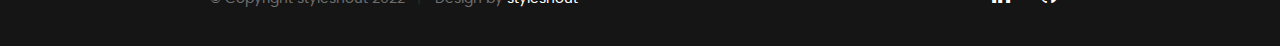
==== commit d94fae46: "Changed descriptions" ====
--- a/index.html
+++ b/index.html
@@ -264,7 +264,7 @@
 
 					<div class="timeline-content">
 						<h4>eLearnSecurity</h4>
-						<p>Basic network penetration. </p>
+						<p>Network and Web application penetration. </p>
 					</div>
 
 				</div> <!-- /timeline-block -->
@@ -336,7 +336,7 @@
 
 					<div class="timeline-content">
 						<h4>Cisco</h4>
-						<p>Network Essentials and Foundational Cisco configuration</p>
+						<p>Networking Essentials and Cisco Configuration</p>
 					</div>
 
 				</div> <!-- /timeline-block -->
@@ -354,7 +354,7 @@
 
 					<div class="timeline-content">
 						<h4>Microsoft</h4>
-						<p>Microsoft Azure System Administration</p>
+						<p>Microsoft Azure Cloud System Administration</p>
 					</div>
 
 				</div> <!-- /timeline-block -->
